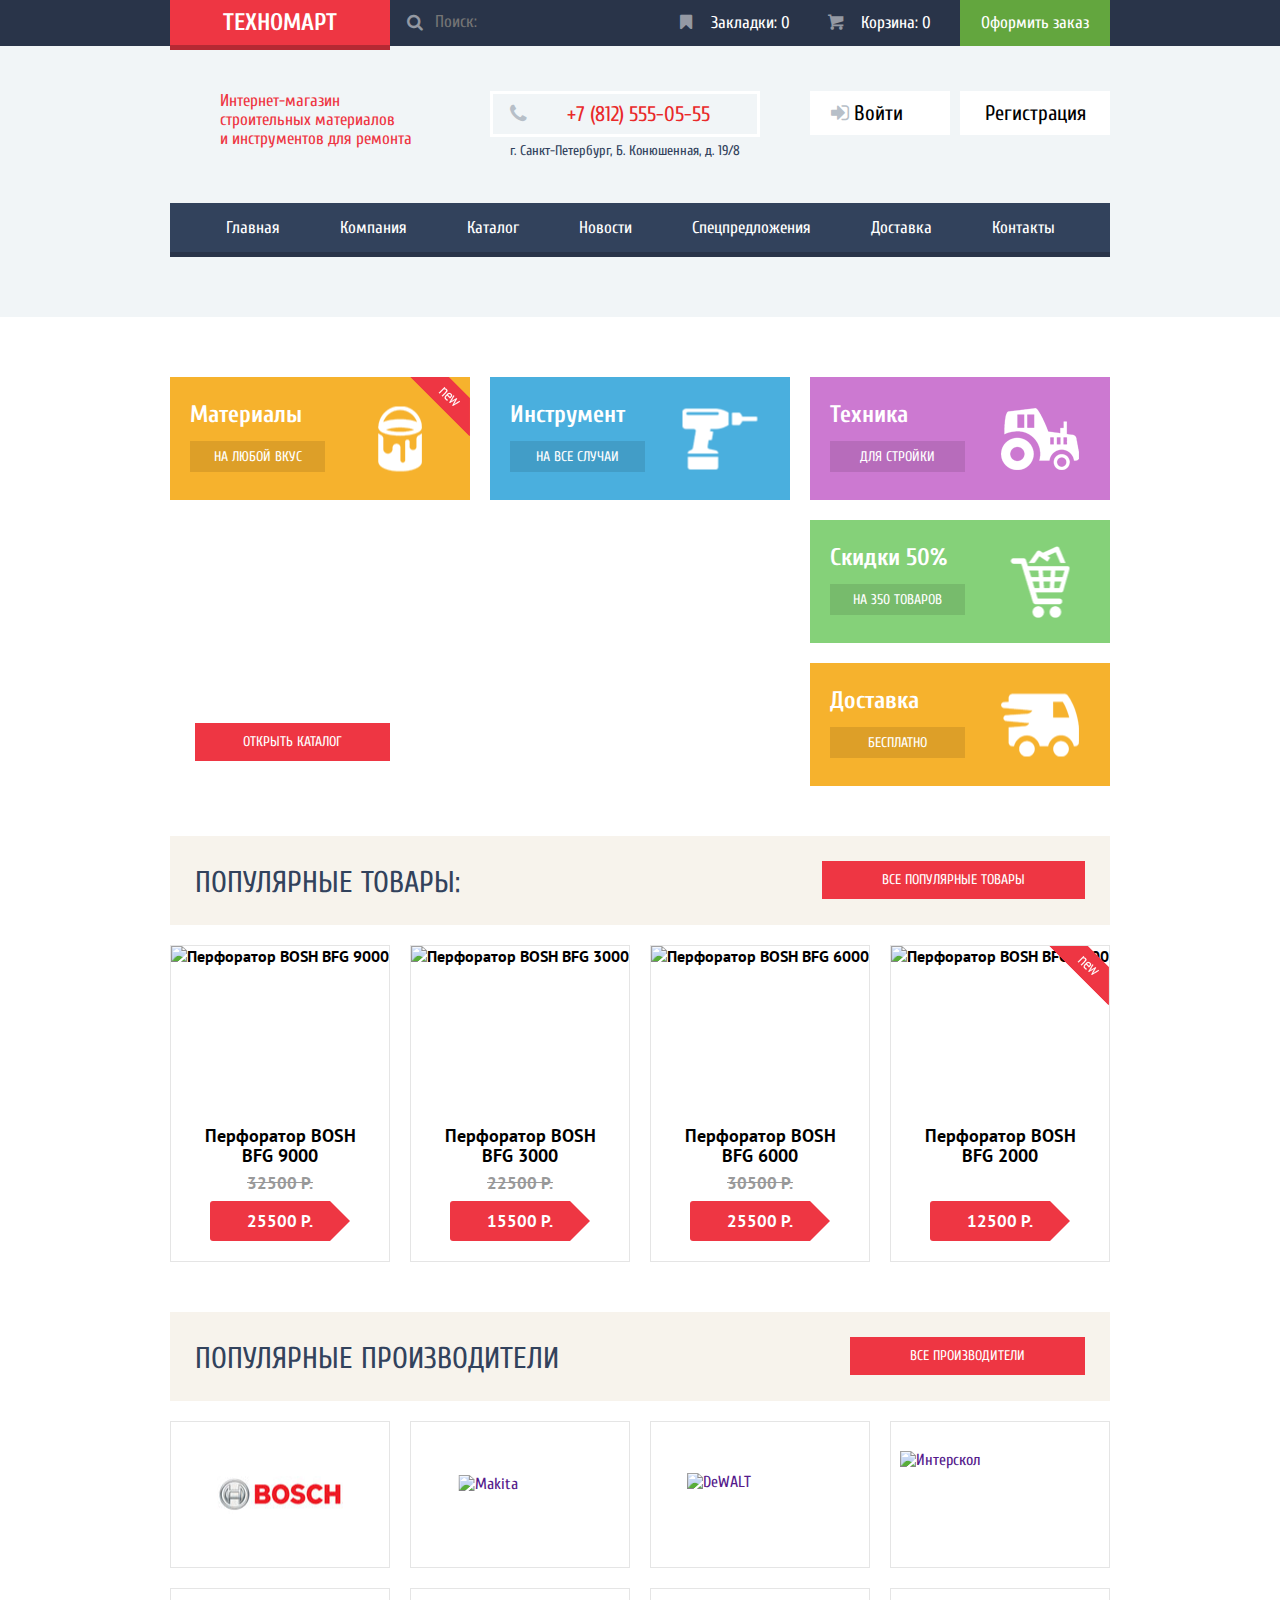
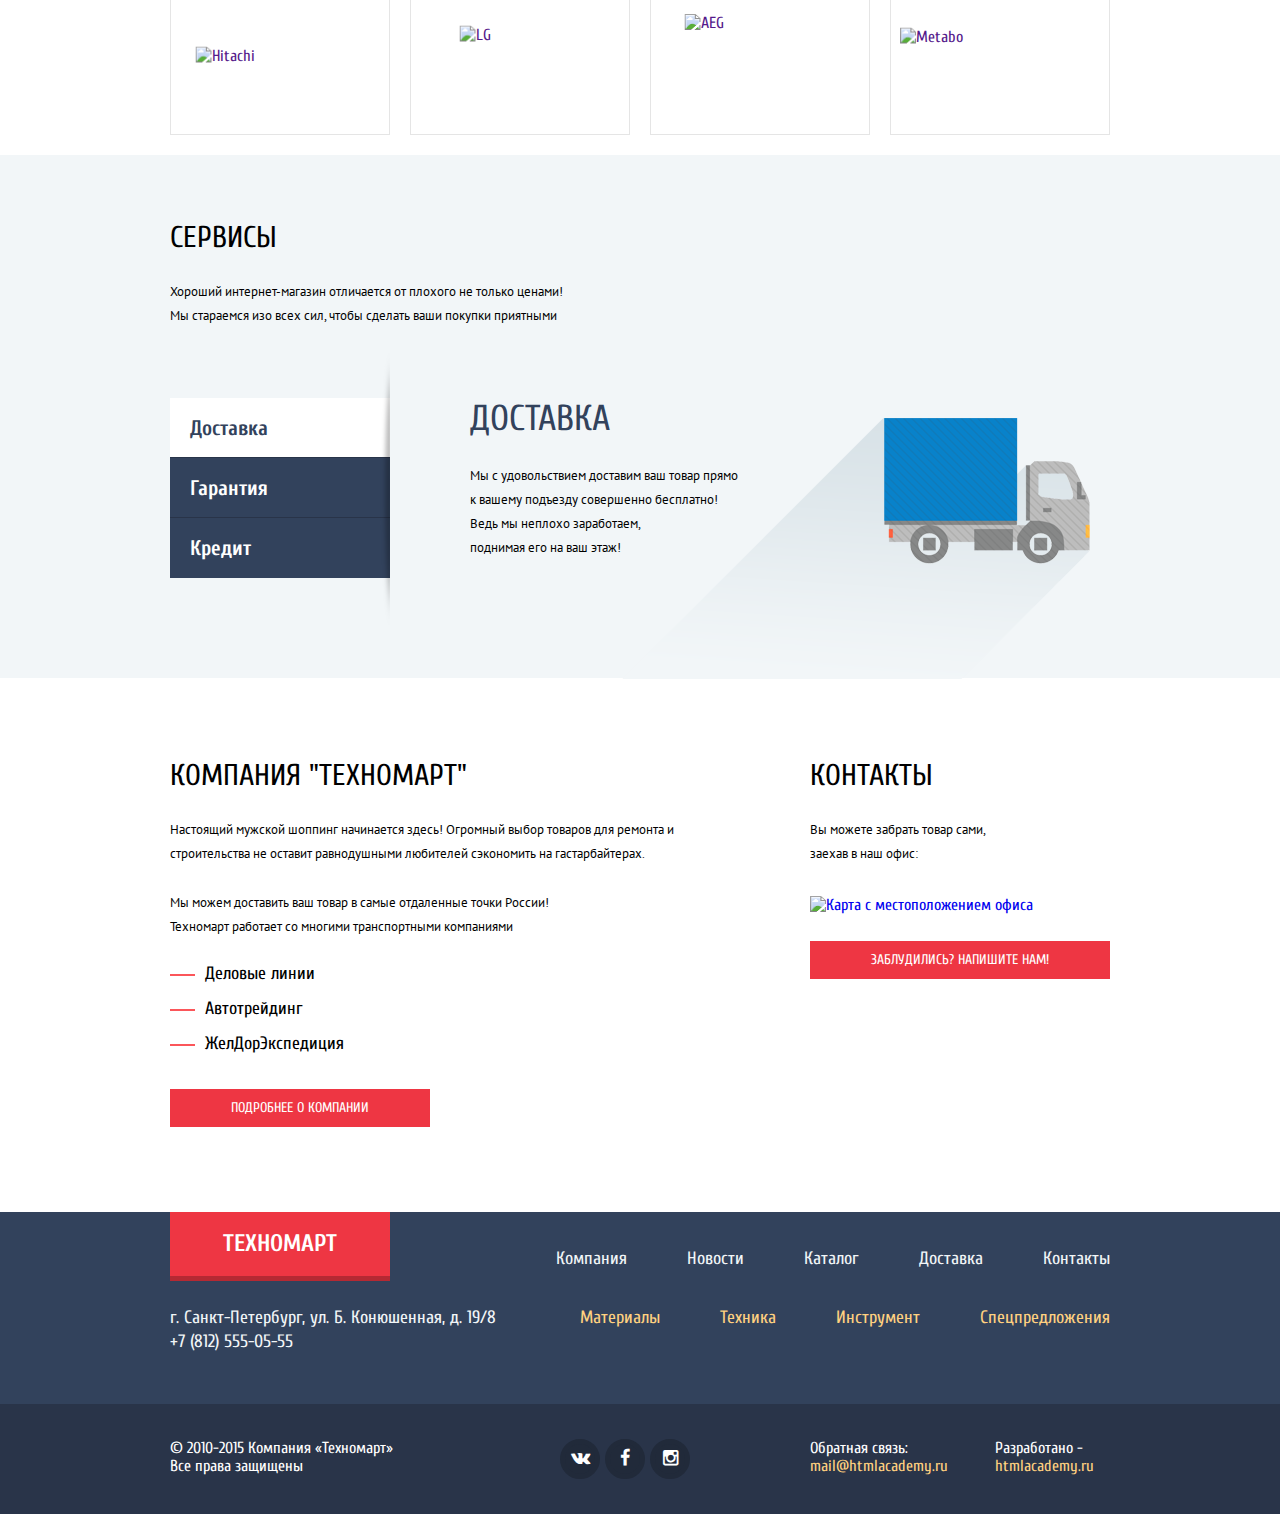
==== index.html @ d82d37bf "Technomart v 6_4" ====
<!DOCTYPE html>
<html lang="ru">
	<head>
		<meta charset="utf-8">
		<title>Техномарт: интернет-магазин строительных материалов и инструменты</title>
		<meta name="keywords" content="Техномарт, магазин строительных материалов, инструменты для ремонта">
		<link href='https://fonts.googleapis.com/css?family=Cuprum:400,700|PT+Sans:400,700|PT+Sans+Caption:400,700&amp;subset=latin,cyrillic' rel='stylesheet' type='text/css'>
		<link href="css/normalize.css" rel="stylesheet">
		<link href="css/style.css" rel="stylesheet">
	</head>
	<body>
		<header class="main-header">
			<section class="header-first-row">
				<div class="container">
					<div class="logo">
						<a href="index.html">Техномарт</a>
					</div>
					<form class="info-block search"> 
						<input type="search" name="search" placeholder="Поиск:">
						<i class="icon-search"></i>
					</form>
					<div class="info-block  bookmarks">
						<a href=""><i class="icon-bookmark"></i>Закладки: 0</a>
					</div>
					<div class="info-block basket">
						<a href="#"><i class="icon-basket"></i>Корзина: 0</a>
					</div>
					<div class="order">
						<a href="#">Оформить заказ</a>
					</div>
				</div>
			</section>
			<div class="container">
				<section class="header-second-row clearfix">
					<div class="header-description">
						Интернет-магазин строительных материалов и&nbsp;инструментов для ремонта
					</div>
					<div class="header-contacts">
						<div class="phone"><a href="#"><i class="icon-phone"></i>+7 (812) 555-05-55</a></div>
							<p>г. Санкт-Петербург, Б. Конюшенная, д. 19/8</p>
						</div>
					<div class="user-block">
						<a href="#" class="login"><i class="icon-login"></i>Войти</a>
						<a href="#" class="registration">Регистрация</a>
					</div>
				</section>
				<nav class="main-navigation">
					<ul class="main-menu">
						<li class="active"><a href="index.html">Главная</a></li>
						<li><a href="#">Компания</a></li>
						<li><a href="catalog.html">Каталог</a></li>
						<li><a href="">Новости</a></li>
						<li><a href="">Спецпредложения</a></li>
						<li><a href="">Доставка</a></li>
						<li><a href="">Контакты</a></li>
					</ul>
				</nav>
			</div>
		</header>
		<section class="categories container">
			<div class="category category-material">
				<div class="flag-new"></div>
					<p>Материалы</p>
					<a class="category-caption" href="">На любой вкус</a>
				<div class="icon-wrapper"><i class="icon"></i></div>
			</div>
			<div class="category category-instrument">
					<p>Инструмент</p>
					<a class="category-caption" href="">На все случаи</a>
				<div class="icon-wrapper"><i class="icon"></i></div>
			</div>
			<div class="category category-technic">
					<p>Техника</p>
					<a class="category-caption" href="">Для стройки</a>
				<div class="icon-wrapper"><i class="icon"></i></div>
			</div>
			<div class="adv adv-perforator">
				<div class="adv-title">
					<h2>Перфораторы</h2>
					<p>Настоящие мужские игрушки</p>
				</div>
				<div class="arrows">
					<span class="arrows-left"><i class="icon-left"></i></span>
					<span class="arrows-right"><i class="icon-right"></i></span>
				</div>
				<a href="#" class="btn-basic">Открыть каталог</a>
			</div>
			<div class="adv adv-drill">
				<div class="adv-title">
					<h2>Дрели</h2>
					<p>Соседям на радость</p>
				</div>
				<div class="arrows"> 
					<span class="arrows-left"></span>
					<span class="arrows-right"></span>
				</div>
					<a href="#" class="btn-basic">Открыть каталог</a>
			</div>
			<div class="category category-sale">
					<p>Скидки 50%</p>
					<a class="category-caption" href="#">на 350 товаров</a>
				<div class="icon-wrapper"><i class="icon"></i></div>
			</div>
			<div class="category category-delivery">
					<p>Доставка</p>
					<a class="category-caption" href="#">Бесплатно</a>
				<div class="icon-wrapper"><i class="icon"></i></div>
			</div>
		</section>
		<section class="popular container">
			<header class="popular-title clearfix">
				<h2>Популярные товары:</h2>
				<a href="#" class="btn-basic">Все популярные товары</a>
			</header>
			<section class="catalog-items">
				<article class="catalog-item">
					<div class="flag-new"></div>
					<div class="actions">
                    			<a href="#" class="btn buy">Купить</a>
                    			<a href="#" class="btn bookmark">В закладки</a>
                			</div>
					<div class="img-wrapper">
						<img src="img/bosh-bfg9000.jpg" width="218" height="160" alt="Перфоратор BOSH BFG 9000">
					</div>
					<h3 class="title">
						Перфоратор BOSH BFG 9000
					</h3>
					<div class="price-ex">
						32500 Р.
					</div>
					<div class="price">
						25500 Р.
					</div>
				</article>
				<article class="catalog-item">
					<div class="flag-new"></div>
					<div class="actions">
                    			<a href="#" class="btn buy">Купить</a>
                    			<a href="#" class="btn bookmark">В закладки</a>
                			</div>
					<div class="img-wrapper">
						<img src="img/bosh-bfg3000.jpg" width="218" height="160" alt="Перфоратор BOSH BFG 3000">
					</div>
					<h3 class="title">
						Перфоратор BOSH BFG 3000
					</h3>
					<div class="price-ex">
						22500 Р.
					</div>
					<div class="price">
						15500 Р.
					</div>
				</article>
				<article class="catalog-item">
					<div class="flag-new"></div>
					<div class="actions">
                    			<a href="#" class="btn buy">Купить</a>
                    			<a href="#" class="btn bookmark">В закладки</a>
                			</div>
					<div class="img-wrapper">
						<img src="img/bosh-bfg6000.jpg" width="218" height="160" alt="Перфоратор BOSH BFG 6000">
					</div>
					<h3 class="title">
						Перфоратор BOSH BFG 6000
					</h3>
					<div class="price-ex">
						30500 Р.
					</div>
					<div class="price">
						25500 Р.
					</div>
				</article>
				<article class="catalog-item">
					<div class="flag-new"></div>
					<div class="actions">
                    			<a href="#" class="btn buy">Купить</a>
                    			<a href="#" class="btn bookmark">В закладки</a>
                			</div>
					<div class="img-wrapper">
						<img src="img/bosh-bfg2000.jpg" width="218" height="160" alt="Перфоратор BOSH BFG 2000">
					</div>
					<h3 class="title">
						Перфоратор BOSH BFG 2000
					</h3>
					<div class="price-ex">
					</div>
					<div class="price">
						12500 Р.
					</div>
				</article>
			</section>
		</section>
		<section class="popular container">
			<header class="popular-title clearfix">
				<h2>Популярные производители</h2>
				<a href="" class="btn-basic">Все производители</a>
			</header>
			<div class="produser-items clearfix">
				<div class="produser-item">
					<a href=""><img src="img/logo-bosh.jpg" width="126" height="37" alt="Bosh"></a>
				</div>
				<div class="produser-item">
					<a href=""><img src="img/logo-makita.jpg" width="123" height="40" alt="Makita"></a>
				</div>
				<div class="produser-item">
					<a href=""><img src="img/logo-dewalt.jpg" width="146" height="44" alt="DeWALT"></a>
				</div>
				<div class="produser-item">
					<a href=""><img src="img/logo-interscol.jpg" width="200" height="88" alt="Интерскол"></a>
				</div>
				<div class="produser-item">
					<a href=""><img src="img/logo-hitachi.jpg" width="169" height="31" alt="Hitachi"></a>
				</div>
				<div class="produser-item">
					<a href=""><img src="img/logo-lg.jpg" width="121" height="73" alt="LG"></a>
				</div>
				<div class="produser-item">
					<a href=""><img src="img/logo-aeg.jpg" width="151" height="96" alt="AEG"></a>
				</div>
				<div class="produser-item">
					<a href=""><img src="img/logo-metabo.jpg" width="200" height="69" alt="Metabo"></a>
				</div>
			</div>
		</section>
		<section class="services">
			<div class="container">
				<header class="services-exp">
					<h2>Сервисы</h2>
					<p>Хороший интернет-магазин отличается от плохого не только ценами!</p> 
					<p>Мы стараемся изо всех сил, чтобы сделать ваши покупки приятными</p>
				</header>
				<article class="service-item delivery">
					<ul class="services-select">
						<li  class="active"><a href="#">Доставка</a></li>
						<li><a href="#" >Гарантия</a></li>
						<li><a href="#">Кредит</a></li>
					</ul>
					<section class="service-description">
						<h2 class="service-title">Доставка</h2>
						<p>Мы с удовольствием доставим ваш товар прямо к&nbsp;вашему&nbsp;подъезду совершенно бесплатно!</p>
						<p>Ведь мы неплохо заработаем,<br>поднимая его на ваш этаж!</p>
					</section>
				</article>
				<article class="service-item garanty">
					<ul class="services-select">
						<li><a href="#">Доставка</a></li>
						<li  class="active"><a href="#">Гарантия</a></li>
						<li><a href="#">Кредит</a></li>
					</ul>
					<section class="service-description">
						<h2 class="service-title">Гарантия</h2>
						<p>Если купленный у нас товар поломается или заискрит,<br> а&nbsp;также в случае пожара, спровоцированного его возгаранием,  вы всегда можете быть уверены в нашей гарантии. Мы обменяем сгоревший товар на новый. </p>
						<p>Дом уж восстановите как-нибудь сами.</p>
					</section>
				</article>
				<article class="service-item credit">
					<ul class="services-select">
						<li><a href="#">Доставка</a></li>
						<li><a href="#">Гарантия</a></li>
						<li class="active"><a href="#">Кредит</a></li>
					</ul>
				<section class="service-description">
					<h2 class="service-title">Кредит</h2>
					<p>Залезть в долговую яму стало проще!</p>
					<p>Кредитные консультанты придут вам на помощь.</p>
					<a href="#" class="btn-basic">Отправить заявку</a>
				</section>
			</article>
			</div>
		</section>
		<section class="company container">
			<div class="about-company">
				<h2>Компания "Техномарт"</h2>
				<p>Настоящий мужской шоппинг начинается здесь! Огромный выбор товаров для ремонта и строительства не оставит равнодушными любителей сэкономить на гастарбайтерах.</p>
				<p>Мы можем доставить ваш товар в самые отдаленные точки России!<br>
					Техномарт работает со многими транспортными компаниями</p>
				<ul class="transp-campany">
					<li>Деловые линии</li>
					<li>Автотрейдинг</li>
					<li>ЖелДорЭкспедиция</li>
				</ul>
				<a href="#" class="btn-basic">Подробнее о компании</a>
			</div>
			<section class="contacts">
				<h2>Контакты</h2>
				<p>Вы можете забрать товар сами, заехав в наш офис:</p>
				<a href="#" class="map"><img src="img/map.jpg" width="300" height="158" alt="Карта с местоположением офиса"></a>
				<a href="" class="btn-basic">Заблудились? Напишите нам!</a>			
			</section>
		</section>
		<footer class="main-footer">
			<div class="container">
				<div class="footer-first-row clearfix">
					<div class="logo">
						<a href="index.html">Техномарт</a>
					</div>
					<nav class="footer-nav footer-nav-1">
						<ul class="footer-menu">
							<li><a href="#">Компания</a></li>
							<li><a href="#">Новости</a></li>
							<li><a href="catalog.html">Каталог</a></li>
							<li><a href="#">Доставка</a></li>
							<li><a href="#">Контакты</a></li>
						</ul>
					</nav>
				</div>
				<div class="footer-second-row clearfix">
					<div class="footer-contacts">
						г. Санкт-Петербург, ул. Б. Конюшенная, д. 19/8<br>
						+7 (812) 555-05-55
					</div>
					<nav class="footer-nav footer-nav-2">
						<ul class="footer-menu">
							<li><a href="#">Материалы</a></li>
							<li><a href="#">Техника</a></li>
							<li><a href="#">Инструмент</a></li>
							<li><a href="#">Спецпредложения</a></li>
						</ul>
					</nav>
				</div>
			</div>
				<div class="footer-third-row clearfix">
					<div class="container">
						<div class="footer-copyright">
							&#169; 2010-2015 Компания &laquo;Техномарт&raquo; <br>Все права защищены
						</div>
						<div class="footer-social">
							<a href="#" class="social-btn social-btn-vk"><i class="icon-vk"></i></a>
							<a href="#" class="social-btn social-btn-fb"><i class="icon-facebook"></i></a>
							<a href="#" class="social-btn social-btn-inst"><i class="icon-instagramm"></i></a>
						</div>
						<div class="footer-email">
							Обратная связь:
							<a href="mailto:mail@htmlacademy.ru">mail@htmlacademy.ru</a>
						</div>
						<div class="footer-develop">
							Разработано - 
							<a href="http://htmlacademy.ru">htmlacademy.ru</a>
						</div>
					</div>
				</div>
		</footer>
	</body>
</html>
		
<!-- 		
		<form action="/" method="post" class="write-us-form">
			<fieldset class="input-form clearfix">
				<div class="form-left-column">
					<label>Ваше имя:
						<input type="text" name="name" placeholder="Представьтесь, пожалуйста">
					</label>
				</div>
				<div class="form-right-column">
					<label>Ваш email:
						<input type="email" name="email" placeholder="Для отправки ответа">
					</label>
				</div>
				<label>Текст письма:<br>
					<textarea rows="6" placeholder="В свободной форме" class="letter"></textarea>
				</label>
			</fieldset>
			<fieldset class="button-form">
				<button type="submit" class="btn-basic">Отправить</button>
				<button type="reset"  class="btn-basic btn-reset">Отменить</button>
			</fieldset>
		</form>
	</body>

-->
---- css/style.css ----
/*иконочный щрифт*/
@charset "UTF-8";

 @font-face {
  font-family: 'symbols-technomart';
  src: url('../font/symbols-technomart.eot?22619757');
  src: url('../font/symbols-technomart.eot?22619757#iefix') format('embedded-opentype'),
       url('../font/symbols-technomart.woff?22619757') format('woff'),
       url('../font/symbols-technomart.ttf?22619757') format('truetype'),
       url('../font/symbols-technomart.svg?22619757#symbols-technomart') format('svg');
  font-weight: normal;
  font-style: normal;
}
/* Chrome hack: SVG is rendered more smooth in Windozze. 100% magic, uncomment if you need it. */
/* Note, that will break hinting! In other OS-es font will be not as sharp as it could be */
/*
@media screen and (-webkit-min-device-pixel-ratio:0) {
  @font-face {
    font-family: 'symbols-technomart';
    src: url('../font/symbols-technomart.svg?22619757#symbols-technomart') format('svg');
  }
}
*/
 
 [class^="icon-"]:before, [class*=" icon-"]:before {
  font-family: "symbols-technomart";
  font-style: normal;
  font-weight: normal;
  speak: none;
 
  display: inline-block;
  text-decoration: inherit;
  width: 1em;
  margin-right: .2em;
  text-align: center;
  /* opacity: .8; */
 
  /* For safety - reset parent styles, that can break glyph codes*/
  font-variant: normal;
  text-transform: none;
     
  /* fix buttons height, for twitter bootstrap */
  line-height: 1em;
 
  /* Animation center compensation - margins should be symmetric */
  /* remove if not needed */
  margin-left: .2em;
 
  /* you can be more comfortable with increased icons size */
  /* font-size: 120%; */
 
  /* Uncomment for 3D effect */
  /* text-shadow: 1px 1px 1px rgba(127, 127, 127, 0.3); */
}
 
.icon-left:before { content: '\3c'; } /* '&lt;' */
.icon-right:before { content: '\3e'; } /* '&gt;' */
.icon-basket:before { content: '\62'; } /* 'b' */
.icon-facebook:before { content: '\66'; } /* 'f' */
.icon-twitter:before { content: '\74'; } /* 't' */
.icon-vk:before { content: '\76'; } /* 'v' */
.icon-up:before { content: '\2c4'; } /* '˄' */
.icon-down:before { content: '\2c5'; } /* '˅' */
.icon-left-big:before { content: '\2190'; } /* '←' */
.icon-right-big:before { content: '\2192'; } /* '→' */
.icon-login:before { content: '\2386'; } /* '⎆' */
.icon-logout:before { content: '\241b'; } /* '␛' */
.icon-up-dir:before { content: '\25b2'; } /* '▲' */
.icon-down-dir:before { content: '\25bc'; } /* '▼' */
.icon-circle:before { content: '\25cb'; } /* '○' */
.icon-circle-dot:before { content: '\25cf'; } /* '●' */
.icon-star:before { content: '\2605'; } /* '★' */
.icon-check-off:before { content: '\2610'; } /* '☐' */
.icon-check-on:before { content: '\2611'; } /* '☑' */
.icon-youtube:before { content: '\f39e'; } /* '' */
.icon-home:before { content: '🏠'; } /* '\1f3e0' */
.icon-user:before { content: '👨'; } /* '\1f468' */
.icon-phone:before { content: '📞'; } /* '\1f4de' */
.icon-instagramm:before { content: '📷'; } /* '\1f4f7' */
.icon-search:before { content: '🔍'; } /* '\1f50d' */
.icon-bookmark:before { content: '🔖'; } /* '\1f516' */

/*стили страницы*/
body{
	font-family: "Cuprum", "Arial", sans-serif;
	color: #000000;
	padding:0;
	margin:0;
}
.container{
	width: 940px;
	padding: 0 10px;
	margin: auto;
}
.container::after{
content: "";
display: table;
clear: both;
}
.container a{
	text-decoration: none;
}
.clearfix::after{
	content: "";
	display: table;
	clear: both;
}
.container h2{
	font-family: "Cuprum", "Arial", sans-serif;
	font-size: 30px;
	text-transform: uppercase;
	margin:0;
	padding:0;
}
.container h3{
	font-size: 17px;
	line-height: 30px;
	text-transform: uppercase;
	margin:0;
}

.container h2.service-title{
	font-size: 36px;
	color: #32425c;
}
/*_______________________________*/
/*header-main*/
.main-header{
	background-color: #f1f5f7;
	font-family: "Cuprum", "Arial", sans-serif;
	color: #ffffff;
	font-size: 17px;
}
/*first row*/
.header-first-row{
	background-color: #293449;
}
.header-first-row a{
	color: #ffffff;
}
.logo{
	position:relative;
	float: left;	
	text-align: center;
	background-color: #ee3643;
}

.logo a{
	color: #ffffff;
	display: block;
	width: 220px;
	padding: 9px 0;
	font-size: 24px;
	font-weight: bold;
	text-transform: uppercase;
}
.logo a::after{
	content: "";
	width: 220px;
	height: 5px;
	background-color: #b52933;
	display: block;
	position: absolute;
	bottom: -5px;
}
.logo a:hover{
	background-color: #ca2c37;
}
.info-block{
	float: left;
	width: 150px;
}
.info-block a{
	display:block;
	font-size: 17px;
	line-height: 18px;
	padding: 14px 0;
}
.info-block i{
	margin-right: 13px;
	margin-left: 14px;
	color: rgba(255,255,255,0.5);
}
.info-block:hover i{
	color: rgba(255,255,255,1)
}
.info-block:active i{
	color: rgba(255,255,255,0.3)
}
.info-block a:hover{
	background-color: #212a3a;
}
.info-block a:active{
	background-color: #161d29;
	color: rgba(255,255,255,0.6);
}
.info-block .full{
	background-color: #ee3643;
}
form.info-block{
	position: relative;
	width: 270px;
}
.icon-search{
	content: "";
	display: block;
	position: absolute;
	top: 13px;
	left: -1px;
}

input[type="search"]{
	color: #ffffff;
	padding: 12.5px 0;
	margin:0;
	font-family: "Cuprum", "Arial", sans-serif;
	font-size: 17px;
	line-height: 18px;
	width: 270px;
	padding-left: 45px;
	background-color: #293449;
	border: none;
}
input[type="search"]:focus{
	background-color: #ffffff;
	color: #000000;
}
input[type="search"]:focus + .icon-search{
	color: #ee3643;
}

.order{
	float: right;
	width: 150px;
}
.order a{
	display:block;
	font-size: 17px;
	line-height: 18px;
	padding: 14px 0;
	text-align: center;
	background-color: #63a63e;
}
.order a:hover{
	background-color: #518533;
	color: #a0bb90;
}
/*second-row*/
.header-second-row{
	padding-top: 45px;
	padding-bottom: 40px;
}
.header-description{
	color: #ee3643;
	width: 200px;
	padding: 0 50px;
	margin-right: 20px;
	float: left;
}
.header-contacts{
	width: 270px;
	margin-right: 20px;
	float:left;
}
.header-contacts .phone a{
	display: block;
	font-size: 21px;
	color: #e9292a;
	padding-left:10px;
	padding-right: 45px;
	padding-top: 8px;
	padding-bottom: 8px;
	border: 3px solid #ffffff;
}
.header-contacts .phone i{
	margin-right: 35px;
	color: #b7bfc8;
}
.header-contacts  p{
	text-align: center;
	margin:0;
	margin-top: 2px;
	font-size: 14px;
	line-height: 24px;
	color: #32425c;
}
.user-block{
	width: 300px;
	float: right;
	text-align: left;
	font-size:0;
}
.user-block .login,
.user-block .registration{
	display: inline-block;
	vertical-align: top;
	font-size: 21px;
	padding: 10px 25px;
	background-color: #ffffff;
	color: #000000;
}
.user-block .registration{
	max-width: 100px;
	margin-left: 10px;
}
.user-block .login{
	width: 100px;
	padding-left: 15px;
}
.user-block .logined{
	position: relative;
	width: 215px;
	padding-left: 45px;
	padding-right: 40px;
}
.logined .icon-user{
	font-size: 18px;
	position: absolute;
	left: 10px;
	top: 10px;
}
.logined .icon-logout{
	font-size: 18px;
	position: absolute;
	right: 10px;
	top: 10px
}
.personal-navigation{
	display: inline-block;
	text-align: left;
	max-width: 320px;
	margin-top: 5px;
}
.personal-menu li{
	padding-left: 16px;
	padding-right: 16px;
	position: relative;
}
.personal-menu li::after{
	content: "";
	position: absolute;
	display: block;
	border: 2px solid #32425c;
	border-radius: 50%;
	top: 8px;
	right: 0px;
}
.personal-menu li:last-child::after{
	display: none;
}
.personal-menu a{
	color: #32425c;
	font-size: 16px;
	line-height: 18px;
	display: inline-block;
	text-decoration: underline;
}
.personal-menu a:active{
	color: rgba(50,66,92,0.3);
}
.login i{
	color: #b7bfc8;
}
.user-block a:hover{
	color: #ee3643;
}
.login:hover i{
	color: #32425c;
}
.user-block a:active{
	color: #b7bfc8;
}
/*main-navigation*/
.main-navigation{
	margin-bottom: 60px;
	background-color: #32425c;
	border-bottom: 5px solid #293449;
	text-align: center;
	padding:0;
}
ul.main-menu {
	list-style: none;
	margin:0;
	padding: 0;
	font-size: 0;
}
.main-menu li{
	display: inline-block;
	vertical-align: top;
}
.main-menu a{
	display: block;
	color: #ffffff;
	font-size: 17px;
	padding: 15px 30px;
}
.main-menu a:hover{
	background-color: #293449;
}

/*footer*/
/*first-row*/
.main-footer{
	font-size: 18px;
	line-height: 24px;
	background-color: #32425c;
}
.main-footer .logo a{
	padding:20px 0;
}

.footer-nav::after{
	content:"";
	display: table;
	clear: both;
}
ul.footer-menu {
	list-style: none;
	padding: 0;
	margin: 0;
	font-size: 0;
}

.footer-menu li{
	font-size: 18px;
	display: inline-block;
	vertical-align: top;
	margin-left: 60px;
}
.footer-menu li:first-child{
	margin-left: 0;
}
.footer-nav-1 .footer-menu{
	padding-top: 35px;
}

.footer-nav-1 a{
	color: #f1f5f7;
}
.footer-nav-2 a{
	color: #ffd180;
}
.footer-menu a:hover{
	text-decoration: underline;
}
.footer-menu{
	float: right;
	max-width: 580px;
}
.footer-first-row{
margin-bottom:30px;
}

/*second-row*/
.footer-second-row{
	margin-bottom: 50px;
}
.footer-contacts{
	float: left;
	width: 330px;
	color: #f1f5f7;
}

/*third-row*/
.footer-third-row {
	background-color: #293449;
	padding: 35px 0;
}
.footer-copyright{
	font-size: 16px;
	line-height: 18px;
	color: #ffffff;
	float: left;
	width: 320px;
	margin-right: 70px;
}
.footer-social{
	float: left;
	width: 170px;
	margin-right: 80px;
}
.social-btn{
	background-color: #212a3a;
	border: 5px solid #212a3a;
	border-radius: 50%;
	cursor: pointer;
	display: inline-block;
	height: 30px;
	line-height: 30px;
	text-align: center;
	text-decoration: none;
	vertical-align: middle;
	width: 30px;
}
.social-btn i{
	color: #ffffff;
}
.social-btn:hover {
	background-color: #ee3643;
	border: 5px solid #ee3643;
}
.social-btn:active {
	background-color: #ee3643;
	border: 5px solid #ee3643;
}
.footer-email{
	font-size: 16px;
	line-height: 18px;
	color: #ffffff;
	float: left;
	width: 160px;
}
.footer-develop{
	font-size: 16px;
	line-height: 18px;
	color: #ffffff;
	float: right;
	width: 115px;
	padding-left: 25px;
}
.footer-email a,
.footer-develop a{
	color: #ffd180;
}
.footer-email a:hover,
.footer-develop a:hover{
	color: #ee3743;
}

/*btn*/
.btn-basic{
	display: inline-block;
	font-family: "Cuprum", "Arial", sans-serif;
	font-size: 14px;
	line-height: 18px;
	text-align: center;
	text-transform: uppercase;
	padding: 10px 20px;
	color: #ffffff;
	background-color: #ee3643;
}
.btn-basic:hover{
	background-color: #ca2c37;
}
.btn-basic:active{
	background-color: #ba2732;
}
/*_______________________________*/
/*technomart-index*/

/*categoires*/
.categories{
	margin-top: 60px;
}
.category{
	float: left;
	width: 300px;
	height: 123px;
	margin-bottom: 20px;
	position: relative;
}

.category::after{
	content: "";
	clear:both;
	display: table;
}

.icon-wrapper{
	z-index: 5;
	position: absolute;
	width: 140px;
	height: 123px;
	top:0;
	right:0;
}

.icon-wrapper i{
	z-index: 20;
	position: absolute;
	background-image: url(../img/sprite.png);
	background-repeat: no-repeat;
	display: block;
	top: 50%;
	left:50%;
	transform: translate(-50%, -50%);
}
.category:nth-child(1),
.category:nth-child(2){
	margin-right: 20px;
}
.category p{
	color: #ffffff;
	font-size: 24px;
	font-weight: bold;
	margin-left: 20px;
	margin-bottom: 13px;
}
.category a{
	display: block;
	text-align: center;
	color: #ffffff;
	margin-left: 20px;
	width: 135px;
	font-size: 14px;
	text-transform: uppercase;
	padding-top: 7px;
	padding-bottom: 7px;
	background-color: rgba(0,0,0,0.1);
}
.category a:hover{
	background-color: rgba(0,0,0,0.2);
}
.category a:active{
	background-color: rgba(0,0,0,0.3);
}
.category-material{
	background-color: #f6b22d;
}
.category-material .flag-new{
	display: block;
}
.category-material .icon{
	width: 44px;
	height: 65px;
	background-position: -480px -149px;
}
.category-instrument{
	background-color: #4aafde;
}
.category-instrument .icon{
	 width: 75px;
    height: 61px;
    background-position: -949px -78px;
}
.category-technic{
	background-color: #cc79d1;
}
.category-technic .icon{
	width: 78px;
	height: 62px;
	background-position: -949px -231px;
}
.category-sale {
	background-color: #85d179;
}
.category-sale .icon{
	width: 59px;
	height: 72px;
	background-position: -949px -149px;
}

.category-delivery{
	background-color: #f6b22d;
}

.category-delivery .icon{
	width: 78px;
	height: 63px;
	background-position: -949px -5px;
}

.adv {
	float: left;
	width: 620px;
	height: 265px;
	margin-right: 20px;
	color: #ffffff;
}

.adv-title{
}

.adv-title h2{
	font-size: 36px;
	line-height: 30px;
	margin-top: 25px;
	margin-left: 23px;
}
.adv-title p{
	margin-top:3px;
	font-family: "PT Sans", "Arial", sans-serif;
	font-size: 18px;
	margin-left: 25px;
}
.adv .arrows{
	margin-left: 5px;
	margin-right: 5px;
	margin-top: 30px;
	font-size: 45px;
	line-height: 45px;
}
.adv .arrows::after{
	content: "";
	clear:both;
	display: table;
}
.adv .arrows-left{
	float: left;
}
.adv .arrows-right{
	float:right;
}
.adv .btn-basic{
	margin-top: 45px;
	margin-left: 25px;
	width: 155px;
}

.adv-perforator{
	background: url("../img/perf_slider_1.jpg") no-repeat 0 0;
}

.adv-drill{
	background: url("../img/perf_slider_2.jpg") no-repeat;
	display: none;
}


/*popular-items*/
.popular-title{
	background-color: #f7f3ec;
	color: #32425c;
	padding: 25px 25px;
	margin-top: 30px;
	margin-bottom: 20px;
}
.popular-title h2{
	margin-top:4px;
	max-width: 590px;
	float: left;
	font-size: 30px;
	font-weight: normal;
}
.popular-title .btn-basic{
	max-width: 275px;
	float: right;
	padding-left: 60px;
	padding-right: 60px;
}
.catalog-item{
	font-family: "PT Sans", "Arial", sans-serif;
	font-weight: bold;
	position: relative;
	float: left;
	margin-bottom: 20px;
	margin-right: 20px;
	width: 218px;
	border: 1px solid #e5e5e5;
}
.catalog-item:last-child{
	margin-right: 0;
}
.catalog-item:hover{
	box-shadow: 0 0 20px -5px;
}
.catalog-item:hover .actions{
	display: block;
}
.flag-new{
	z-index:20;
	position:absolute;
	right:0;
	width: 60px;
	height:60px;
	background-image: url(../img/sprite.png);
	background-repeat: no-repeat;
	background-position: -480px -5px;
	display: none;
}
.popular .catalog-item:nth-child(4) .flag-new{
	display:block;
}
.catalog-item .img-wrapper{
	width: 218px;
	height: 160px;
}
.catalog-item .title{
	text-transform: none;
	font-size: 18px;
	text-align: center;
	line-height: 20px;
	margin-top: 20px;
	padding: 0 25px;
}

.catalog-item .price-ex{
	font-size: 17px;
	font-weight: bold;
	color: #999999;
	text-align: center;
	min-height: 35px;
	line-height: 35px;
	text-decoration: line-through;
}
.actions{
	position: absolute;
	display: none;
	padding: 30px 0;
	width: 218px;
	background-color: #ffffff;
}

.actions .btn{
	margin: 0 auto;
	display: block;
	width: 129px;
	text-align: center;
	font-family: "Cuprum", "Arial", sans-serif;
	font-size: 14px;
	text-transform: uppercase;
	padding: 7px 0;
	border: 3px solid #63a63e;
	border-radius: 3px;
	color: #32425c;
}
.actions .buy{
	background-color: #63a63e;
	border-bottom-color: #367315;
	color: #ffffff;
	margin-bottom:7px;
}
.actions .buy:hover{
	background-color: #5fbb2d;
	border-color: #5fbb2d;
	border-bottom-color: #367315;
}
.actions .buy:active{
	background-color: #518534;
	border-color: #518534;
}
.actions .bookmark:hover{
	border-color: #33435d;
}
.actions .bookmark:active{
	border-color: #c1c6ce;
	color: #c1c6ce;
}
.catalog-item .price{
	position: relative;
	background-color: #ee3643;
	color: #ffffff;
	font-size: 17px;
	line-height: 20px;
	font-family: "PT Sans", "Arial", sans-serif;
	padding: 10px 0;
	font-weight: bold;
	width: 140px;
	margin: 0 auto;
	margin-bottom: 20px;
	text-align: center;
	border-radius: 3px;
}
.price::after{
content:"";
    position:absolute;
    top:0;
    right:-20px;
    width:0;
    height:0;
    border:20px solid white;
    border-left-color:#ee3643;
}



/*popular-produser*/

.produser-item{
	width: 218px;
	height: 145px;
	float: left;
	margin-right: 20px;
	margin-bottom: 20px;
	position: relative;
	border: 1px solid #e5e5e5;
	
}
.produser-item:hover{
	box-shadow: 0 0 20px -5px black;
}
.produser-item:active{
}
.produser-item img{
	position: absolute;
	top: 50%;
	left: 50%;
	transform: translate(-50%, -50%);
}
.produser-item:nth-child(4n){
	margin-right: 0;
}

/*services*/
.services{
	background-color: #f2f6f8;
	padding-top: 30px; 
	padding-bottom: 100px;
}

.services h2,
.company h2{
	font-family: "Cuprum", "Arial", sans-serif;
	font-size: 30px;
	font-weight: normal;
	margin-top: 35px;
	margin-bottom: 25px;
}
.services-exp{
	margin-bottom: 70px;
}
.services p{
	margin:0;
	font-family: "PT Sans", "Arial", sans-serif;
	font-size: 13px;
	line-height: 24px;
}

ul.services-select{
	list-style: none;
	padding:0;
	margin:0;
	position: relative;
	width: 220px;
	float: left;
	margin-right: 80px;
}
.service-description{
	z-index:5;
	float: left;
	width: 620px;
	position: relative;
}
.service-description p{
	width: 370px;
	
}
.service-description h2{
	margin-top: 0;
}

.services-select a{
	display: block;
	padding: 15px 0;
	padding-left: 20px;
	font-family: "Cuprum", "Arial", sans-serif;
	box-shadow: inset 0 -1px 0 0 #293449;
	font-size: 21px;
	line-height: 30px;
	font-weight: bold;
	color: #ffffff;
	background-color: #32425c;
}
.services-select a:hover {
	background-color: #293449;
}
.services-select .active a:hover{
	background-color: #293449;
	color:  #ffffff;
}
.services-select li:last-child a{
	box-shadow: none;
}

.services-select .active a{
	color: #32425c;
	background-color: #ffffff;
}

.service-description::after{
	z-index:2;
	content: "";
	position: absolute;
	right: 0;
	top: 20px;
	background-image: url(../img/sprite.png);
	background-repeat: no-repeat;
	display: block;
}
.delivery .service-description::after{
	width: 468px;
	height: 261px;
	background-position: -5px -300px;
}
.garanty .service-description::after{
	right: 10px;
	top: -5px;
	width: 389px;
	height: 283px;
	background-position: -550px -5px;
}
.credit .service-description::after{
	right: -20px;
	top: -5px;
	width: 465px;
	height: 285px;
	background-position: -5px -5px;
}
.credit .btn-basic{
	margin-top: 25px;
	width: 195px;
}

.service-item:after{
	content: "";
	display: table;
	clear: both;
}
.garanty,
.credit{
	display: none;
}
.service-item{
	position: relative;
}
.service-item:after{
	content: "";
	background: url("../img/separator-fon.png");
	width: 10px;
	height: 272px;
	display: block;
	position: absolute;
	top:-45px;
	left: 210px;
}
/*company*/
.company{
	margin-top: 45px;
	margin-bottom: 85px;
}
.company p{
	margin-bottom: 25px;
	font-family: "PT Sans", "Arial", sans-serif;
	font-size: 13px;
	line-height: 24px;
}
.about-company{
	float: left;
	width: 540px;
}
.company .contacts{
	margin:0;
	float: right;
	width: 300px;
}
ul.transp-campany{
	max-width: 300px;
	font-family: "Cuprum", "Arial", sans-serif;
	font-size: 18px;
	line-height: 20px;
	list-style: none;
	padding:0;
	margin:0;
	padding-left: 35px;
}
.transp-campany li{
	position: relative;
	margin-bottom: 15px;
}
.transp-campany li::before{
	content: "";
	width: 25px;
	height: 2px;
	background-color: #fb565a;
	display: block;
	position: absolute;
	left: -35px;
	top: 10px;
}
.about-company .btn-basic{
	margin-top: 20px;
	width: 220px;
}
.contacts p{
	width: 200px;
}
.contacts img{
	margin-top: 5px;
	margin-bottom: 27px;
	
}
.contacts .btn-basic{
	padding-left:0; 
	padding-right: 0;
	text-align: center;
	display: block;
	width: 100%;
}



/*________________________________-*/
/*technomart-catalog*/
/*header*/
.login {
	max-width: 300px;
}
ul.personal-menu{
	list-style: none;
	padding:0;
}
.personal-menu li{
	display: inline-block;
}

/*breadcrumbs*/
.breadcrumbs{
	margin-top: 20px;
	margin-bottom: 20px;
}
ul.breadcrumbs-menu{
	list-style: none;
	font-size: 0;
	padding: 0;
}
.breadcrumbs-menu li{
	position: relative;
	font-size: 13px;
	display: inline-block;
	padding-right: 34px;
}
.breadcrumbs-menu a{
	color: #000000;
	font-family: "PT Sans", "Arial", sans-serif;
	font-size: 13px;
	text-transform: uppercase;
}
.breadcrumbs-menu li:first-child a{
	color: #c1c6ce;
}
.breadcrumbs-menu li::after{
	content: '\3e';
	position: absolute;
	right: 16px;
	color: #c1c6ce;
	font-size: 14px;
}
.breadcrumbs-menu .active::after{
	display: none;
}

.sector-title{
	background-color: #f2f6f8;
	padding: 30px 0;
	padding-left: 30px;
	font-family: "Cuprum", "Arial", sans-serif;
	font-size: 30px;
	text-transform: uppercase;
	color: #32425c;
	margin-bottom: 20px;
}

.left-column{
	float: left;
	width: 220px;
	margin-right: 20px;
}
.right-column{
	float: right;
	width: 700px;
}
.box{
	background-color: #f7f3ec;
	padding: 10px 15px;
	margin-bottom: 20px;
	font-family: "PT Sans", "Arial", sans-serif;
	font-size: 13px;
	line-height: 18px;
	text-transform: uppercase;
}
/*form select*/

/*select-price*/
.select fieldset{
	border: none;
	border-bottom: 1px solid #e5e5e5;
	font-family: "PT Sans", "Arial", sans-serif;
	margin:0;
	padding:0;
	margin-bottom: 18px;
}
.select legend{
	font-size: 17px;
	line-height: 30px;
	font-weight: bold;
	text-transform: uppercase;
	margin-bottom: 10px;
}
.select .select-aliment{
	border:none;
}

.range-controls {
 	position: relative;
 	height: 40px;
	padding: 0 30px;
 	padding-top: 38px;
	background-color:  #f7f3ec;
	margin-bottom: 10px;
}

.range-controls .scale {
	height: 2px;
	background: #d7dcde;
}

.range-controls .bar {
	width: 100%;
	height: 2px;
	background: #00ca74;
}

.range-controls .toggle {
  position: absolute;
  top: 30px;
  left: 0px;
  width: 4px;
  height: 4px;
  cursor: pointer;
  border: 8px solid #fff;
  border-radius: 50%;
  background: #ababab;
  box-shadow: 0 2px 1px 0 #cfcfcf;
}

.range-controls .toggle-min {
  left: 30px;
}

.range-controls .toggle-max {
  left: 170px;
}

.price-controls {
	font-size: 0;
	text-align: justify;
}
.price-controls .price-bar{
	display: inline-block;
	padding:0;
	margin:0;
}
.price-controls::after{
	display: inline-block;
	visibility: hidden;
	overflow: hidden;
	width: 100%;
	height: 0px;
	content: "";
}

.price-controls input[type="text"]{
	font-size: 17px;
	line-height: 18px;
	font-family: "PT Sans", "Arial", sans-serif;
	display: inline-block;
	width: 95px;
	background-color: #f7f3ec;
	padding: 10px 0;
	text-align: center;
	border: none;
	border-radius: 5px;
	outline: none;
}


.select label{
	display: block;
	font-size: 15px;
	line-height: 20px;
	text-transform: uppercase;
	margin-bottom: 15px;
	padding-left: 35px;
	position: relative;
}
.select input{
	display: none;
}
.select-producer label::before{
	content: '\2610';
	display: block;
	position: absolute;
	left:0;
	font-size: 28px;
	color: #c1c1c1;
}
.select-producer input:checked + label::before{
	content: '\2611'; 
}
.select-element label::before{
	content: '\25cb'; 
	display: block;
	position: absolute;
	left:0;
	top:0;
	font-size: 28px;
	color: #c1c1c1;
}
.select-element input:checked + label::after{
	content: '\25cf';
	position: absolute;
	display: block;
	font-size: 10px;
	color: #c1c1c1;
	left: 2.5%;
	top: 8%;
}
.select button{
	background-color: #ffffff;
	text-transform: uppercase;
	font-family: "PT Sans", "Arial", sans-serif;
	font-size: 13px;
	border: 1px solid #c1c1c1;
	border-radius: 3px;
	width: 140px;
	padding: 10px;
	margin-top: 40px;
}


/*sorting*/
.right-column .box{
	padding-bottom: 6px;
}
.sort-title{
	float: left;
	width: 150px;
}
.sort-menu{
	float: right;
	margin-left: 55px;
}
.sort-menu a{
	color: rgba(0,0,0,0.3);
	border-bottom: 1px dashed #ee3643;
}
.sort-menu .active{
	color: #ee3643;
	border-bottom: none;
}
.sort-menu a:hover{
	color: rgba(0,0,0,1);
	border-bottom: 1px solid #ee3643;
}
.sort-menu .arrows{
	font-size: 23px;
	border-bottom: none;
}
.sort-menu .arrows:hover{
	border-bottom: none;
}


/*catalog-item*/
.right-column .catalog-item:nth-child(3n)
{
	margin-right: 0;
	margin-bottom: 20px;
}

.right-column .catalog-item:nth-child(3) .flag-new,
.right-column .catalog-item:nth-child(5) .flag-new,
.right-column .catalog-item:nth-child(7) .flag-new{
	display: block;
}


/*paginator*/
.paginator{
	margin-top: 40px;
	font-size: 0;
}
.paginator a{
	background-color: #ffffff;
	display: inline-block;
	color: #000000;
	vertical-align: top;
	font-family: "PT Sans", "Arial", sans-serif;
	font-size: 13px;
	height: 38px;
	width: 38px;
	line-height: 38px;
	margin-right: 10px;
	border: 1px solid #e5e5e5;
	border-radius: 3px;
	text-align: center;
	text-transform: uppercase;
}
.paginator a:hover{
	border: 1px solid #bdc6ca;
}
.paginator a:active{
	border: 1px solid #ee3643;
}

.paginator .current{
	background-color: #ee3643;
	color: #ffffff;
}
.paginator .next{
	width: 140px;
}

/*perf-descr*/
.perf-descr{
	padding: 60px 0;
	background-color: #f2f6f8;
	font-family: "PT Sans", "Arial", sans-serif;
	font-size: 13px;
	line-height: 24px;
	margin-top: 60px;
}
.perf-descr h2{
	margin-bottom: 30px;
	font-family: "Cuprum", "Arial", sans-serif;
	font-size: 30px;
	font-weight: normal;
}
/*_____________________________*/
/*popupwindow*/

.write-us-form{
	clear: both;
	width: 460px;
	padding-left: 80px;
	padding-right: 80px;
	display: none;
	
}

.letter{
	width: 460px;
}
.form-left-column,
.form-right-column {
	display: inline-block;
}
.button-form {
width: 460px;
}

/*____________SPRITE________*/
.sprite {
    background-image: url(../img/sprite.png);
    background-repeat: no-repeat;
    display: block;
}

.sprite-credit_symbol {
    width: 465px;
    height: 285px;
    background-position: -5px -5px;
}

.sprite-delivery_symbol {
    width: 468px;
    height: 261px;
    background-position: -5px -300px;
}

.sprite-flag-new {
    width: 60px;
    height: 59px;
    background-position: -480px -5px;
}

.sprite-garanty_symbol {
    width: 389px;
    height: 283px;
    background-position: -550px -5px;
}

.sprite-icon-delivres {
    width: 78px;
    height: 63px;
    background-position: -949px -5px;
}

.sprite-icon-instrument {
    width: 75px;
    height: 61px;
    background-position: -949px -78px;
}

.sprite-icon-materials {
    width: 44px;
    height: 65px;
    background-position: -480px -149px;
}

.sprite-icon-sale {
    width: 59px;
    height: 72px;
    background-position: -949px -149px;
}

.sprite-icon-technic {
    width: 78px;
    height: 62px;
    background-position: -949px -231px;
}
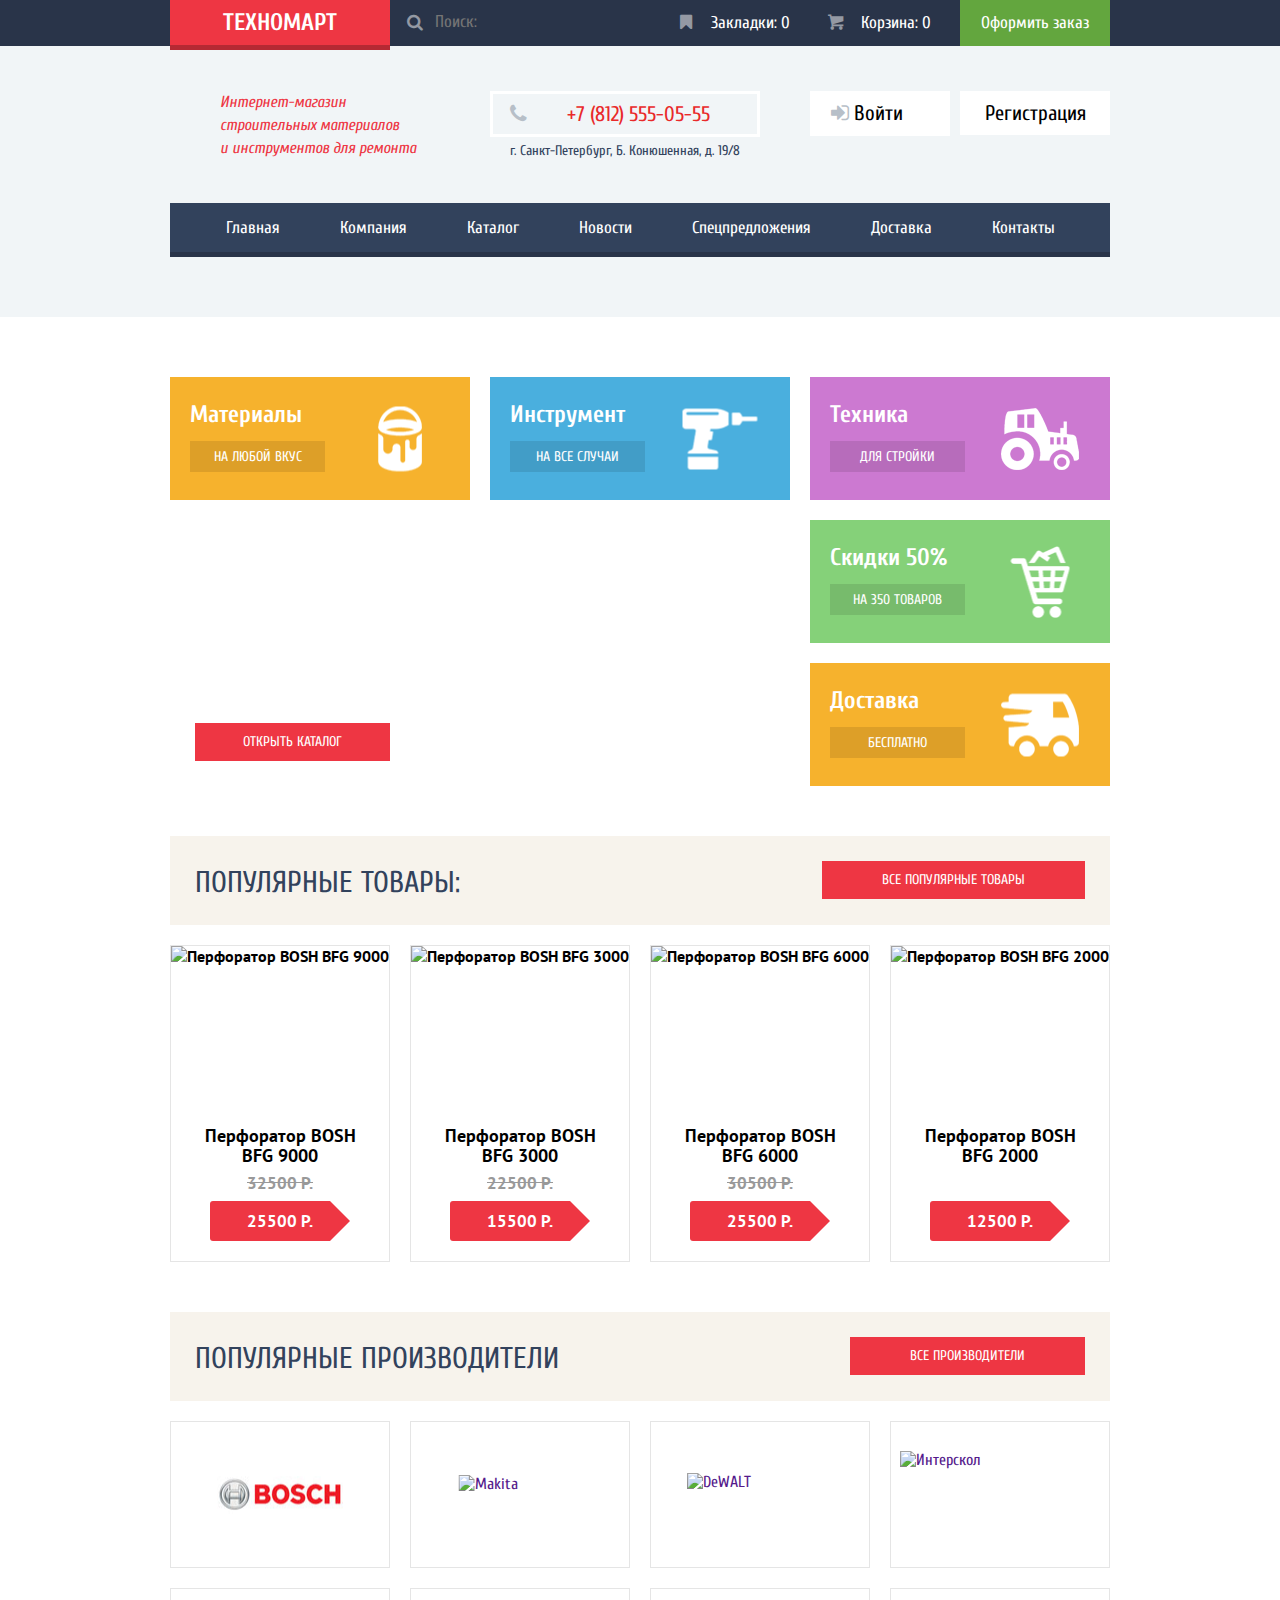
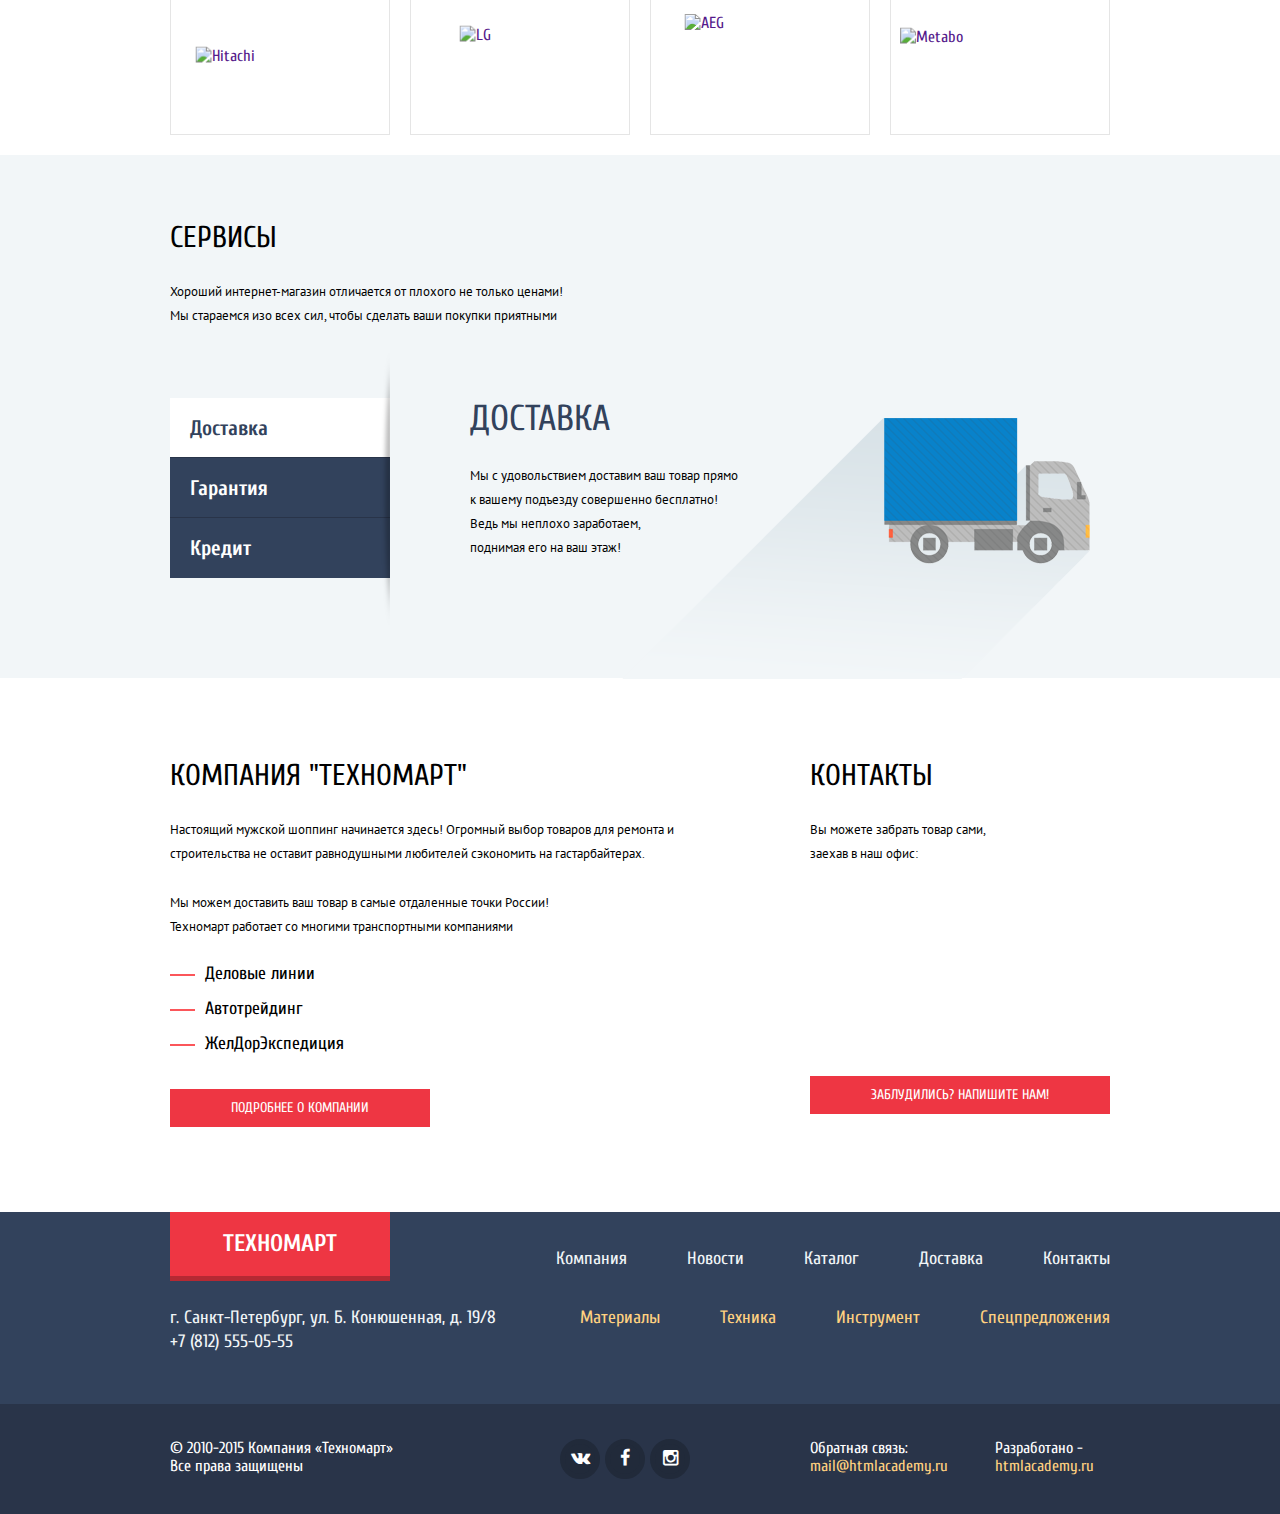
==== commit 9bb4239a: "Technomart v7_2 (js added)" ====
--- a/index.html
+++ b/index.html
@@ -4,7 +4,7 @@
 		<meta charset="utf-8">
 		<title>Техномарт: интернет-магазин строительных материалов и инструменты</title>
 		<meta name="keywords" content="Техномарт, магазин строительных материалов, инструменты для ремонта">
-		<link href='https://fonts.googleapis.com/css?family=Cuprum:400,700|PT+Sans:400,700|PT+Sans+Caption:400,700&amp;subset=latin,cyrillic' rel='stylesheet' type='text/css'>
+		<link href='https://fonts.googleapis.com/css?family=Cuprum:400,400italic,700%7CPT+Sans+Caption%7CPT+Sans:400,700&amp;subset=latin,cyrillic' rel='stylesheet' type='text/css'>
 		<link href="css/normalize.css" rel="stylesheet">
 		<link href="css/style.css" rel="stylesheet">
 	</head>
@@ -284,8 +284,8 @@
 			<section class="contacts">
 				<h2>Контакты</h2>
 				<p>Вы можете забрать товар сами, заехав в наш офис:</p>
-				<a href="#" class="map"><img src="img/map.jpg" width="300" height="158" alt="Карта с местоположением офиса"></a>
-				<a href="" class="btn-basic">Заблудились? Напишите нам!</a>			
+				<a href="#" class="map"><div id="yandex-map-small" class="map-small"></div></a>
+				<a href="" class="btn-basic lost">Заблудились? Напишите нам!</a>			
 			</section>
 		</section>
 		<footer class="main-footer">
@@ -340,31 +340,52 @@
 					</div>
 				</div>
 		</footer>
+
+		
+		<div class="modal-window modal-lost">
+			<div class="modal-close"></div>
+			<form action="/" method="post" class="write-us-form">
+				<fieldset class="modal-first-row">
+					<label class="name">Ваше имя:
+						<input type="text" name="name" placeholder="Представьтесь, пожалуйста">
+					</label>
+					<label class="email">Ваш email:	
+						<input type="email" name="email" placeholder="Для отправки ответа">
+					</label>
+					<label class="text">Текст письма:
+						<textarea rows="6" placeholder="В свободной форме" class="letter"></textarea>
+					</label>
+				</fieldset>
+				<fieldset class="button-form">
+					<button type="submit" class="btn-basic">Отправить</button>
+					<button type="reset"  class="btn-basic btn-reset">Отменить</button>
+				</fieldset>
+			</form>
+		</div>
+		
+		<div class="modal-window-map">
+			<div class="modal-close"></div>
+			<div id="yandex-map"></div>
+		</div>
+		
+		<div class="modal-window modal-basket">
+			<div class="modal-close"></div>
+			<div class="modal-first-row">
+				Товар добавлен в корзину!
+			</div>
+			
+			<div class="button-form">
+				<a class="btn-basic">Оформить заказ</a>
+				<a class="btn-basic btn-reset">Продолжить покупки</a>
+			</div>
+		</div>
+		<script src="js/lost.js"></script>
+		<script src="js/map.js"></script>
+		<script src="js/buy.js"></script>
+		
+		<script type="text/javascript" charset="utf-8" src="https://api-maps.yandex.ru/services/constructor/1.0/js/?sid=Saiq00_9rh6_GF0O8wFUXAz4xLBdVM8c&width=100%&height=100%&id=yandex-map-small&lang=ru_RU&sourceType=constructor"></script>
+		<script type="text/javascript" charset="utf-8" src="https://api-maps.yandex.ru/services/constructor/1.0/js/?sid=zOwY8qcuy_6zJhKbjJMWlPxVWjpNVF6y&width=940&height=450&id=yandex-map&lang=ru_RU&sourceType=constructor"></script>
 	</body>
 </html>
-		
-<!-- 		
-		<form action="/" method="post" class="write-us-form">
-			<fieldset class="input-form clearfix">
-				<div class="form-left-column">
-					<label>Ваше имя:
-						<input type="text" name="name" placeholder="Представьтесь, пожалуйста">
-					</label>
-				</div>
-				<div class="form-right-column">
-					<label>Ваш email:
-						<input type="email" name="email" placeholder="Для отправки ответа">
-					</label>
-				</div>
-				<label>Текст письма:<br>
-					<textarea rows="6" placeholder="В свободной форме" class="letter"></textarea>
-				</label>
-			</fieldset>
-			<fieldset class="button-form">
-				<button type="submit" class="btn-basic">Отправить</button>
-				<button type="reset"  class="btn-basic btn-reset">Отменить</button>
-			</fieldset>
-		</form>
-	</body>
 
--->+
--- a/css/style.css
+++ b/css/style.css
@@ -93,9 +93,9 @@
 	margin: auto;
 }
 .container::after{
-content: "";
-display: table;
-clear: both;
+	content: "";
+	display: table;
+	clear: both;
 }
 .container a{
 	text-decoration: none;
@@ -211,7 +211,7 @@
 
 input[type="search"]{
 	color: #ffffff;
-	padding: 12.5px 0;
+	padding: 13px 0;
 	margin:0;
 	font-family: "Cuprum", "Arial", sans-serif;
 	font-size: 17px;
@@ -252,6 +252,9 @@
 }
 .header-description{
 	color: #ee3643;
+	font-style: italic;
+	font-size: 16px;
+	line-height: 23px;
 	width: 200px;
 	padding: 0 50px;
 	margin-right: 20px;
@@ -307,26 +310,65 @@
 	width: 100px;
 	padding-left: 15px;
 }
+
+.login i{
+	color: #b7bfc8;
+	line-height: 25px;
+}
 .user-block .logined{
 	position: relative;
 	width: 215px;
+	padding-top: 14px;
+	padding-bottom: 14px;
 	padding-left: 45px;
 	padding-right: 40px;
+	font-size: 21px;
+	line-height: 18px;
+	background-color: #ffffff;
+}
+.user-block .logined a{
+	color: #000000;
+}
+.logined .personal-page:hover{
+	color: #000000;
 }
 .logined .icon-user{
+	content: "";
 	font-size: 18px;
 	position: absolute;
+	color: #c5c5c5;
 	left: 10px;
-	top: 10px;
+	top: 14px;
 }
 .logined .icon-logout{
 	font-size: 18px;
 	position: absolute;
+	color: #c5c5c5;
 	right: 10px;
-	top: 10px
+	top: 14px
+}
+.logined .icon-user:hover,
+.logined .icon-logout:hover{
+	color: #32425c;
+}
+.logined .personal-page:active,
+.logined .icon-user:active,
+.logined .icon-logout:active{
+	color: #c5c5c5;
+}
+
+.user-block a:hover{
+	color: #ee3643;
+}
+.login:hover i{
+	color: #32425c;
+}
+.user-block a:active{
+	color: #b7bfc8;
 }
 .personal-navigation{
 	display: inline-block;
+	vertical-align: top;
 	text-align: left;
 	max-width: 320px;
 	margin-top: 5px;
@@ -343,7 +385,7 @@
 	border: 2px solid #32425c;
 	border-radius: 50%;
 	top: 8px;
-	right: 0px;
+	right: 0;
 }
 .personal-menu li:last-child::after{
 	display: none;
@@ -353,23 +395,13 @@
 	font-size: 16px;
 	line-height: 18px;
 	display: inline-block;
+	vertical-align: top;
 	text-decoration: underline;
 }
 .personal-menu a:active{
 	color: rgba(50,66,92,0.3);
 }
-.login i{
-	color: #b7bfc8;
-}
-.user-block a:hover{
-	color: #ee3643;
-}
-.login:hover i{
-	color: #32425c;
-}
-.user-block a:active{
-	color: #b7bfc8;
-}
+
 /*main-navigation*/
 .main-navigation{
 	margin-bottom: 60px;
@@ -524,12 +556,18 @@
 }
 .footer-email a:hover,
 .footer-develop a:hover{
+	text-decoration: underline;
+}
+.footer-email a:active,
+.footer-develop a:active {
 	color: #ee3743;
+	text-decoration: none;
 }
 
 /*btn*/
 .btn-basic{
 	display: inline-block;
+	vertical-align: top;
 	font-family: "Cuprum", "Arial", sans-serif;
 	font-size: 14px;
 	line-height: 18px;
@@ -578,8 +616,7 @@
 .icon-wrapper i{
 	z-index: 20;
 	position: absolute;
-	background-image: url(../img/sprite.png);
-	background-repeat: no-repeat;
+	background: url(../img/sprite.png) no-repeat;
 	display: block;
 	top: 50%;
 	left:50%;
@@ -697,9 +734,11 @@
 }
 .adv .arrows-left{
 	float: left;
+	cursor: pointer;
 }
 .adv .arrows-right{
-	float:right;
+	float: right;
+	cursor: pointer;
 }
 .adv .btn-basic{
 	margin-top: 45px;
@@ -763,9 +802,7 @@
 	right:0;
 	width: 60px;
 	height:60px;
-	background-image: url(../img/sprite.png);
-	background-repeat: no-repeat;
-	background-position: -480px -5px;
+	background-image: url(../img/sprite.png) no-repeat -480px -5px;
 	display: none;
 }
 .popular .catalog-item:nth-child(4) .flag-new{
@@ -880,6 +917,7 @@
 	box-shadow: 0 0 20px -5px black;
 }
 .produser-item:active{
+	opacity: 0.3;
 }
 .produser-item img{
 	position: absolute;
@@ -1074,10 +1112,12 @@
 .contacts p{
 	width: 200px;
 }
-.contacts img{
+.contacts .map-small{
+	width: 300px;
+	height: 158px;
+	background: url("../img/map.jpg") no-repeat 0 0;
 	margin-top: 5px;
 	margin-bottom: 27px;
-	
 }
 .contacts .btn-basic{
 	padding-left:0; 
@@ -1101,6 +1141,7 @@
 }
 .personal-menu li{
 	display: inline-block;
+	vertical-align: top;
 }
 
 /*breadcrumbs*/
@@ -1117,6 +1158,7 @@
 	position: relative;
 	font-size: 13px;
 	display: inline-block;
+	vertical-align: top;
 	padding-right: 34px;
 }
 .breadcrumbs-menu a{
@@ -1174,9 +1216,10 @@
 .select fieldset{
 	border: none;
 	border-bottom: 1px solid #e5e5e5;
-	font-family: "PT Sans", "Arial", sans-serif;
+	font-family: "PT Sans", "Arial", sans-serif;/*!!!!!!!!!!!!!!!!!!!!!!!!!*/
 	margin:0;
 	padding:0;
+	padding-bottom: 15px;
 	margin-bottom: 18px;
 }
 .select legend{
@@ -1213,7 +1256,7 @@
 .range-controls .toggle {
   position: absolute;
   top: 30px;
-  left: 0px;
+  left: 0;
   width: 4px;
   height: 4px;
   cursor: pointer;
@@ -1237,15 +1280,17 @@
 }
 .price-controls .price-bar{
 	display: inline-block;
+	vertical-align: middle;
 	padding:0;
 	margin:0;
 }
 .price-controls::after{
 	display: inline-block;
+	vertical-align: middle;
 	visibility: hidden;
 	overflow: hidden;
 	width: 100%;
-	height: 0px;
+	height: 0;
 	content: "";
 }
 
@@ -1315,6 +1360,7 @@
 	width: 140px;
 	padding: 10px;
 	margin-top: 40px;
+	cursor: pointer;
 }
 
 
@@ -1417,92 +1463,150 @@
 	font-weight: normal;
 }
 /*_____________________________*/
-/*popupwindow*/
-
+/*modal windows*/
+
+/*write us*/
+.modal-window{
+	position: fixed;
+	top: 50%;
+	left: 50%;
+	width: 620px;
+	margin-left: -310px;
+	margin-top: -215px;
+	display: none;
+	z-index: 50;
+	box-shadow: 0 5px 20px rgba(0,0,0,0.8);	
+}
+.modal-close{
+	position: absolute;
+	content: "";
+	display: block;
+	top: 15px;
+	right: 10px;
+	width: 22px;
+	height: 22px;
+	cursor: pointer;
+	z-index: 40;
+	background: url(../img/sprite.png) no-repeat -18px -13px;
+}
 .write-us-form{
-	clear: both;
-	width: 460px;
+	font-size: 18px;
+	box-shadow: 0 0 35px rgba(0,0,0,0.7);
+	
+}
+.modal-window .modal-first-row{
+	background-color: #ffffff;
+	border: none;
+	border-top: 7px solid #ee3643;
+	margin:0;
+	padding-top: 45px;
+	padding-bottom: 20px;
 	padding-left: 80px;
 	padding-right: 80px;
+}
+
+.write-us-form .name{
+	float: left;
+}
+.write-us-form .email{
+	float: right;
+}
+.write-us-form .text{
+	display: block;
+	clear: both;
+}
+.write-us-form input,
+.write-us-form textarea
+{
+	display: block;
+	font-family: "PT Sans", "Arial", sans-serif;
+	font-size: 13px;
+	line-height: 18px;
+	border: 2px solid #d7dcde;
+	margin-top: 10px;
+	margin-bottom: 20px;
+}
+.write-us-form input{
+	padding: 10px 12px;
+	width: 192px;
+}
+.write-us-form textarea{
+	padding: 10px 12px;
+	width: 432px;
+}
+.modal-window .button-form{
+	background-color: #f1f1f1;
+	border:none;
+	padding:0 80px;
+	margin:0;
+	/*font-size:0;*/
+}
+.button-form .btn-basic{
+	border: none;
+	outline: none;
+	width: 220px;
+	padding-left: 0;
+	padding-right:0;
+	margin-top: 35px;
+	margin-bottom: 35px;
+}
+.button-form .btn-reset{
+	background-color: #ffffff;
+	color: #000000;
+	float: right;
+}
+.button-form .btn-reset:hover{
+	color: #ee3643;
+}
+
+/*map*/
+.modal-window-map{
 	display: none;
+	position: fixed;
+	content: "";
+	top: 50%;
+	left: 50%;
+	margin-left: -470px;
+	margin-top: -225px;
+	box-shadow: 0 0 50px rgba(0,0,0,0.8);
+	width: 940px;
+	height: 450px;
+	background: url("../img/big-map.jpg") no-repeat 0 0;
+	box-shadow: 0 5px 20px rgba(0,0,0,0.8);	
+	z-index: 55;
+}
+
+.modal-window-show{
+	display: block;
+}
+
+/*modal-basket*/
+.modal-basket .modal-first-row{
+	font-size: 30px;
+	line-height: 30px;
+	padding-left: 180px;
+	position: relative;
+	padding-top: 60px;
+	padding-bottom: 60px;
 	
 }
-
-.letter{
-	width: 460px;
-}
-.form-left-column,
-.form-right-column {
-	display: inline-block;
-}
-.button-form {
-width: 460px;
-}
-
-/*____________SPRITE________*/
-.sprite {
-    background-image: url(../img/sprite.png);
-    background-repeat: no-repeat;
-    display: block;
-}
-
-.sprite-credit_symbol {
-    width: 465px;
-    height: 285px;
-    background-position: -5px -5px;
-}
-
-.sprite-delivery_symbol {
-    width: 468px;
-    height: 261px;
-    background-position: -5px -300px;
-}
-
-.sprite-flag-new {
-    width: 60px;
-    height: 59px;
-    background-position: -480px -5px;
-}
-
-.sprite-garanty_symbol {
-    width: 389px;
-    height: 283px;
-    background-position: -550px -5px;
-}
-
-.sprite-icon-delivres {
-    width: 78px;
-    height: 63px;
-    background-position: -949px -5px;
-}
-
-.sprite-icon-instrument {
-    width: 75px;
-    height: 61px;
-    background-position: -949px -78px;
-}
-
-.sprite-icon-materials {
-    width: 44px;
-    height: 65px;
-    background-position: -480px -149px;
-}
-
-.sprite-icon-sale {
-    width: 59px;
-    height: 72px;
-    background-position: -949px -149px;
-}
-
-.sprite-icon-technic {
-    width: 78px;
-    height: 62px;
-    background-position: -949px -231px;
-}
-
-
-
-
-
-
-
+.modal-basket .modal-first-row::before{
+	content: "";
+	display: block;
+	position: absolute;
+	top: 25px;
+	left:75px;
+	width: 80px;
+	height: 80px;
+	background-image: url("../img/sprite.png");
+	background-position: 107px 115px;
+}
+
+
+
+
+
+
+
+
+
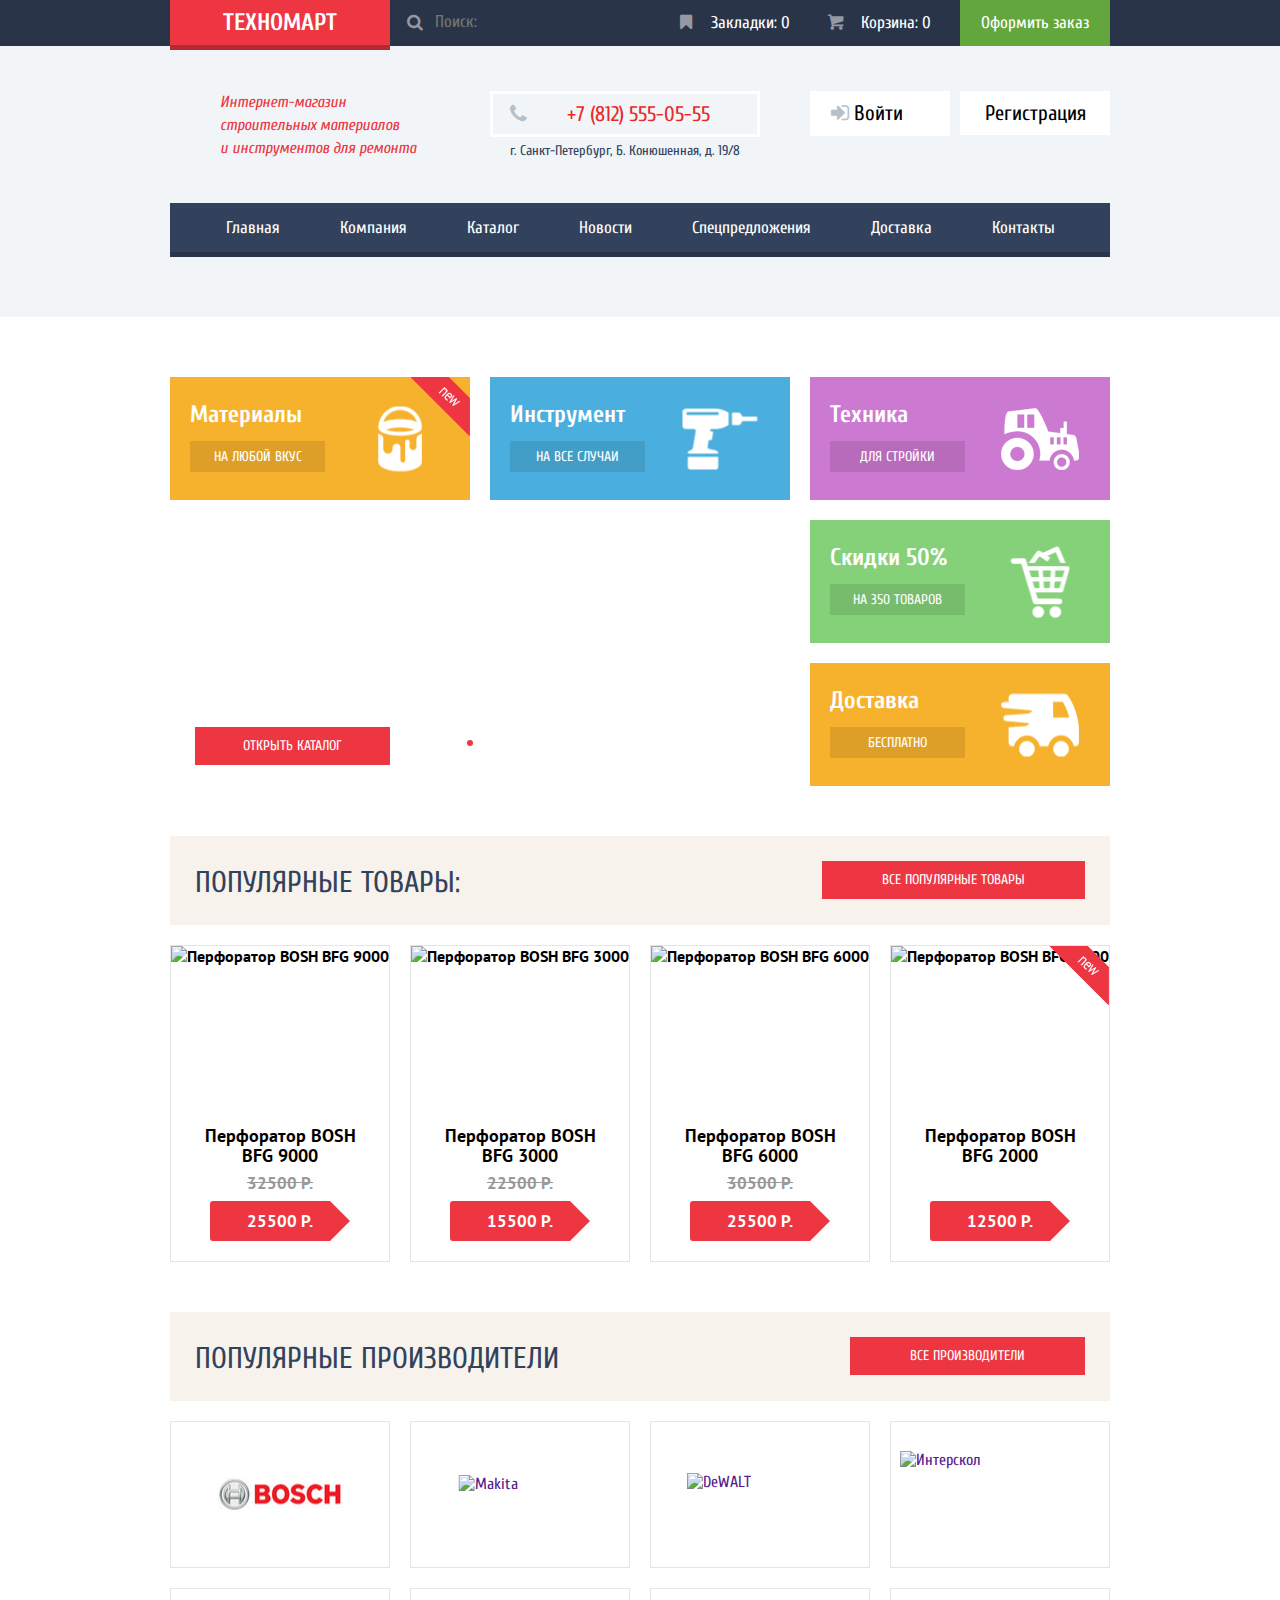
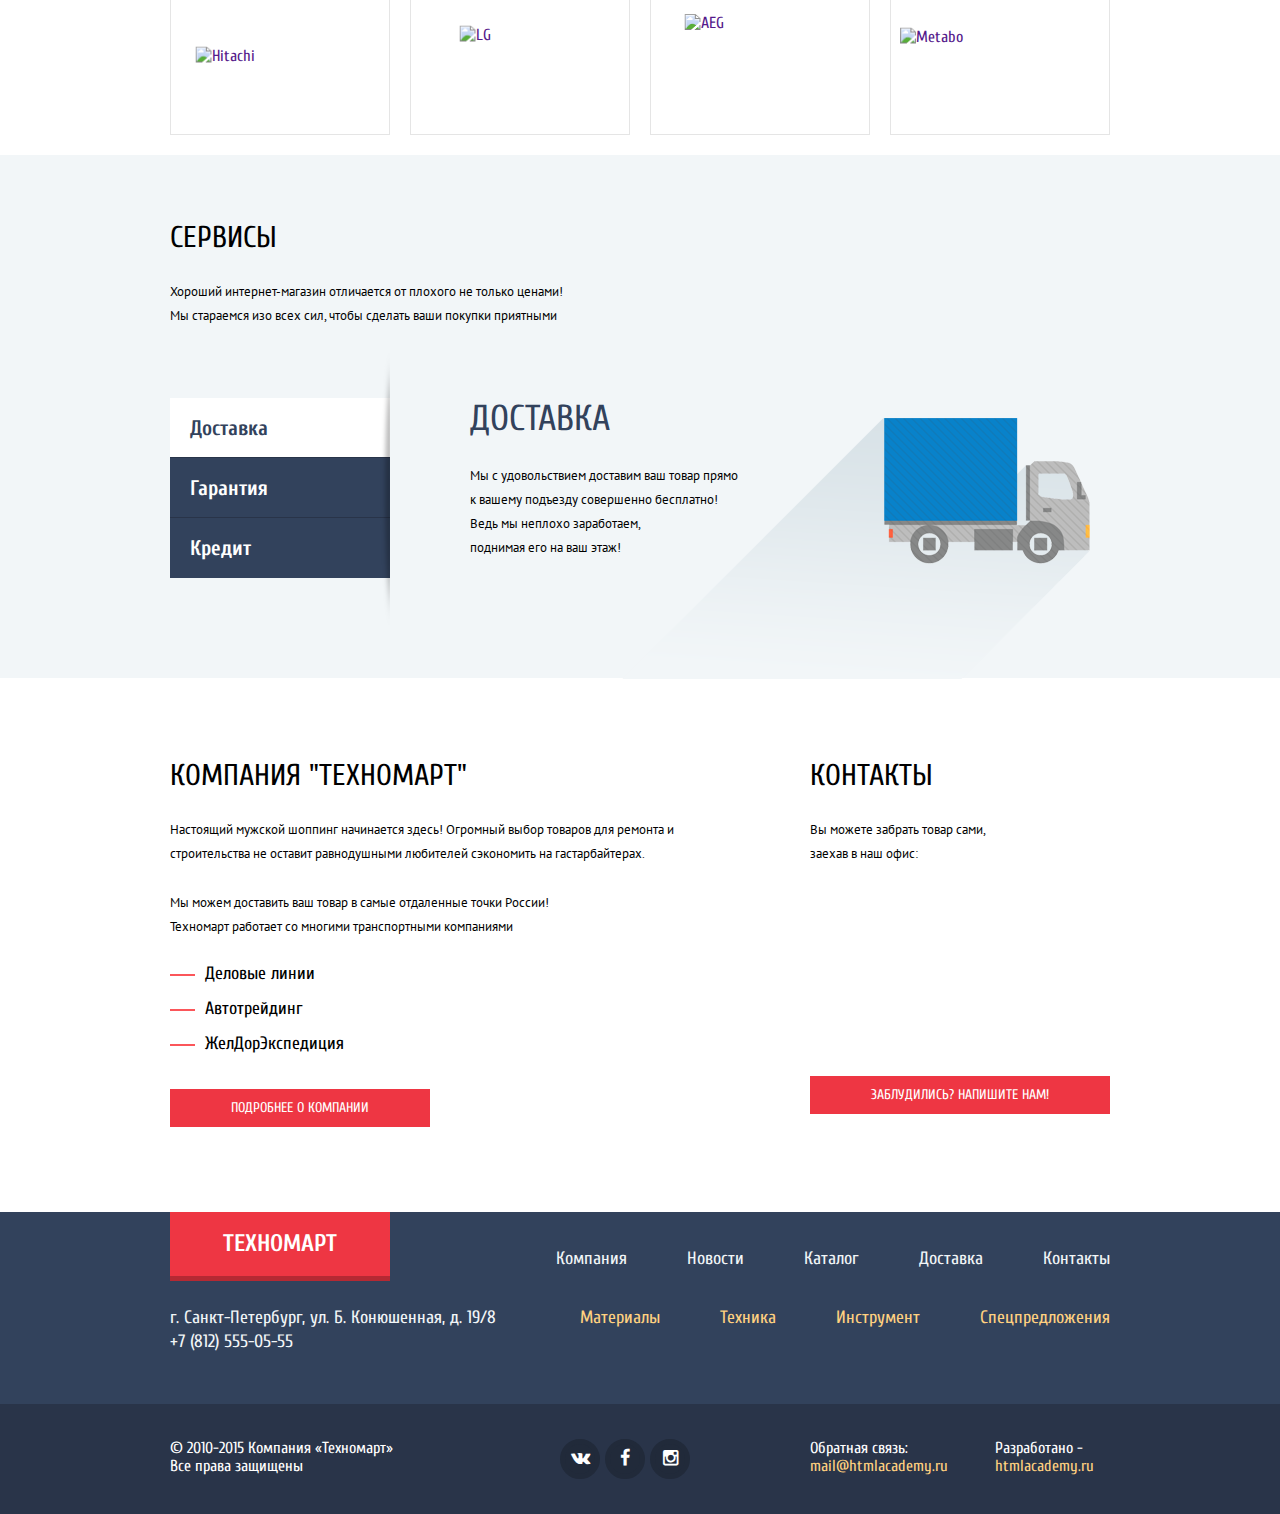
==== commit a27860c7: "Techomart v7_3" ====
--- a/index.html
+++ b/index.html
@@ -74,27 +74,35 @@
 					<a class="category-caption" href="">Для стройки</a>
 				<div class="icon-wrapper"><i class="icon"></i></div>
 			</div>
-			<div class="adv adv-perforator">
-				<div class="adv-title">
-					<h2>Перфораторы</h2>
-					<p>Настоящие мужские игрушки</p>
-				</div>
+			<div class="adv-slider">
+				<input type="radio" name="toggle" id="btn-1" checked>
+				<input type="radio" name="toggle" id="btn-2">
 				<div class="arrows">
 					<span class="arrows-left"><i class="icon-left"></i></span>
 					<span class="arrows-right"><i class="icon-right"></i></span>
 				</div>
-				<a href="#" class="btn-basic">Открыть каталог</a>
-			</div>
-			<div class="adv adv-drill">
-				<div class="adv-title">
-					<h2>Дрели</h2>
-					<p>Соседям на радость</p>
-				</div>
-				<div class="arrows"> 
-					<span class="arrows-left"></span>
-					<span class="arrows-right"></span>
-				</div>
-					<a href="#" class="btn-basic">Открыть каталог</a>
+				<div class="slider-controls">
+					<label for="btn-1"></label>
+					<label for="btn-2"></label>
+				</div>
+				<div class="adv-slides">
+					<div class="adv-slide">
+						<div class="adv-title">
+							<h2>Перфораторы</h2>
+							<p>Настоящие мужские игрушки</p>
+						</div>
+						
+						<a href="#" class="btn-basic">Открыть каталог</a>
+					</div>
+					<div class="adv-slide">
+						<div class="adv-title">
+							<h2>Дрели</h2>
+							<p>Соседям на радость</p>
+						</div>
+						<a href="#" class="btn-basic">Открыть каталог</a>
+						</div>
+					</div>
+				
 			</div>
 			<div class="category category-sale">
 					<p>Скидки 50%</p>
@@ -379,6 +387,8 @@
 				<a class="btn-basic btn-reset">Продолжить покупки</a>
 			</div>
 		</div>
+		
+	
 		<script src="js/lost.js"></script>
 		<script src="js/map.js"></script>
 		<script src="js/buy.js"></script>
--- a/css/style.css
+++ b/css/style.css
@@ -347,10 +347,15 @@
 	right: 10px;
 	top: 14px
 }
+.user-block .logined a:hover .icon-user,
 .logined .icon-user:hover,
 .logined .icon-logout:hover{
+ color: #32425c;
+}
+/*.logined .icon-user:hover,
+.logined .icon-logout:hover{
 	color: #32425c;
-}
+}*/
 .logined .personal-page:active,
 .logined .icon-user:active,
 .logined .icon-logout:active{
@@ -696,16 +701,104 @@
 	height: 63px;
 	background-position: -949px -5px;
 }
-
-.adv {
+.adv-slider{
+	position: relative;
 	float: left;
 	width: 620px;
 	height: 265px;
 	margin-right: 20px;
 	color: #ffffff;
-}
-
-.adv-title{
+	
+}
+.adv-slider .arrows {
+	position: absolute;
+	width: 620px;
+	height: 50px;
+	top: 110px;
+	z-index: 40;
+	font-size: 45px;
+}
+.adv-slider .arrows-right{
+	float: right;
+	cursor:pointer;
+}
+.adv-slider .arrows-left{
+	cursor:pointer;
+}
+ .slider-controls{
+	position: absolute;
+	width: 80px;
+	left: 50%;
+	 height: 12px;
+	 margin-left: -40px;
+	 bottom: 35px;
+	 text-align: center;
+	 font-size: 0;
+	 z-index: 40;
+}
+.adv-slider input[name="toggle"]{ 
+	opacity: 0;
+	position: absolute;
+	
+}
+.slider-controls label{
+	content: "";
+	display: inline-block;
+	width: 6px;
+	height: 6px;
+	border-radius: 50%;
+	background-color: #ffffff;
+	border: 2px solid #ffffff;
+	margin-right: 10px;
+	cursor: pointer;
+}
+.slider-controls label:last-child{
+	margin-right: 0;
+}
+
+#btn-1:checked ~ .slider-controls label[for="btn-1"],
+#btn-2:checked ~ .slider-controls label[for="btn-2"] { 
+    background:#ee3643;
+}
+
+.slider-controls .arrows{
+	margin-left: 5px;
+	margin-right: 5px;
+	margin-top: 30px;
+	font-size: 45px;
+	line-height: 45px;
+}
+.slider-controls .arrows::after{
+	content: "";
+	clear:both;
+	display: table;
+}
+.slider-controls .arrows-left{
+	float: left;
+	cursor: pointer;
+}
+.slider-controls .arrows-right{
+	float: right;
+	cursor: pointer;
+}
+.adv-slides{
+	position: absolute;
+	width: 100%;
+	height: 100%;
+}
+.adv-slide{
+	position: absolute;
+	top:0;
+	left:0;
+	width: 100%;
+	height: 100%;
+	display: none;
+}
+.adv-slide:nth-child(1){
+	background: url("../img/perf_slider_1.jpg") no-repeat 0 0; 
+}
+.adv-slide:nth-child(2){
+	background: url("../img/perf_slider_2.jpg") no-repeat 0 0;
 }
 
 .adv-title h2{
@@ -720,40 +813,21 @@
 	font-size: 18px;
 	margin-left: 25px;
 }
-.adv .arrows{
-	margin-left: 5px;
-	margin-right: 5px;
-	margin-top: 30px;
-	font-size: 45px;
-	line-height: 45px;
-}
-.adv .arrows::after{
-	content: "";
-	clear:both;
-	display: table;
-}
-.adv .arrows-left{
-	float: left;
-	cursor: pointer;
-}
-.adv .arrows-right{
-	float: right;
-	cursor: pointer;
-}
-.adv .btn-basic{
-	margin-top: 45px;
+
+.adv-slide .btn-basic{
+	position: absolute;
+	 bottom: 20px;
 	margin-left: 25px;
 	width: 155px;
 }
-
-.adv-perforator{
-	background: url("../img/perf_slider_1.jpg") no-repeat 0 0;
-}
-
-.adv-drill{
-	background: url("../img/perf_slider_2.jpg") no-repeat;
-	display: none;
-}
+#btn-1:checked ~ .adv-slides .adv-slide:nth-child(1) { 
+    display: block;
+}
+#btn-2:checked ~ .adv-slides .adv-slide:nth-child(2) { 
+    display: block;
+}
+
+
 
 
 /*popular-items*/
@@ -802,7 +876,7 @@
 	right:0;
 	width: 60px;
 	height:60px;
-	background-image: url(../img/sprite.png) no-repeat -480px -5px;
+	background: url(../img/sprite.png) no-repeat -480px -5px;
 	display: none;
 }
 .popular .catalog-item:nth-child(4) .flag-new{
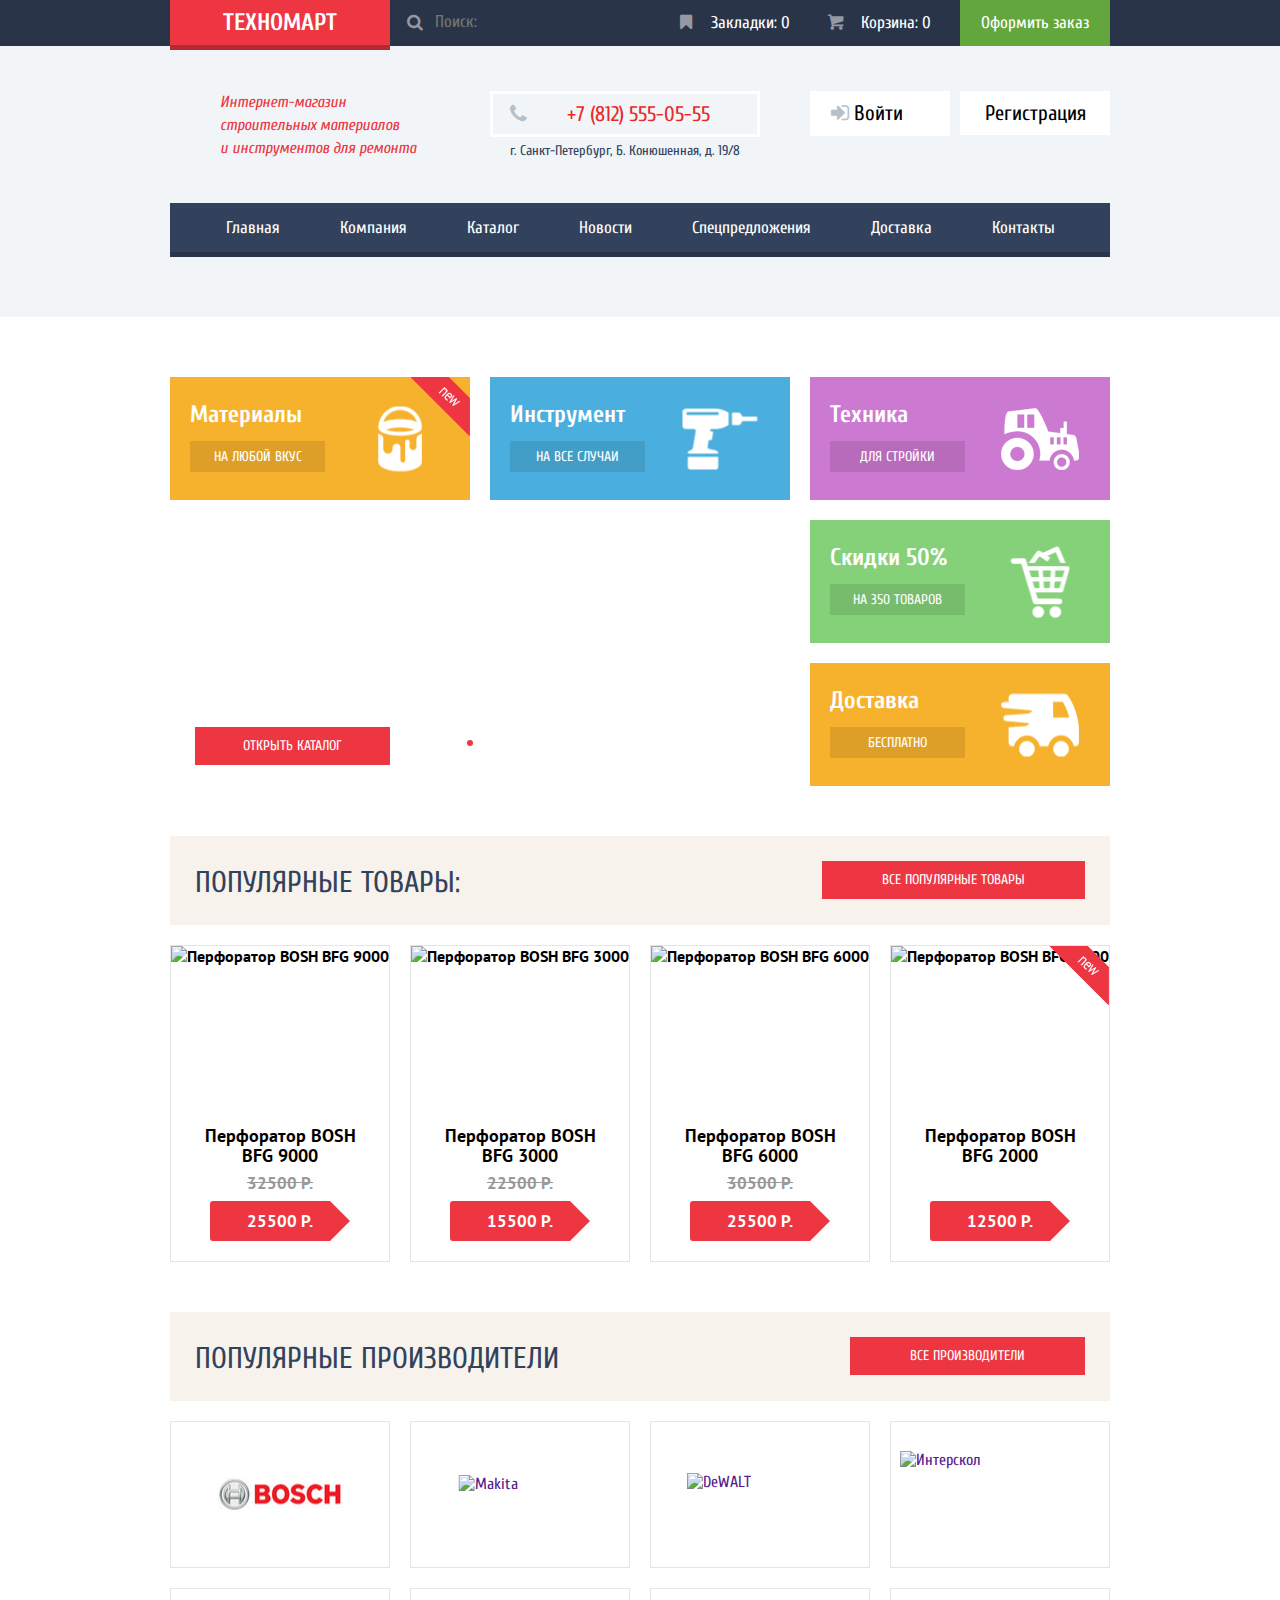
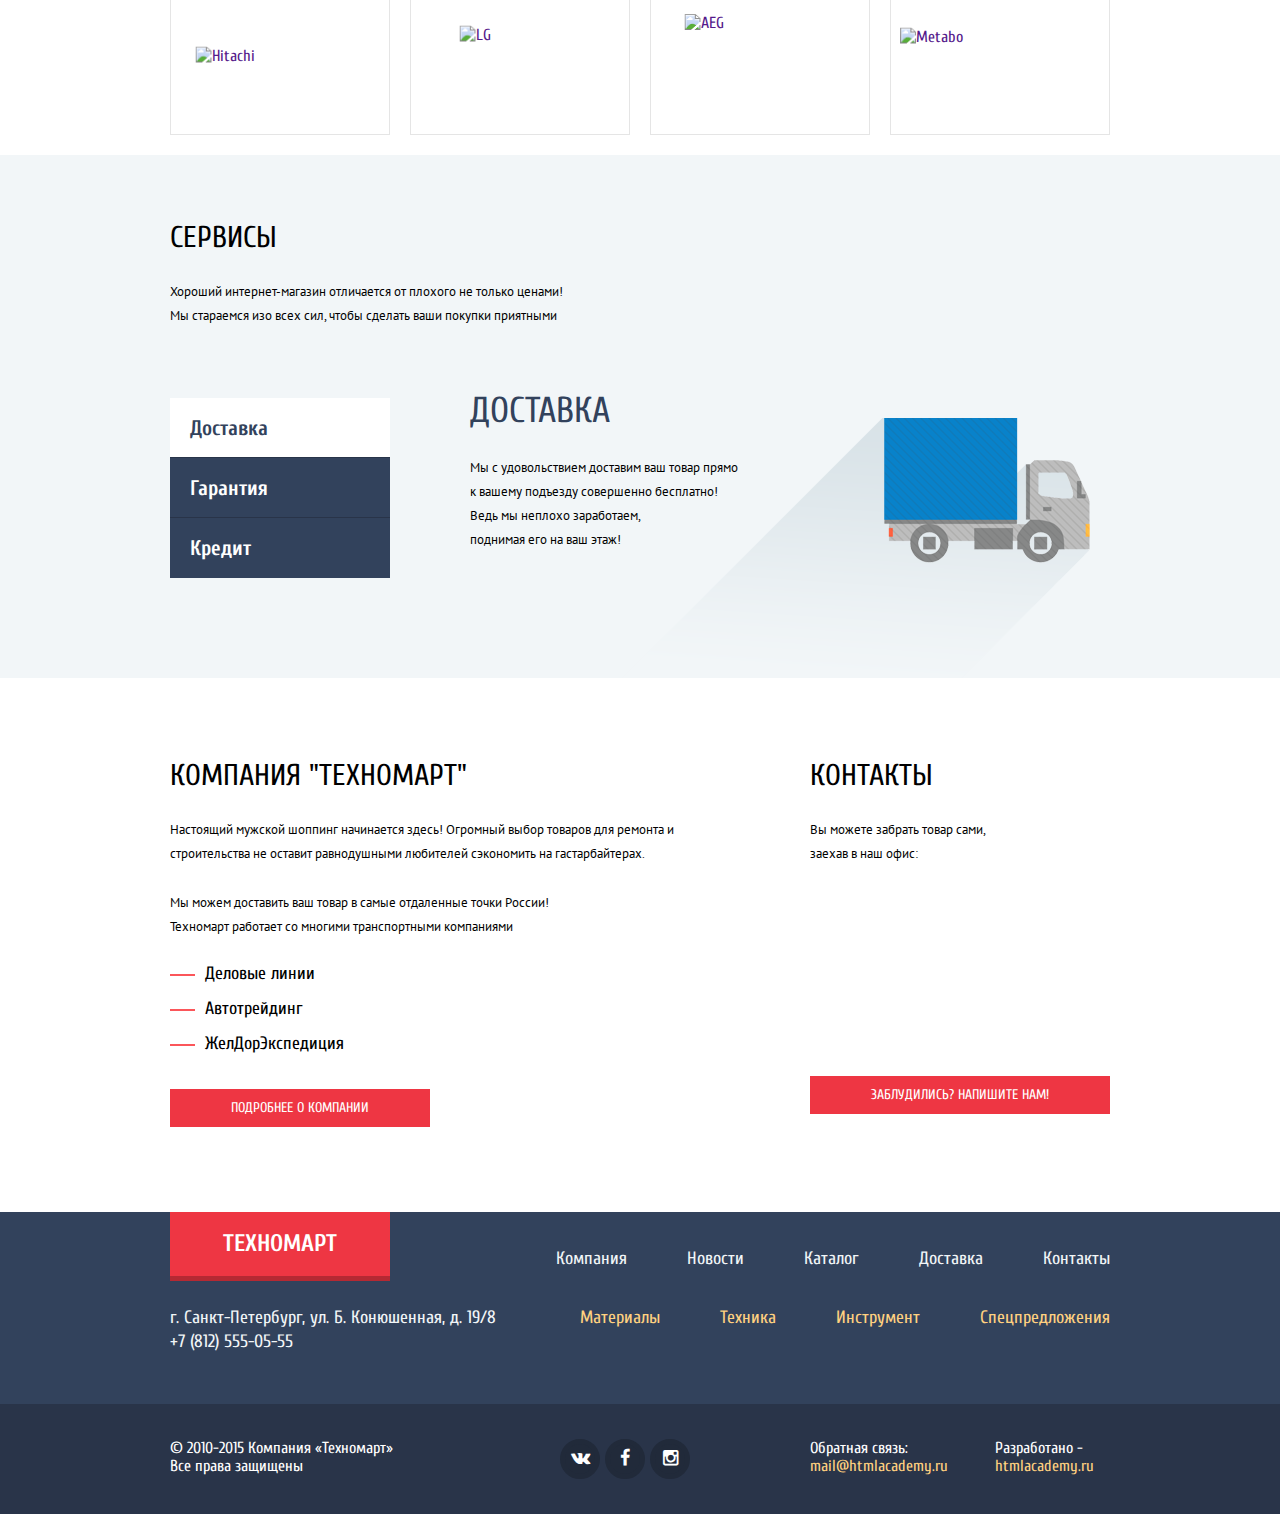
==== commit c1474bf8: "Technomart v8" ====
--- a/index.html
+++ b/index.html
@@ -237,43 +237,34 @@
 					<p>Хороший интернет-магазин отличается от плохого не только ценами!</p> 
 					<p>Мы стараемся изо всех сил, чтобы сделать ваши покупки приятными</p>
 				</header>
-				<article class="service-item delivery">
+				<div class="services-slider">
+					<input type="radio" id="btn-serv-1" name="toggle-serv" checked>
+					<input type="radio" id="btn-serv-2" name="toggle-serv">
+					<input type="radio" id="btn-serv-3" name="toggle-serv">
 					<ul class="services-select">
-						<li  class="active"><a href="#">Доставка</a></li>
-						<li><a href="#" >Гарантия</a></li>
-						<li><a href="#">Кредит</a></li>
+						<li><label for="btn-serv-1">Доставка</label></li>
+						<li><label for="btn-serv-2">Гарантия</label></li>
+						<li><label for="btn-serv-3">Кредит</label></li>
 					</ul>
-					<section class="service-description">
-						<h2 class="service-title">Доставка</h2>
-						<p>Мы с удовольствием доставим ваш товар прямо к&nbsp;вашему&nbsp;подъезду совершенно бесплатно!</p>
-						<p>Ведь мы неплохо заработаем,<br>поднимая его на ваш этаж!</p>
-					</section>
-				</article>
-				<article class="service-item garanty">
-					<ul class="services-select">
-						<li><a href="#">Доставка</a></li>
-						<li  class="active"><a href="#">Гарантия</a></li>
-						<li><a href="#">Кредит</a></li>
-					</ul>
-					<section class="service-description">
-						<h2 class="service-title">Гарантия</h2>
-						<p>Если купленный у нас товар поломается или заискрит,<br> а&nbsp;также в случае пожара, спровоцированного его возгаранием,  вы всегда можете быть уверены в нашей гарантии. Мы обменяем сгоревший товар на новый. </p>
-						<p>Дом уж восстановите как-нибудь сами.</p>
-					</section>
-				</article>
-				<article class="service-item credit">
-					<ul class="services-select">
-						<li><a href="#">Доставка</a></li>
-						<li><a href="#">Гарантия</a></li>
-						<li class="active"><a href="#">Кредит</a></li>
-					</ul>
-				<section class="service-description">
-					<h2 class="service-title">Кредит</h2>
-					<p>Залезть в долговую яму стало проще!</p>
-					<p>Кредитные консультанты придут вам на помощь.</p>
-					<a href="#" class="btn-basic">Отправить заявку</a>
-				</section>
-			</article>
+					<div class="services-items clearfix">
+						<article class="service-item delivery">
+							<h2 class="service-title">Доставка</h2>
+							<p>Мы с удовольствием доставим ваш товар прямо к&nbsp;вашему&nbsp;подъезду совершенно бесплатно!</p>
+							<p>Ведь мы неплохо заработаем,<br>поднимая его на ваш этаж!</p>
+						</article>
+						<article class="service-item garanty">
+							<h2 class="service-title">Гарантия</h2>
+							<p>Если купленный у нас товар поломается или заискрит,<br> а&nbsp;также в случае пожара, спровоцированного его возгаранием,  вы всегда можете быть уверены в нашей гарантии. Мы обменяем сгоревший товар на новый. </p>
+							<p>Дом уж восстановите как-нибудь сами.</p>
+						</article>
+						<article class="service-item credit">
+							<h2 class="service-title">Кредит</h2>
+							<p>Залезть в долговую яму стало проще!</p>
+							<p>Кредитные консультанты придут вам на помощь.</p>
+							<a href="#" class="btn-basic">Отправить заявку</a>
+						</article>
+					</div>
+				</div>
 			</div>
 		</section>
 		<section class="company container">
@@ -392,7 +383,7 @@
 		<script src="js/lost.js"></script>
 		<script src="js/map.js"></script>
 		<script src="js/buy.js"></script>
-		
+
 		<script type="text/javascript" charset="utf-8" src="https://api-maps.yandex.ru/services/constructor/1.0/js/?sid=Saiq00_9rh6_GF0O8wFUXAz4xLBdVM8c&width=100%&height=100%&id=yandex-map-small&lang=ru_RU&sourceType=constructor"></script>
 		<script type="text/javascript" charset="utf-8" src="https://api-maps.yandex.ru/services/constructor/1.0/js/?sid=zOwY8qcuy_6zJhKbjJMWlPxVWjpNVF6y&width=940&height=450&id=yandex-map&lang=ru_RU&sourceType=constructor"></script>
 	</body>
--- a/css/style.css
+++ b/css/style.css
@@ -726,9 +726,9 @@
 	cursor:pointer;
 }
  .slider-controls{
-	position: absolute;
-	width: 80px;
-	left: 50%;
+	 position: absolute;
+	 width: 80px;
+	 left: 50%;
 	 height: 12px;
 	 margin-left: -40px;
 	 bottom: 35px;
@@ -757,8 +757,8 @@
 }
 
 #btn-1:checked ~ .slider-controls label[for="btn-1"],
-#btn-2:checked ~ .slider-controls label[for="btn-2"] { 
-    background:#ee3643;
+#btn-2:checked ~ .slider-controls label[for="btn-2"] {
+	background:#ee3643;
 }
 
 .slider-controls .arrows{
@@ -816,15 +816,15 @@
 
 .adv-slide .btn-basic{
 	position: absolute;
-	 bottom: 20px;
+	bottom: 20px;
 	margin-left: 25px;
 	width: 155px;
 }
 #btn-1:checked ~ .adv-slides .adv-slide:nth-child(1) { 
-    display: block;
+	display: block;
 }
 #btn-2:checked ~ .adv-slides .adv-slide:nth-child(2) { 
-    display: block;
+	display: block;
 }
 
 
@@ -963,14 +963,14 @@
 	border-radius: 3px;
 }
 .price::after{
-content:"";
-    position:absolute;
-    top:0;
-    right:-20px;
-    width:0;
-    height:0;
-    border:20px solid white;
-    border-left-color:#ee3643;
+	content:"";
+	position:absolute;
+	top:0;
+	right:-20px;
+	width:0;
+	height:0;
+	border:20px solid white;
+	border-left-color:#ee3643;
 }
 
 
@@ -1035,23 +1035,14 @@
 	position: relative;
 	width: 220px;
 	float: left;
+	z-index: 100;
 	margin-right: 80px;
 }
-.service-description{
-	z-index:5;
-	float: left;
-	width: 620px;
-	position: relative;
-}
-.service-description p{
-	width: 370px;
-	
-}
-.service-description h2{
-	margin-top: 0;
-}
-
-.services-select a{
+.services-slider input{
+	position:absolute;
+	opacity:0;
+}
+.services-select label{
 	display: block;
 	padding: 15px 0;
 	padding-left: 20px;
@@ -1062,24 +1053,51 @@
 	font-weight: bold;
 	color: #ffffff;
 	background-color: #32425c;
-}
-.services-select a:hover {
+	cursor: pointer;
+}
+.services-select label:hover {
 	background-color: #293449;
 }
-.services-select .active a:hover{
-	background-color: #293449;
-	color:  #ffffff;
-}
-.services-select li:last-child a{
-	box-shadow: none;
-}
-
-.services-select .active a{
+#btn-serv-1:checked ~ .services-select label[for="btn-serv-1"],
+#btn-serv-2:checked ~ .services-select label[for="btn-serv-2"],
+#btn-serv-3:checked ~ .services-select label[for="btn-serv-3"] { 
 	color: #32425c;
 	background-color: #ffffff;
 }
 
-.service-description::after{
+.services-select li:last-child label{
+	box-shadow: none;
+}
+.services-items{
+	position: relative;
+}
+.service-items:after{
+	content: "";
+	background: url("../img/separator-fon.png");
+	width: 10px;
+	height: 272px;
+	display: block;
+	position: absolute;
+	z-index: 40;
+	top:10px;
+	left: 10px;
+}
+.service-item{
+	z-index:5;
+	float: left;
+	width: 620px;
+	position: relative;
+	display: none;
+}
+
+.service-item p{
+	width: 370px;
+}
+.service-item h2{
+	margin-top: -8px;
+}
+
+.service-item::after{
 	z-index:2;
 	content: "";
 	position: absolute;
@@ -1089,19 +1107,19 @@
 	background-repeat: no-repeat;
 	display: block;
 }
-.delivery .service-description::after{
+.services-items .delivery::after{
 	width: 468px;
 	height: 261px;
-	background-position: -5px -300px;
-}
-.garanty .service-description::after{
+	background-position: -5px -301px;
+}
+.services-items .garanty::after{
 	right: 10px;
 	top: -5px;
 	width: 389px;
 	height: 283px;
 	background-position: -550px -5px;
 }
-.credit .service-description::after{
+.services-items .credit::after{
 	right: -20px;
 	top: -5px;
 	width: 465px;
@@ -1118,23 +1136,18 @@
 	display: table;
 	clear: both;
 }
-.garanty,
-.credit{
-	display: none;
-}
-.service-item{
-	position: relative;
-}
-.service-item:after{
-	content: "";
-	background: url("../img/separator-fon.png");
-	width: 10px;
-	height: 272px;
-	display: block;
-	position: absolute;
-	top:-45px;
-	left: 210px;
-}
+
+#btn-serv-1:checked ~ .services-items .service-item:nth-child(1) {
+	display: block;
+}
+#btn-serv-2:checked ~ .services-items .service-item:nth-child(2) {
+	display: block;
+}
+#btn-serv-3:checked ~ .services-items .service-item:nth-child(3) {
+	display: block;
+}
+
+
 /*company*/
 .company{
 	margin-top: 45px;
@@ -1328,24 +1341,24 @@
 }
 
 .range-controls .toggle {
-  position: absolute;
-  top: 30px;
-  left: 0;
-  width: 4px;
-  height: 4px;
-  cursor: pointer;
-  border: 8px solid #fff;
-  border-radius: 50%;
-  background: #ababab;
-  box-shadow: 0 2px 1px 0 #cfcfcf;
+	position: absolute;
+	top: 30px;
+	left: 0;
+	width: 4px;
+	height: 4px;
+	cursor: pointer;
+	border: 8px solid #fff;
+	border-radius: 50%;
+	background: #ababab;
+	box-shadow: 0 2px 1px 0 #cfcfcf;
 }
 
 .range-controls .toggle-min {
-  left: 30px;
+	left: 30px;
 }
 
 .range-controls .toggle-max {
-  left: 170px;
+	left: 170px;
 }
 
 .price-controls {
@@ -1382,7 +1395,6 @@
 	outline: none;
 }
 
-
 .select label{
 	display: block;
 	font-size: 15px;
@@ -1440,7 +1452,7 @@
 
 /*sorting*/
 .right-column .box{
-	padding-bottom: 6px;
+	padding-bottom: 3px;
 }
 .sort-title{
 	float: left;
@@ -1561,7 +1573,7 @@
 	height: 22px;
 	cursor: pointer;
 	z-index: 40;
-	background: url(../img/sprite.png) no-repeat -18px -13px;
+	background: url(../img/sprite.png) no-repeat -824px -494px;
 }
 .write-us-form{
 	font-size: 18px;
@@ -1649,9 +1661,36 @@
 	box-shadow: 0 5px 20px rgba(0,0,0,0.8);	
 	z-index: 55;
 }
+.modal-window-map .modal-close {
+	top: -25px;
+	right: 0;
+}
+@keyframes opacity{
+	0%{opacity: 0};
+	50%{opacity: 0.5};
+	100%{opacity: 1};
+}
+
+@keyframes move{
+	0%{transform: translateX(-1000px);}
+	70%{transform: translateX(30px)}
+	90%{transform: translateX(-20px)}
+	100%{transform: translateX(0)}
+}
+@keyframes error{
+	to {transform: rotate(380deg)}
+}
 
 .modal-window-show{
 	display: block;
+	animation-name: move, opacity;
+	animation-duration: 0.6s;
+}
+.modal-window-error{
+	animation-name: error;
+	animation-duration: 0.4s;
+	animation-delay: 1s;
+	
 }
 
 /*modal-basket*/
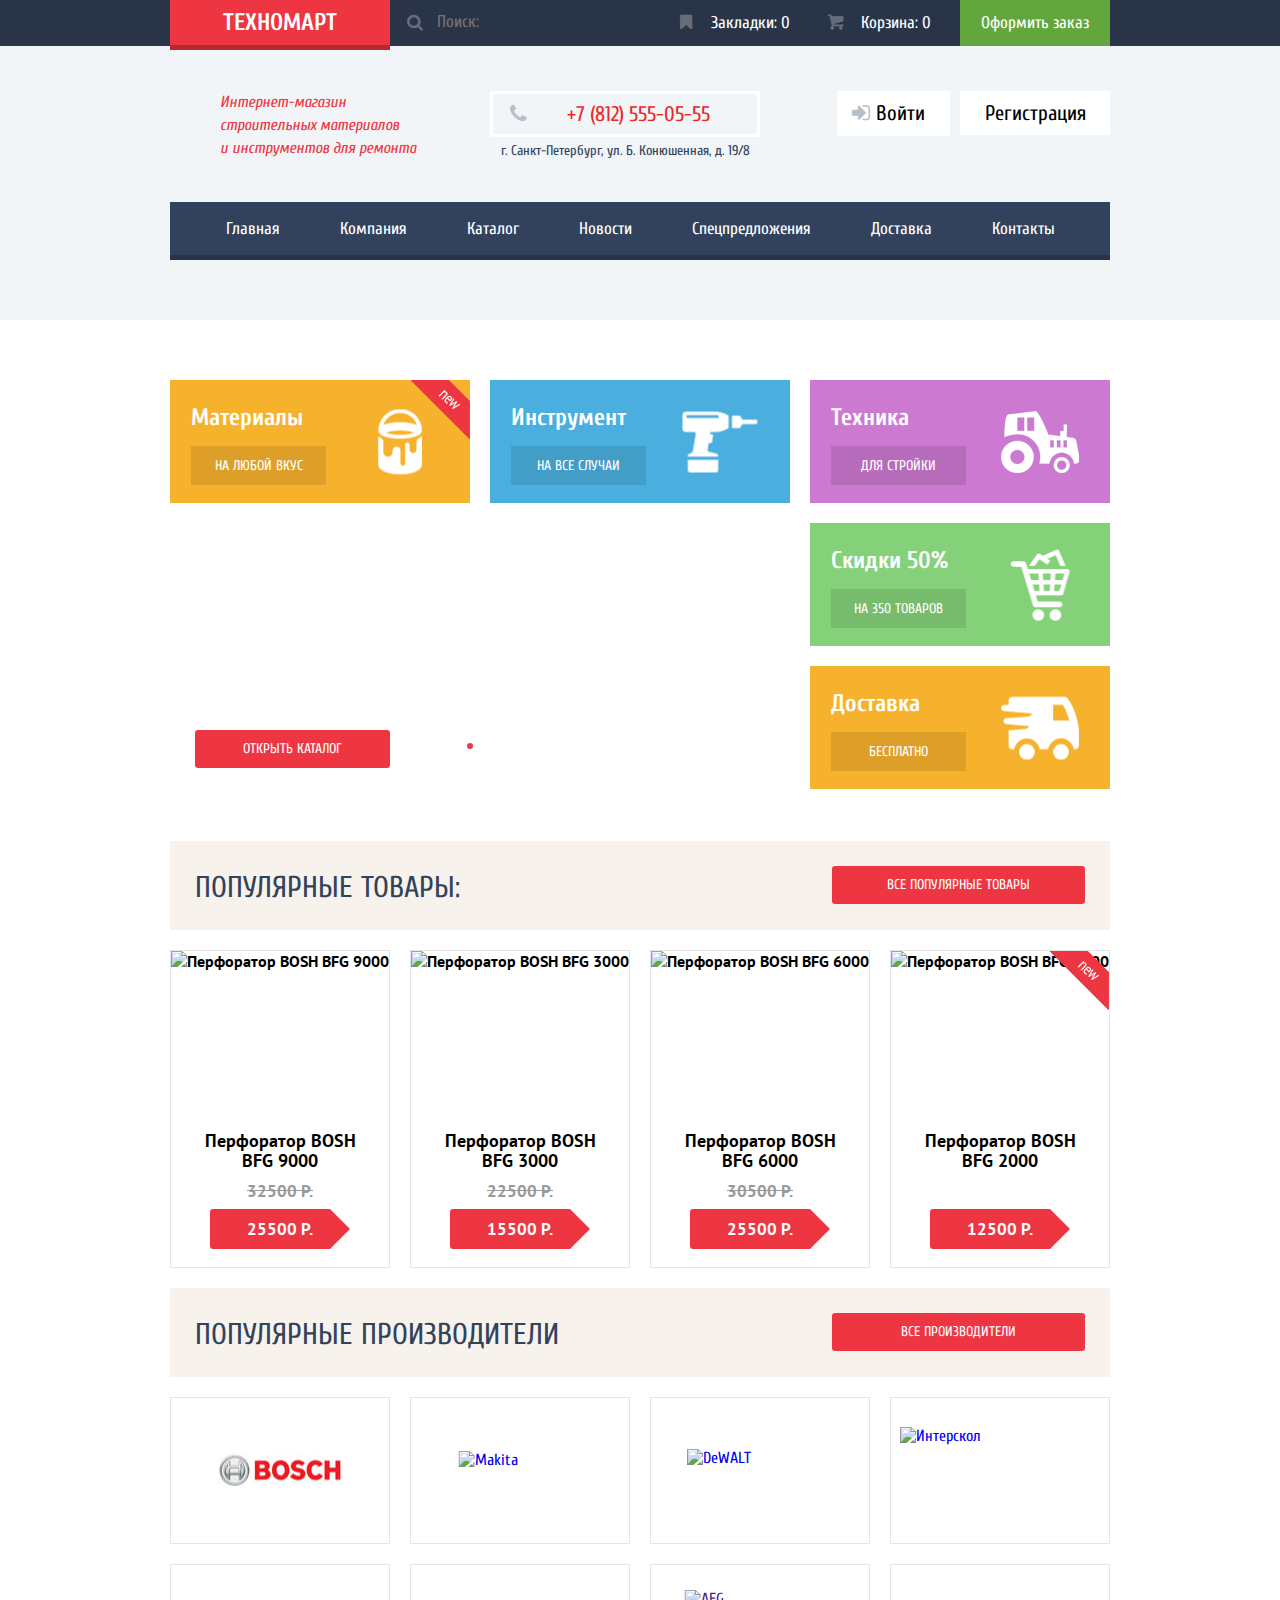
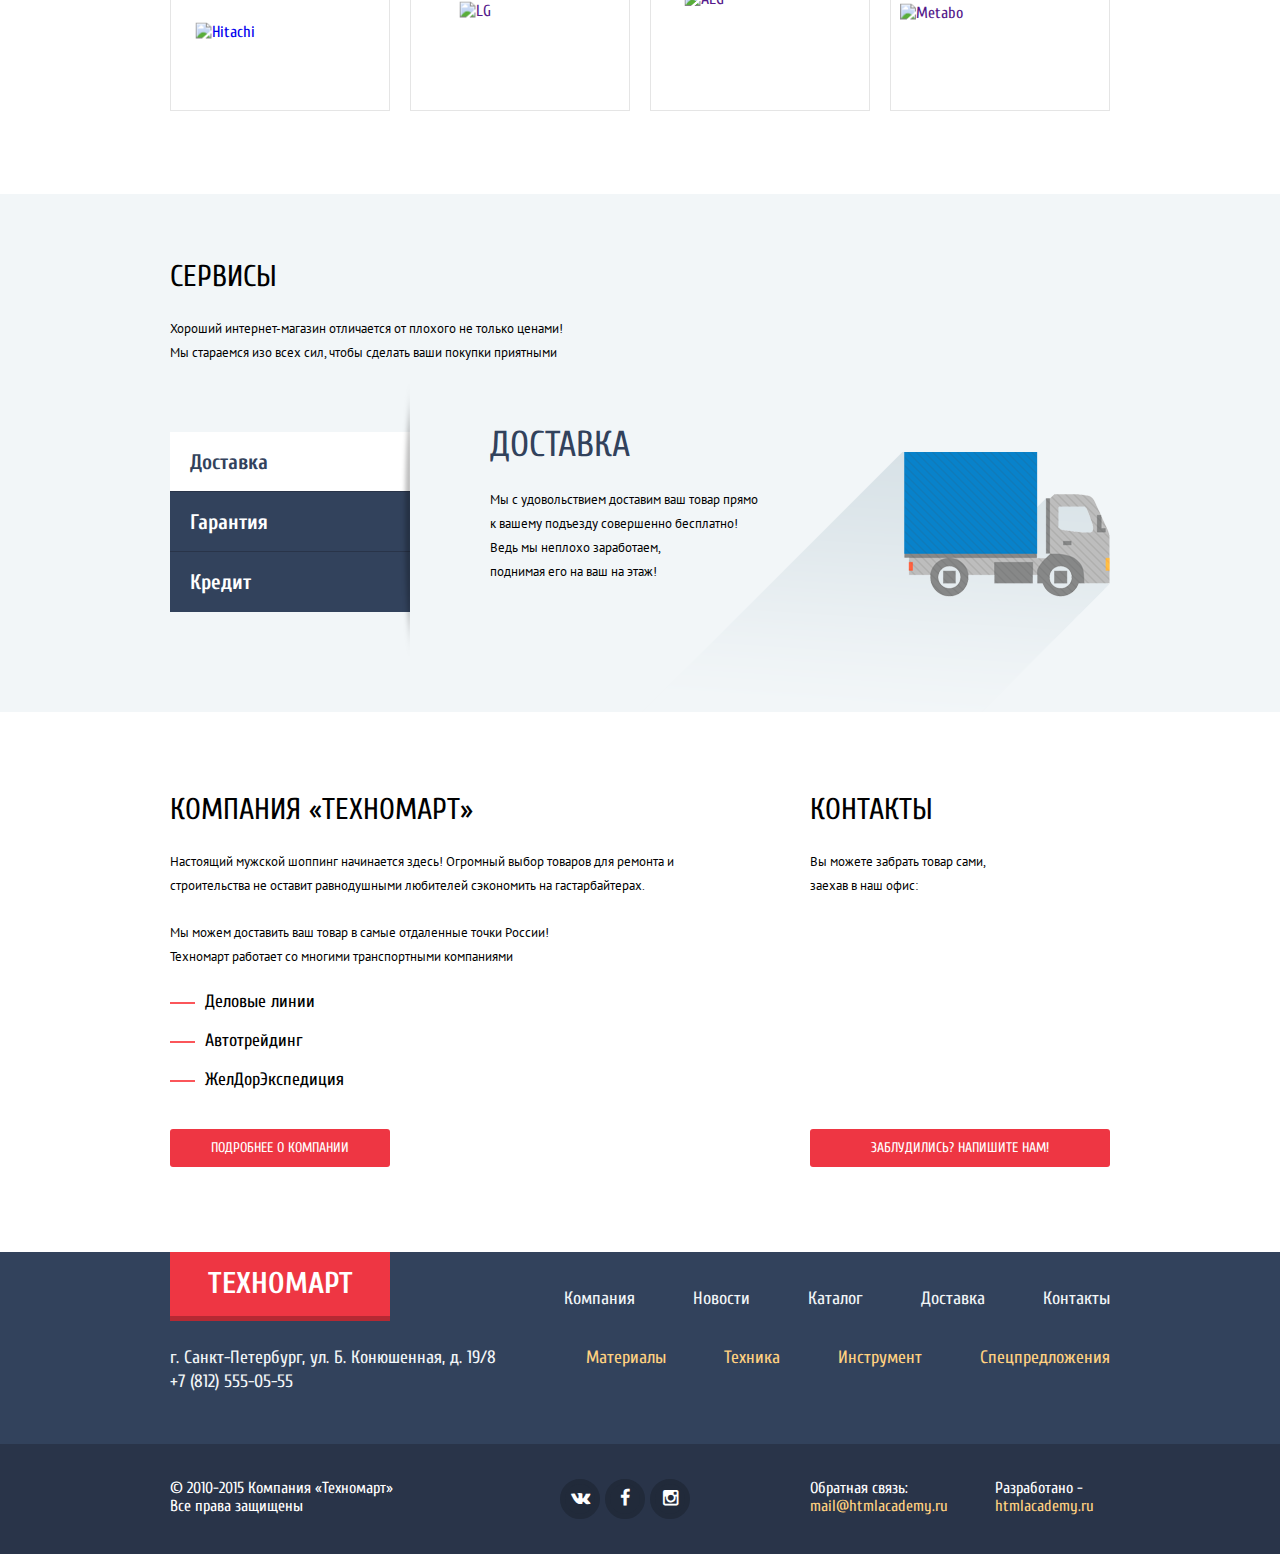
==== commit 2f1c5315: "Technomart v_10" ====
--- a/index.html
+++ b/index.html
@@ -10,7 +10,7 @@
 	</head>
 	<body>
 		<header class="main-header">
-			<section class="header-first-row">
+			<div class="header-first-row">
 				<div class="container">
 					<div class="logo">
 						<a href="index.html">Техномарт</a>
@@ -19,8 +19,8 @@
 						<input type="search" name="search" placeholder="Поиск:">
 						<i class="icon-search"></i>
 					</form>
-					<div class="info-block  bookmarks">
-						<a href=""><i class="icon-bookmark"></i>Закладки: 0</a>
+					<div class="info-block bookmarks">
+						<a href="#"><i class="icon-bookmark"></i>Закладки: 0</a>
 					</div>
 					<div class="info-block basket">
 						<a href="#"><i class="icon-basket"></i>Корзина: 0</a>
@@ -29,21 +29,21 @@
 						<a href="#">Оформить заказ</a>
 					</div>
 				</div>
-			</section>
+			</div>
 			<div class="container">
-				<section class="header-second-row clearfix">
+				<div class="header-second-row clearfix">
 					<div class="header-description">
 						Интернет-магазин строительных материалов и&nbsp;инструментов для ремонта
 					</div>
 					<div class="header-contacts">
 						<div class="phone"><a href="#"><i class="icon-phone"></i>+7 (812) 555-05-55</a></div>
-							<p>г. Санкт-Петербург, Б. Конюшенная, д. 19/8</p>
+							<p>г. Санкт-Петербург, ул. Б. Конюшенная, д. 19/8</p>
 						</div>
 					<div class="user-block">
 						<a href="#" class="login"><i class="icon-login"></i>Войти</a>
 						<a href="#" class="registration">Регистрация</a>
 					</div>
-				</section>
+				</div>
 				<nav class="main-navigation">
 					<ul class="main-menu">
 						<li class="active"><a href="index.html">Главная</a></li>
@@ -120,13 +120,13 @@
 				<h2>Популярные товары:</h2>
 				<a href="#" class="btn-basic">Все популярные товары</a>
 			</header>
-			<section class="catalog-items">
+			<div class="catalog-items">
 				<article class="catalog-item">
 					<div class="flag-new"></div>
 					<div class="actions">
-                    			<a href="#" class="btn buy">Купить</a>
-                    			<a href="#" class="btn bookmark">В закладки</a>
-                			</div>
+						<a href="#" class="btn buy"><i class="icon-basket"></i>Купить</a>
+						<a href="#" class="btn bookmark">В закладки</a>
+					</div>
 					<div class="img-wrapper">
 						<img src="img/bosh-bfg9000.jpg" width="218" height="160" alt="Перфоратор BOSH BFG 9000">
 					</div>
@@ -143,9 +143,9 @@
 				<article class="catalog-item">
 					<div class="flag-new"></div>
 					<div class="actions">
-                    			<a href="#" class="btn buy">Купить</a>
-                    			<a href="#" class="btn bookmark">В закладки</a>
-                			</div>
+						<a href="#" class="btn buy"><i class="icon-basket"></i>Купить</a>
+						<a href="#" class="btn bookmark">В закладки</a>
+					</div>
 					<div class="img-wrapper">
 						<img src="img/bosh-bfg3000.jpg" width="218" height="160" alt="Перфоратор BOSH BFG 3000">
 					</div>
@@ -162,9 +162,9 @@
 				<article class="catalog-item">
 					<div class="flag-new"></div>
 					<div class="actions">
-                    			<a href="#" class="btn buy">Купить</a>
-                    			<a href="#" class="btn bookmark">В закладки</a>
-                			</div>
+						<a href="#" class="btn buy"><i class="icon-basket"></i>Купить</a>
+						<a href="#" class="btn bookmark">В закладки</a>
+					</div>
 					<div class="img-wrapper">
 						<img src="img/bosh-bfg6000.jpg" width="218" height="160" alt="Перфоратор BOSH BFG 6000">
 					</div>
@@ -181,9 +181,9 @@
 				<article class="catalog-item">
 					<div class="flag-new"></div>
 					<div class="actions">
-                    			<a href="#" class="btn buy">Купить</a>
-                    			<a href="#" class="btn bookmark">В закладки</a>
-                			</div>
+						<a href="#" class="btn buy"><i class="icon-basket"></i>Купить</a>
+						<a href="#" class="btn bookmark">В закладки</a>
+					</div>
 					<div class="img-wrapper">
 						<img src="img/bosh-bfg2000.jpg" width="218" height="160" alt="Перфоратор BOSH BFG 2000">
 					</div>
@@ -196,7 +196,7 @@
 						12500 Р.
 					</div>
 				</article>
-			</section>
+			</div>
 		</section>
 		<section class="popular container">
 			<header class="popular-title clearfix">
@@ -205,19 +205,19 @@
 			</header>
 			<div class="produser-items clearfix">
 				<div class="produser-item">
-					<a href=""><img src="img/logo-bosh.jpg" width="126" height="37" alt="Bosh"></a>
-				</div>
-				<div class="produser-item">
-					<a href=""><img src="img/logo-makita.jpg" width="123" height="40" alt="Makita"></a>
-				</div>
-				<div class="produser-item">
-					<a href=""><img src="img/logo-dewalt.jpg" width="146" height="44" alt="DeWALT"></a>
-				</div>
-				<div class="produser-item">
-					<a href=""><img src="img/logo-interscol.jpg" width="200" height="88" alt="Интерскол"></a>
-				</div>
-				<div class="produser-item">
-					<a href=""><img src="img/logo-hitachi.jpg" width="169" height="31" alt="Hitachi"></a>
+					<a href="#"><img src="img/logo-bosh.jpg" width="126" height="37" alt="Bosh"></a>
+				</div>
+				<div class="produser-item">
+					<a href="#"><img src="img/logo-makita.jpg" width="123" height="40" alt="Makita"></a>
+				</div>
+				<div class="produser-item">
+					<a href="#"><img src="img/logo-dewalt.jpg" width="146" height="44" alt="DeWALT"></a>
+				</div>
+				<div class="produser-item">
+					<a href="#"><img src="img/logo-interscol.jpg" width="200" height="88" alt="Интерскол"></a>
+				</div>
+				<div class="produser-item">
+					<a href="#"><img src="img/logo-hitachi.jpg" width="169" height="31" alt="Hitachi"></a>
 				</div>
 				<div class="produser-item">
 					<a href=""><img src="img/logo-lg.jpg" width="121" height="73" alt="LG"></a>
@@ -250,7 +250,7 @@
 						<article class="service-item delivery">
 							<h2 class="service-title">Доставка</h2>
 							<p>Мы с удовольствием доставим ваш товар прямо к&nbsp;вашему&nbsp;подъезду совершенно бесплатно!</p>
-							<p>Ведь мы неплохо заработаем,<br>поднимая его на ваш этаж!</p>
+							<p>Ведь мы неплохо заработаем,<br>поднимая его на ваш на этаж!</p>
 						</article>
 						<article class="service-item garanty">
 							<h2 class="service-title">Гарантия</h2>
@@ -269,7 +269,7 @@
 		</section>
 		<section class="company container">
 			<div class="about-company">
-				<h2>Компания "Техномарт"</h2>
+				<h2>Компания &laquo;Техномарт&raquo;</h2>
 				<p>Настоящий мужской шоппинг начинается здесь! Огромный выбор товаров для ремонта и строительства не оставит равнодушными любителей сэкономить на гастарбайтерах.</p>
 				<p>Мы можем доставить ваш товар в самые отдаленные точки России!<br>
 					Техномарт работает со многими транспортными компаниями</p>
@@ -379,14 +379,11 @@
 			</div>
 		</div>
 		
-	
-		<script src="js/lost.js"></script>
-		<script src="js/map.js"></script>
-		<script src="js/buy.js"></script>
+		<script src="js/lost.min.js"></script>
+		<script src="js/map.min.js"></script>
+		<script src="js/buy.min.js"></script>
 
-		<script type="text/javascript" charset="utf-8" src="https://api-maps.yandex.ru/services/constructor/1.0/js/?sid=Saiq00_9rh6_GF0O8wFUXAz4xLBdVM8c&width=100%&height=100%&id=yandex-map-small&lang=ru_RU&sourceType=constructor"></script>
-		<script type="text/javascript" charset="utf-8" src="https://api-maps.yandex.ru/services/constructor/1.0/js/?sid=zOwY8qcuy_6zJhKbjJMWlPxVWjpNVF6y&width=940&height=450&id=yandex-map&lang=ru_RU&sourceType=constructor"></script>
+		<script type="text/javascript" charset="utf-8" src="https://api-maps.yandex.ru/services/constructor/1.0/js/?sid=Saiq00_9rh6_GF0O8wFUXAz4xLBdVM8c&amp;width=100%25&amp;height=100%25&amp;id=yandex-map-small&amp;lang=ru_RU&amp;sourceType=constructor"></script>
+		<script type="text/javascript" charset="utf-8" src="https://api-maps.yandex.ru/services/constructor/1.0/js/?sid=zOwY8qcuy_6zJhKbjJMWlPxVWjpNVF6y&amp;width=940&amp;height=450&amp;id=yandex-map&amp;lang=ru_RU&amp;sourceType=constructor"></script>
 	</body>
-</html>
-
-
+</html>--- a/css/style.css
+++ b/css/style.css
@@ -1,5 +1,4 @@
-/*иконочный щрифт*/
-@charset "UTF-8";
+@charset "UTF-8"; 
 
  @font-face {
   font-family: 'symbols-technomart';
@@ -81,71 +80,87 @@
 .icon-bookmark:before { content: '🔖'; } /* '\1f516' */
 
 /*стили страницы*/
-body{
+body {
 	font-family: "Cuprum", "Arial", sans-serif;
 	color: #000000;
 	padding:0;
 	margin:0;
-}
-.container{
+	min-width: 960px;
+}
+
+.container {
 	width: 940px;
 	padding: 0 10px;
 	margin: auto;
 }
-.container::after{
+
+.container::after {
 	content: "";
 	display: table;
 	clear: both;
 }
-.container a{
+
+.container a {
 	text-decoration: none;
 }
-.clearfix::after{
+
+img {
+	max-width: 100%;
+	height: auto;
+}
+
+.clearfix::after {
 	content: "";
 	display: table;
 	clear: both;
 }
-.container h2{
+
+.container h2 {
 	font-family: "Cuprum", "Arial", sans-serif;
 	font-size: 30px;
 	text-transform: uppercase;
-	margin:0;
-	padding:0;
-}
-.container h3{
+	margin: 0;
+	padding: 0;
+}
+
+.container h3 {
 	font-size: 17px;
 	line-height: 30px;
 	text-transform: uppercase;
-	margin:0;
-}
-
-.container h2.service-title{
+	margin: 0;
+}
+
+.container h2.service-title {
 	font-size: 36px;
 	color: #32425c;
 }
+
 /*_______________________________*/
 /*header-main*/
-.main-header{
+.main-header {
 	background-color: #f1f5f7;
 	font-family: "Cuprum", "Arial", sans-serif;
 	color: #ffffff;
 	font-size: 17px;
 }
+
 /*first row*/
-.header-first-row{
+.header-first-row {
 	background-color: #293449;
 }
-.header-first-row a{
+
+.header-first-row a {
 	color: #ffffff;
 }
-.logo{
+
+.logo {
 	position:relative;
 	float: left;	
 	text-align: center;
 	background-color: #ee3643;
 }
 
-.logo a{
+.logo a {
 	color: #ffffff;
 	display: block;
 	width: 220px;
@@ -154,7 +169,8 @@
 	font-weight: bold;
 	text-transform: uppercase;
 }
-.logo a::after{
+
+.logo a::after {
 	content: "";
 	width: 220px;
 	height: 5px;
@@ -163,45 +179,56 @@
 	position: absolute;
 	bottom: -5px;
 }
-.logo a:hover{
+
+.logo a:hover {
 	background-color: #ca2c37;
 }
-.info-block{
+
+.info-block {
 	float: left;
 	width: 150px;
 }
-.info-block a{
-	display:block;
+
+.info-block a {
+	display: block;
 	font-size: 17px;
 	line-height: 18px;
 	padding: 14px 0;
 }
-.info-block i{
+
+.info-block i {
 	margin-right: 13px;
 	margin-left: 14px;
-	color: rgba(255,255,255,0.5);
-}
-.info-block:hover i{
+	color: rgba(255,255,255,0.3);
+}
+
+.info-block:hover i {
 	color: rgba(255,255,255,1)
 }
-.info-block:active i{
-	color: rgba(255,255,255,0.3)
-}
-.info-block a:hover{
+
+.info-block:active i {
+	color: rgba(255,255,255,0.5)
+}
+
+.info-block a:hover {
 	background-color: #212a3a;
 }
-.info-block a:active{
+
+.info-block a:active {
 	background-color: #161d29;
 	color: rgba(255,255,255,0.6);
 }
-.info-block .full{
+
+.info-block .full {
 	background-color: #ee3643;
 }
-form.info-block{
+
+form.info-block {
 	position: relative;
 	width: 270px;
 }
-.icon-search{
+
+.icon-search {
 	content: "";
 	display: block;
 	position: absolute;
@@ -209,48 +236,59 @@
 	left: -1px;
 }
 
-input[type="search"]{
+input[type="search"] {
 	color: #ffffff;
 	padding: 13px 0;
-	margin:0;
+	margin: 0;
 	font-family: "Cuprum", "Arial", sans-serif;
 	font-size: 17px;
 	line-height: 18px;
-	width: 270px;
-	padding-left: 45px;
+	width: 223px;
+	padding-left: 47px;
 	background-color: #293449;
 	border: none;
 }
-input[type="search"]:focus{
+
+input[type="search"]:focus {
 	background-color: #ffffff;
 	color: #000000;
 }
-input[type="search"]:focus + .icon-search{
+
+input[type="search"]:focus + .icon-search {
 	color: #ee3643;
 }
 
-.order{
+.order {
 	float: right;
 	width: 150px;
 }
-.order a{
-	display:block;
+
+.order a {
+	display: block;
 	font-size: 17px;
 	line-height: 18px;
 	padding: 14px 0;
 	text-align: center;
 	background-color: #63a63e;
 }
-.order a:hover{
-	background-color: #518533;
-	color: #a0bb90;
-}
+
+.order a:hover {
+	background-color: #5fbb2d;
+}
+
+.order a:active{
+	background-color: #518534;
+	color: rgba(255,255,255,0.5);
+}
+
+
 /*second-row*/
-.header-second-row{
+.header-second-row {
 	padding-top: 45px;
-	padding-bottom: 40px;
-}
-.header-description{
+	padding-bottom: 39px;
+}
+
+.header-description {
 	color: #ee3643;
 	font-style: italic;
 	font-size: 16px;
@@ -260,41 +298,47 @@
 	margin-right: 20px;
 	float: left;
 }
-.header-contacts{
+
+.header-contacts {
 	width: 270px;
 	margin-right: 20px;
-	float:left;
-}
-.header-contacts .phone a{
+	float: left;
+}
+
+.header-contacts .phone a {
 	display: block;
 	font-size: 21px;
 	color: #e9292a;
-	padding-left:10px;
+	padding-left: 10px;
 	padding-right: 45px;
 	padding-top: 8px;
 	padding-bottom: 8px;
 	border: 3px solid #ffffff;
 }
-.header-contacts .phone i{
+
+.header-contacts .phone i {
 	margin-right: 35px;
 	color: #b7bfc8;
 }
-.header-contacts  p{
+
+.header-contacts  p {
 	text-align: center;
-	margin:0;
+	margin: 0;
 	margin-top: 2px;
 	font-size: 14px;
 	line-height: 24px;
 	color: #32425c;
 }
-.user-block{
+
+.user-block {
 	width: 300px;
 	float: right;
-	text-align: left;
-	font-size:0;
-}
+	text-align: right;
+	font-size: 0;
+}
+
 .user-block .login,
-.user-block .registration{
+.user-block .registration {
 	display: inline-block;
 	vertical-align: top;
 	font-size: 21px;
@@ -302,20 +346,23 @@
 	background-color: #ffffff;
 	color: #000000;
 }
-.user-block .registration{
+
+.user-block .registration {
 	max-width: 100px;
 	margin-left: 10px;
 }
-.user-block .login{
-	width: 100px;
-	padding-left: 15px;
-}
-
-.login i{
+
+.user-block .login {
+	padding-left: 10px;
+}
+
+.login i {
 	color: #b7bfc8;
 	line-height: 25px;
 }
-.user-block .logined{
+
+.user-block .logined {
+	text-align: left;
 	position: relative;
 	width: 215px;
 	padding-top: 14px;
@@ -326,13 +373,16 @@
 	line-height: 18px;
 	background-color: #ffffff;
 }
-.user-block .logined a{
+
+.user-block .logined a {
 	color: #000000;
 }
-.logined .personal-page:hover{
+
+.logined .personal-page:hover {
 	color: #000000;
 }
-.logined .icon-user{
+
+.logined .icon-user {
 	content: "";
 	font-size: 18px;
 	position: absolute;
@@ -340,50 +390,59 @@
 	left: 10px;
 	top: 14px;
 }
-.logined .icon-logout{
+
+.logined .icon-logout {
 	font-size: 18px;
 	position: absolute;
 	color: #c5c5c5;
 	right: 10px;
 	top: 14px
 }
-.user-block .logined a:hover .icon-user,
+
+.logined a:hover .icon-user,
 .logined .icon-user:hover,
-.logined .icon-logout:hover{
+.logined .icon-logout:hover {
  color: #32425c;
 }
-/*.logined .icon-user:hover,
-.logined .icon-logout:hover{
+
+.logined .personal-page:active,
+.logined .personal-page:active .icon-user,
+.logined .icon-user:active,
+.logined .icon-logout:active {
+	color: #c5c5c5;
+}
+
+.user-block a:hover {
+	color: #ee3643;
+}
+
+.login:hover i {
 	color: #32425c;
-}*/
-.logined .personal-page:active,
-.logined .icon-user:active,
-.logined .icon-logout:active{
-	color: #c5c5c5;
-}
-
-.user-block a:hover{
-	color: #ee3643;
-}
-.login:hover i{
-	color: #32425c;
-}
-.user-block a:active{
+}
+
+.user-block a:active {
 	color: #b7bfc8;
 }
-.personal-navigation{
+
+.personal-navigation {
+	float: left;
+}
+
+.personal-menu {
 	display: inline-block;
 	vertical-align: top;
 	text-align: left;
 	max-width: 320px;
 	margin-top: 5px;
 }
-.personal-menu li{
+
+.personal-menu li {
 	padding-left: 16px;
 	padding-right: 16px;
 	position: relative;
 }
-.personal-menu li::after{
+
+.personal-menu li::after {
 	content: "";
 	position: absolute;
 	display: block;
@@ -392,10 +451,12 @@
 	top: 8px;
 	right: 0;
 }
-.personal-menu li:last-child::after{
+
+.personal-menu li:last-child::after {
 	display: none;
 }
-.personal-menu a{
+
+.personal-menu a {
 	color: #32425c;
 	font-size: 16px;
 	line-height: 18px;
@@ -403,54 +464,67 @@
 	vertical-align: top;
 	text-decoration: underline;
 }
-.personal-menu a:active{
+
+.personal-menu a:active {
 	color: rgba(50,66,92,0.3);
 }
 
 /*main-navigation*/
-.main-navigation{
+.main-navigation {
 	margin-bottom: 60px;
 	background-color: #32425c;
 	border-bottom: 5px solid #293449;
 	text-align: center;
-	padding:0;
-}
+	padding: 0;
+}
+
 ul.main-menu {
 	list-style: none;
-	margin:0;
+	margin: 0;
 	padding: 0;
 	font-size: 0;
 }
-.main-menu li{
+
+.main-menu li {
 	display: inline-block;
 	vertical-align: top;
 }
-.main-menu a{
+
+.main-menu a {
 	display: block;
 	color: #ffffff;
 	font-size: 17px;
-	padding: 15px 30px;
-}
-.main-menu a:hover{
+	padding: 17px 30px;
+}
+
+.main-menu a:hover {
 	background-color: #293449;
+}
+
+.main-menu a:active {
+	background-color: #293449;
+	color: rgba(255,255,255,0.5);
 }
 
 /*footer*/
 /*first-row*/
-.main-footer{
+.main-footer {
 	font-size: 18px;
 	line-height: 24px;
 	background-color: #32425c;
 }
-.main-footer .logo a{
+
+.main-footer .logo a {
 	padding:20px 0;
-}
-
-.footer-nav::after{
+	font-size: 30px;
+}
+
+.footer-nav::after {
 	content:"";
 	display: table;
 	clear: both;
 }
+
 ul.footer-menu {
 	list-style: none;
 	padding: 0;
@@ -458,41 +532,53 @@
 	font-size: 0;
 }
 
-.footer-menu li{
+.footer-menu li {
 	font-size: 18px;
 	display: inline-block;
 	vertical-align: top;
-	margin-left: 60px;
-}
-.footer-menu li:first-child{
+	margin-left: 58px;
+}
+
+.footer-menu li:first-child {
 	margin-left: 0;
 }
-.footer-nav-1 .footer-menu{
+
+.footer-nav-1 .footer-menu {
 	padding-top: 35px;
 }
 
-.footer-nav-1 a{
+.footer-nav-1 a {
 	color: #f1f5f7;
 }
-.footer-nav-2 a{
+
+.footer-nav-2 a {
 	color: #ffd180;
 }
-.footer-menu a:hover{
+
+.footer-menu a:hover {
 	text-decoration: underline;
 }
-.footer-menu{
+
+.footer-menu a:active {
+	opacity: 0.5;
+	text-decoration: none;
+}
+
+.footer-menu {
 	float: right;
 	max-width: 580px;
 }
-.footer-first-row{
-margin-bottom:30px;
+
+.footer-first-row {
+	margin-bottom: 30px;
 }
 
 /*second-row*/
-.footer-second-row{
+.footer-second-row {
 	margin-bottom: 50px;
 }
-.footer-contacts{
+
+.footer-contacts {
 	float: left;
 	width: 330px;
 	color: #f1f5f7;
@@ -503,7 +589,8 @@
 	background-color: #293449;
 	padding: 35px 0;
 }
-.footer-copyright{
+
+.footer-copyright {
 	font-size: 16px;
 	line-height: 18px;
 	color: #ffffff;
@@ -511,12 +598,14 @@
 	width: 320px;
 	margin-right: 70px;
 }
-.footer-social{
+
+.footer-social {
 	float: left;
 	width: 170px;
 	margin-right: 80px;
 }
-.social-btn{
+
+.social-btn {
 	background-color: #212a3a;
 	border: 5px solid #212a3a;
 	border-radius: 50%;
@@ -529,25 +618,30 @@
 	vertical-align: middle;
 	width: 30px;
 }
-.social-btn i{
+
+.social-btn i {
 	color: #ffffff;
 }
+
 .social-btn:hover {
 	background-color: #ee3643;
 	border: 5px solid #ee3643;
 }
+
 .social-btn:active {
 	background-color: #ee3643;
 	border: 5px solid #ee3643;
 }
-.footer-email{
+
+.footer-email {
 	font-size: 16px;
 	line-height: 18px;
 	color: #ffffff;
 	float: left;
 	width: 160px;
 }
-.footer-develop{
+
+.footer-develop {
 	font-size: 16px;
 	line-height: 18px;
 	color: #ffffff;
@@ -555,14 +649,17 @@
 	width: 115px;
 	padding-left: 25px;
 }
+
 .footer-email a,
-.footer-develop a{
+.footer-develop a {
 	color: #ffd180;
 }
+
 .footer-email a:hover,
-.footer-develop a:hover{
+.footer-develop a:hover {
 	text-decoration: underline;
 }
+
 .footer-email a:active,
 .footer-develop a:active {
 	color: #ee3743;
@@ -570,7 +667,7 @@
 }
 
 /*btn*/
-.btn-basic{
+.btn-basic {
 	display: inline-block;
 	vertical-align: top;
 	font-family: "Cuprum", "Arial", sans-serif;
@@ -579,23 +676,27 @@
 	text-align: center;
 	text-transform: uppercase;
 	padding: 10px 20px;
+	border-radius: 3px;
 	color: #ffffff;
 	background-color: #ee3643;
 }
-.btn-basic:hover{
+
+.btn-basic:hover {
 	background-color: #ca2c37;
 }
-.btn-basic:active{
+
+.btn-basic:active {
 	background-color: #ba2732;
 }
 /*_______________________________*/
 /*technomart-index*/
 
 /*categoires*/
-.categories{
+.categories {
 	margin-top: 60px;
 }
-.category{
+
+.category {
 	float: left;
 	width: 300px;
 	height: 123px;
@@ -603,113 +704,129 @@
 	position: relative;
 }
 
-.category::after{
+.category::after {
 	content: "";
-	clear:both;
+	clear: both;
 	display: table;
 }
 
-.icon-wrapper{
+.icon-wrapper {
 	z-index: 5;
 	position: absolute;
 	width: 140px;
 	height: 123px;
-	top:0;
-	right:0;
-}
-
-.icon-wrapper i{
+	top: 0;
+	right: 0;
+}
+
+.icon-wrapper i {
 	z-index: 20;
 	position: absolute;
 	background: url(../img/sprite.png) no-repeat;
 	display: block;
 	top: 50%;
-	left:50%;
+	left: 50%;
 	transform: translate(-50%, -50%);
 }
+
 .category:nth-child(1),
-.category:nth-child(2){
+.category:nth-child(2) {
 	margin-right: 20px;
 }
-.category p{
+
+.category p {
 	color: #ffffff;
 	font-size: 24px;
 	font-weight: bold;
-	margin-left: 20px;
-	margin-bottom: 13px;
-}
-.category a{
+	margin-left: 21px;
+	margin-bottom: 15px;
+}
+
+.category a {
 	display: block;
 	text-align: center;
 	color: #ffffff;
-	margin-left: 20px;
+	margin-left: 21px;
 	width: 135px;
 	font-size: 14px;
 	text-transform: uppercase;
-	padding-top: 7px;
-	padding-bottom: 7px;
+	padding-top: 11px;
+	padding-bottom: 11px;
 	background-color: rgba(0,0,0,0.1);
 }
-.category a:hover{
+
+.category a:hover {
 	background-color: rgba(0,0,0,0.2);
 }
-.category a:active{
+
+.category a:active {
 	background-color: rgba(0,0,0,0.3);
 }
-.category-material{
+
+.category-material {
 	background-color: #f6b22d;
 }
-.category-material .flag-new{
-	display: block;
-}
-.category-material .icon{
+
+.category-material .flag-new {
+	display: block;
+}
+
+.category-material .icon {
 	width: 44px;
 	height: 65px;
 	background-position: -480px -149px;
 }
-.category-instrument{
+
+.category-instrument {
 	background-color: #4aafde;
 }
-.category-instrument .icon{
+
+.category-instrument .icon {
 	 width: 75px;
     height: 61px;
     background-position: -949px -78px;
 }
-.category-technic{
+
+.category-technic {
 	background-color: #cc79d1;
 }
-.category-technic .icon{
+
+.category-technic .icon {
 	width: 78px;
 	height: 62px;
 	background-position: -949px -231px;
 }
+
 .category-sale {
 	background-color: #85d179;
 }
-.category-sale .icon{
+
+.category-sale .icon {
 	width: 59px;
 	height: 72px;
 	background-position: -949px -149px;
 }
 
-.category-delivery{
+.category-delivery {
 	background-color: #f6b22d;
 }
 
-.category-delivery .icon{
+.category-delivery .icon {
 	width: 78px;
 	height: 63px;
 	background-position: -949px -5px;
 }
-.adv-slider{
+
+.adv-slider {
 	position: relative;
 	float: left;
 	width: 620px;
 	height: 265px;
 	margin-right: 20px;
 	color: #ffffff;
-	
-}
+	margin-bottom: 53px;
+}
+
 .adv-slider .arrows {
 	position: absolute;
 	width: 620px;
@@ -718,14 +835,16 @@
 	z-index: 40;
 	font-size: 45px;
 }
-.adv-slider .arrows-right{
+
+.adv-slider .arrows-right {
 	float: right;
-	cursor:pointer;
-}
-.adv-slider .arrows-left{
-	cursor:pointer;
-}
- .slider-controls{
+	cursor: pointer;
+}
+.adv-slider .arrows-left {
+	cursor: pointer;
+}
+
+ .slider-controls {
 	 position: absolute;
 	 width: 80px;
 	 left: 50%;
@@ -736,12 +855,13 @@
 	 font-size: 0;
 	 z-index: 40;
 }
-.adv-slider input[name="toggle"]{ 
+
+.adv-slider input[name="toggle"] { 
 	opacity: 0;
 	position: absolute;
-	
-}
-.slider-controls label{
+}
+
+.slider-controls label {
 	content: "";
 	display: inline-block;
 	width: 6px;
@@ -752,106 +872,119 @@
 	margin-right: 10px;
 	cursor: pointer;
 }
-.slider-controls label:last-child{
+
+.slider-controls label:last-child {
 	margin-right: 0;
 }
 
 #btn-1:checked ~ .slider-controls label[for="btn-1"],
 #btn-2:checked ~ .slider-controls label[for="btn-2"] {
-	background:#ee3643;
-}
-
-.slider-controls .arrows{
+	background: #ee3643;
+}
+
+.slider-controls .arrows {
 	margin-left: 5px;
 	margin-right: 5px;
 	margin-top: 30px;
 	font-size: 45px;
 	line-height: 45px;
 }
-.slider-controls .arrows::after{
+
+.slider-controls .arrows::after {
 	content: "";
-	clear:both;
+	clear: both;
 	display: table;
 }
-.slider-controls .arrows-left{
+
+.slider-controls .arrows-left {
 	float: left;
 	cursor: pointer;
 }
-.slider-controls .arrows-right{
+
+.slider-controls .arrows-right {
 	float: right;
 	cursor: pointer;
 }
-.adv-slides{
+
+.adv-slides {
 	position: absolute;
 	width: 100%;
 	height: 100%;
 }
-.adv-slide{
-	position: absolute;
-	top:0;
-	left:0;
+
+.adv-slide {
+	position: absolute;
+	top: 0;
+	left: 0;
 	width: 100%;
 	height: 100%;
 	display: none;
 }
-.adv-slide:nth-child(1){
+
+.adv-slide:nth-child(1) {
 	background: url("../img/perf_slider_1.jpg") no-repeat 0 0; 
 }
-.adv-slide:nth-child(2){
+
+.adv-slide:nth-child(2) {
 	background: url("../img/perf_slider_2.jpg") no-repeat 0 0;
 }
 
-.adv-title h2{
+.adv-title h2 {
 	font-size: 36px;
 	line-height: 30px;
 	margin-top: 25px;
 	margin-left: 23px;
 }
-.adv-title p{
-	margin-top:3px;
+
+.adv-title p {
+	margin-top: 3px;
 	font-family: "PT Sans", "Arial", sans-serif;
 	font-size: 18px;
 	margin-left: 25px;
 }
 
-.adv-slide .btn-basic{
+.adv-slide .btn-basic {
 	position: absolute;
 	bottom: 20px;
 	margin-left: 25px;
 	width: 155px;
 }
+
 #btn-1:checked ~ .adv-slides .adv-slide:nth-child(1) { 
 	display: block;
 }
+
 #btn-2:checked ~ .adv-slides .adv-slide:nth-child(2) { 
 	display: block;
 }
 
 
-
-
 /*popular-items*/
-.popular-title{
+.popular-title {
 	background-color: #f7f3ec;
 	color: #32425c;
 	padding: 25px 25px;
-	margin-top: 30px;
+	margin-top: 0;
 	margin-bottom: 20px;
 }
-.popular-title h2{
-	margin-top:4px;
+
+.popular-title h2 {
+	margin-top: 4px;
 	max-width: 590px;
 	float: left;
 	font-size: 30px;
 	font-weight: normal;
 }
-.popular-title .btn-basic{
+
+.popular-title .btn-basic {
+	min-width: 153px;
 	max-width: 275px;
 	float: right;
-	padding-left: 60px;
-	padding-right: 60px;
-}
-.catalog-item{
+	padding-left: 50px;
+	padding-right: 50px;
+}
+
+.catalog-item {
 	font-family: "PT Sans", "Arial", sans-serif;
 	font-weight: bold;
 	position: relative;
@@ -861,32 +994,39 @@
 	width: 218px;
 	border: 1px solid #e5e5e5;
 }
-.catalog-item:last-child{
+
+.catalog-item:last-child {
 	margin-right: 0;
 }
-.catalog-item:hover{
+
+.catalog-item:hover {
 	box-shadow: 0 0 20px -5px;
 }
-.catalog-item:hover .actions{
-	display: block;
-}
-.flag-new{
-	z-index:20;
-	position:absolute;
-	right:0;
+
+.catalog-item:hover .actions {
+	display: block;
+}
+
+.flag-new {
+	z-index: 20;
+	position: absolute;
+	right: 0;
 	width: 60px;
-	height:60px;
+	height: 60px;
 	background: url(../img/sprite.png) no-repeat -480px -5px;
 	display: none;
 }
-.popular .catalog-item:nth-child(4) .flag-new{
+
+.popular .catalog-item:nth-child(4) .flag-new {
 	display:block;
 }
-.catalog-item .img-wrapper{
+
+.catalog-item .img-wrapper {
 	width: 218px;
 	height: 160px;
 }
-.catalog-item .title{
+
+.catalog-item .title {
 	text-transform: none;
 	font-size: 18px;
 	text-align: center;
@@ -895,16 +1035,18 @@
 	padding: 0 25px;
 }
 
-.catalog-item .price-ex{
+.catalog-item .price-ex {
 	font-size: 17px;
 	font-weight: bold;
 	color: #999999;
 	text-align: center;
 	min-height: 35px;
 	line-height: 35px;
+	margin-top: 3px;
 	text-decoration: line-through;
 }
-.actions{
+
+.actions {
 	position: absolute;
 	display: none;
 	padding: 30px 0;
@@ -912,7 +1054,7 @@
 	background-color: #ffffff;
 }
 
-.actions .btn{
+.actions .btn {
 	margin: 0 auto;
 	display: block;
 	width: 129px;
@@ -925,29 +1067,48 @@
 	border-radius: 3px;
 	color: #32425c;
 }
-.actions .buy{
+
+.actions .buy {
 	background-color: #63a63e;
 	border-bottom-color: #367315;
+	position: relative;
 	color: #ffffff;
-	margin-bottom:7px;
-}
-.actions .buy:hover{
+	position: relative;
+	margin-bottom: 7px;
+}
+.actions .buy .icon-basket {
+	position: absolute;
+	font-size: 17px;
+	left: 7px;
+	top: 5px;
+	color: rgba(255,255,255,0.3);
+}
+
+.actions .buy:hover {
 	background-color: #5fbb2d;
 	border-color: #5fbb2d;
 	border-bottom-color: #367315;
 }
-.actions .buy:active{
+
+.actions .buy:hover .icon-basket {
+	color: rgba(255,255,255,1);
+}
+
+.actions .buy:active {
 	background-color: #518534;
 	border-color: #518534;
 }
-.actions .bookmark:hover{
+
+.actions .bookmark:hover {
 	border-color: #33435d;
 }
-.actions .bookmark:active{
+
+.actions .bookmark:active {
 	border-color: #c1c6ce;
 	color: #c1c6ce;
 }
-.catalog-item .price{
+
+.catalog-item .price {
 	position: relative;
 	background-color: #ee3643;
 	color: #ffffff;
@@ -958,26 +1119,25 @@
 	font-weight: bold;
 	width: 140px;
 	margin: 0 auto;
-	margin-bottom: 20px;
+	margin-bottom: 18px;
 	text-align: center;
 	border-radius: 3px;
 }
-.price::after{
-	content:"";
-	position:absolute;
-	top:0;
-	right:-20px;
-	width:0;
-	height:0;
-	border:20px solid white;
-	border-left-color:#ee3643;
-}
-
+
+.price::after {
+	content: "";
+	position: absolute;
+	top: 0;
+	right: -20px;
+	width: 0;
+	height: 0;
+	border: 20px solid white;
+	border-left-color: #ee3643;
+}
 
 
 /*popular-produser*/
-
-.produser-item{
+.produser-item {
 	width: 218px;
 	height: 145px;
 	float: left;
@@ -985,64 +1145,72 @@
 	margin-bottom: 20px;
 	position: relative;
 	border: 1px solid #e5e5e5;
-	
-}
-.produser-item:hover{
+}
+
+.produser-item:hover {
 	box-shadow: 0 0 20px -5px black;
 }
-.produser-item:active{
+
+.produser-item:active {
 	opacity: 0.3;
 }
-.produser-item img{
+
+.produser-item img {
 	position: absolute;
 	top: 50%;
 	left: 50%;
 	transform: translate(-50%, -50%);
 }
-.produser-item:nth-child(4n){
+
+.produser-item:nth-child(4n) {
 	margin-right: 0;
 }
 
 /*services*/
-.services{
+.services {
 	background-color: #f2f6f8;
 	padding-top: 30px; 
 	padding-bottom: 100px;
+	margin-top: 63px;
 }
 
 .services h2,
-.company h2{
+.company h2 {
 	font-family: "Cuprum", "Arial", sans-serif;
 	font-size: 30px;
 	font-weight: normal;
 	margin-top: 35px;
-	margin-bottom: 25px;
-}
-.services-exp{
-	margin-bottom: 70px;
-}
-.services p{
-	margin:0;
+	margin-bottom: 23px;
+}
+
+.services-exp {
+	margin-bottom: 67px;
+}
+
+.services p {
+	margin: 0;
 	font-family: "PT Sans", "Arial", sans-serif;
 	font-size: 13px;
 	line-height: 24px;
 }
 
-ul.services-select{
+ul.services-select {
 	list-style: none;
-	padding:0;
-	margin:0;
+	padding: 0;
+	margin: 0;
 	position: relative;
-	width: 220px;
+	width: 240px;
 	float: left;
 	z-index: 100;
 	margin-right: 80px;
 }
-.services-slider input{
-	position:absolute;
-	opacity:0;
-}
-.services-select label{
+
+.services-slider input {
+	position: absolute;
+	opacity: 0;
+}
+
+.services-select label {
 	display: block;
 	padding: 15px 0;
 	padding-left: 20px;
@@ -1055,9 +1223,11 @@
 	background-color: #32425c;
 	cursor: pointer;
 }
+
 .services-select label:hover {
 	background-color: #293449;
 }
+
 #btn-serv-1:checked ~ .services-select label[for="btn-serv-1"],
 #btn-serv-2:checked ~ .services-select label[for="btn-serv-2"],
 #btn-serv-3:checked ~ .services-select label[for="btn-serv-3"] { 
@@ -1065,40 +1235,44 @@
 	background-color: #ffffff;
 }
 
-.services-select li:last-child label{
+.services-select li:last-child label {
 	box-shadow: none;
 }
-.services-items{
+
+.services-items {
 	position: relative;
 }
-.service-items:after{
+
+.services-items::after {
 	content: "";
 	background: url("../img/separator-fon.png");
 	width: 10px;
 	height: 272px;
 	display: block;
 	position: absolute;
-	z-index: 40;
-	top:10px;
-	left: 10px;
-}
-.service-item{
-	z-index:5;
+	z-index: 200;
+	top: -48px;
+	left: 230px;
+}
+
+.service-item {
+	z-index: 5;
 	float: left;
 	width: 620px;
 	position: relative;
 	display: none;
 }
 
-.service-item p{
+.service-item p {
 	width: 370px;
 }
-.service-item h2{
+
+.service-item h2 {
 	margin-top: -8px;
 }
 
-.service-item::after{
-	z-index:2;
+.service-item::after {
+	z-index: 2;
 	content: "";
 	position: absolute;
 	right: 0;
@@ -1107,31 +1281,35 @@
 	background-repeat: no-repeat;
 	display: block;
 }
-.services-items .delivery::after{
+
+.services-items .delivery::after {
 	width: 468px;
 	height: 261px;
 	background-position: -5px -301px;
 }
-.services-items .garanty::after{
+
+.services-items .garanty::after {
 	right: 10px;
 	top: -5px;
 	width: 389px;
 	height: 283px;
 	background-position: -550px -5px;
 }
-.services-items .credit::after{
+
+.services-items .credit::after {
 	right: -20px;
 	top: -5px;
 	width: 465px;
 	height: 285px;
 	background-position: -5px -5px;
 }
-.credit .btn-basic{
+
+.credit .btn-basic {
 	margin-top: 25px;
 	width: 195px;
 }
 
-.service-item:after{
+.service-item:after {
 	content: "";
 	display: table;
 	clear: both;
@@ -1140,49 +1318,57 @@
 #btn-serv-1:checked ~ .services-items .service-item:nth-child(1) {
 	display: block;
 }
+
 #btn-serv-2:checked ~ .services-items .service-item:nth-child(2) {
 	display: block;
 }
+
 #btn-serv-3:checked ~ .services-items .service-item:nth-child(3) {
 	display: block;
 }
 
 
 /*company*/
-.company{
+.company {
 	margin-top: 45px;
 	margin-bottom: 85px;
 }
-.company p{
-	margin-bottom: 25px;
+
+.company p {
+	margin-bottom: 23px;
 	font-family: "PT Sans", "Arial", sans-serif;
 	font-size: 13px;
 	line-height: 24px;
 }
-.about-company{
+
+.about-company {
 	float: left;
 	width: 540px;
 }
-.company .contacts{
-	margin:0;
+
+.company .contacts {
+	margin: 0;
 	float: right;
 	width: 300px;
 }
-ul.transp-campany{
+
+ul.transp-campany {
 	max-width: 300px;
 	font-family: "Cuprum", "Arial", sans-serif;
 	font-size: 18px;
 	line-height: 20px;
 	list-style: none;
-	padding:0;
-	margin:0;
+	padding: 0;
+	margin: 0;
 	padding-left: 35px;
 }
-.transp-campany li{
+
+.transp-campany li {
 	position: relative;
-	margin-bottom: 15px;
-}
-.transp-campany li::before{
+	margin-bottom: 19px;
+}
+
+.transp-campany li::before {
 	content: "";
 	width: 25px;
 	height: 2px;
@@ -1192,28 +1378,32 @@
 	left: -35px;
 	top: 10px;
 }
-.about-company .btn-basic{
+
+.about-company .btn-basic {
 	margin-top: 20px;
-	width: 220px;
-}
-.contacts p{
+	width: 180px;
+}
+
+.contacts p {
 	width: 200px;
 }
-.contacts .map-small{
+
+.contacts .map-small {
 	width: 300px;
 	height: 158px;
 	background: url("../img/map.jpg") no-repeat 0 0;
-	margin-top: 5px;
+	margin-top: 30px;
 	margin-bottom: 27px;
 }
-.contacts .btn-basic{
-	padding-left:0; 
+
+.contacts .btn-basic {
+	padding-left: 0; 
 	padding-right: 0;
+	margin-top: 43px;
 	text-align: center;
 	display: block;
 	width: 100%;
 }
-
 
 
 /*________________________________-*/
@@ -1222,55 +1412,64 @@
 .login {
 	max-width: 300px;
 }
-ul.personal-menu{
+
+ul.personal-menu {
 	list-style: none;
-	padding:0;
-}
-.personal-menu li{
+	padding: 0;
+}
+
+.personal-menu li {
 	display: inline-block;
 	vertical-align: top;
 }
 
 /*breadcrumbs*/
-.breadcrumbs{
+.breadcrumbs {
 	margin-top: 20px;
 	margin-bottom: 20px;
 }
-ul.breadcrumbs-menu{
+
+ul.breadcrumbs-menu {
 	list-style: none;
 	font-size: 0;
 	padding: 0;
 }
-.breadcrumbs-menu li{
+
+.breadcrumbs-menu li {
 	position: relative;
-	font-size: 13px;
 	display: inline-block;
 	vertical-align: top;
 	padding-right: 34px;
 }
-.breadcrumbs-menu a{
+
+.breadcrumbs-menu a {
 	color: #000000;
 	font-family: "PT Sans", "Arial", sans-serif;
 	font-size: 13px;
+	line-height: 18px;
+	letter-spacing: 1px;
 	text-transform: uppercase;
 }
-.breadcrumbs-menu li:first-child a{
+
+.breadcrumbs-menu li:first-child a {
 	color: #c1c6ce;
 }
-.breadcrumbs-menu li::after{
+
+.breadcrumbs-menu li::after {
 	content: '\3e';
 	position: absolute;
 	right: 16px;
 	color: #c1c6ce;
 	font-size: 14px;
 }
-.breadcrumbs-menu .active::after{
+
+.breadcrumbs-menu .active::after {
 	display: none;
 }
 
-.sector-title{
+.sector-title {
 	background-color: #f2f6f8;
-	padding: 30px 0;
+	padding: 28px 0;
 	padding-left: 30px;
 	font-family: "Cuprum", "Arial", sans-serif;
 	font-size: 30px;
@@ -1279,16 +1478,18 @@
 	margin-bottom: 20px;
 }
 
-.left-column{
+.left-column {
 	float: left;
 	width: 220px;
 	margin-right: 20px;
 }
-.right-column{
+
+.right-column {
 	float: right;
 	width: 700px;
 }
-.box{
+
+.box {
 	background-color: #f7f3ec;
 	padding: 10px 15px;
 	margin-bottom: 20px;
@@ -1297,27 +1498,34 @@
 	line-height: 18px;
 	text-transform: uppercase;
 }
+
 /*form select*/
-
 /*select-price*/
-.select fieldset{
+.select fieldset {
 	border: none;
 	border-bottom: 1px solid #e5e5e5;
-	font-family: "PT Sans", "Arial", sans-serif;/*!!!!!!!!!!!!!!!!!!!!!!!!!*/
-	margin:0;
-	padding:0;
+	font-family: "PT Sans", "Arial", sans-serif;
+	margin: 0;
+	padding: 0;
 	padding-bottom: 15px;
 	margin-bottom: 18px;
 }
-.select legend{
+
+.select fieldset:nth-child(2) {
+	padding-bottom: 10px;
+}
+
+.select .select-element {
+	border: none;
+}
+
+.select legend {
 	font-size: 17px;
 	line-height: 30px;
 	font-weight: bold;
 	text-transform: uppercase;
+	margin-top: -5px;
 	margin-bottom: 10px;
-}
-.select .select-aliment{
-	border:none;
 }
 
 .range-controls {
@@ -1364,14 +1572,18 @@
 .price-controls {
 	font-size: 0;
 	text-align: justify;
-}
-.price-controls .price-bar{
+	padding-bottom: 10px;
+	margin-bottom: 5px;
+}
+
+.price-controls .price-bar {
 	display: inline-block;
 	vertical-align: middle;
-	padding:0;
-	margin:0;
-}
-.price-controls::after{
+	padding: 0;
+	margin: 0;
+}
+
+.price-controls::after {
 	display: inline-block;
 	vertical-align: middle;
 	visibility: hidden;
@@ -1381,7 +1593,7 @@
 	content: "";
 }
 
-.price-controls input[type="text"]{
+.price-controls input[type="text"] {
 	font-size: 17px;
 	line-height: 18px;
 	font-family: "PT Sans", "Arial", sans-serif;
@@ -1395,48 +1607,54 @@
 	outline: none;
 }
 
-.select label{
+.select label {
 	display: block;
 	font-size: 15px;
 	line-height: 20px;
 	text-transform: uppercase;
-	margin-bottom: 15px;
+	margin-bottom: 20px;
 	padding-left: 35px;
 	position: relative;
 }
-.select input{
+
+.select input {
 	display: none;
 }
-.select-producer label::before{
+
+.select-producer label::before {
 	content: '\2610';
 	display: block;
 	position: absolute;
-	left:0;
+	left: 0;
 	font-size: 28px;
 	color: #c1c1c1;
 }
-.select-producer input:checked + label::before{
+
+.select-producer input:checked + label::before {
 	content: '\2611'; 
 }
-.select-element label::before{
+
+.select-element label::before {
 	content: '\25cb'; 
 	display: block;
 	position: absolute;
-	left:0;
-	top:0;
-	font-size: 28px;
+	left: 0;
+	top: -4px;
+	font-size: 35px;
 	color: #c1c1c1;
 }
-.select-element input:checked + label::after{
+
+.select-element input:checked + label::after {
 	content: '\25cf';
 	position: absolute;
 	display: block;
-	font-size: 10px;
+	font-size: 15px;
 	color: #c1c1c1;
-	left: 2.5%;
-	top: 8%;
-}
-.select button{
+	left: 3%;
+	bottom: 12%;
+}
+
+.select button {
 	background-color: #ffffff;
 	text-transform: uppercase;
 	font-family: "PT Sans", "Arial", sans-serif;
@@ -1445,64 +1663,85 @@
 	border-radius: 3px;
 	width: 140px;
 	padding: 10px;
-	margin-top: 40px;
+	margin-top: 25px;
 	cursor: pointer;
 }
 
 
 /*sorting*/
-.right-column .box{
+.right-column .box {
 	padding-bottom: 3px;
-}
-.sort-title{
+	padding-right: 0;
+}
+
+.sort-title {
 	float: left;
 	width: 150px;
 }
-.sort-menu{
+
+.sort-menu {
 	float: right;
-	margin-left: 55px;
-}
-.sort-menu a{
+	width: 500px;
+}
+
+.sort-menu .menu-item {
+	float: right;
+	margin-left: 68px;
+}
+
+.sort-menu .menu-item:first-child {
+	margin-left: 38px;
+}
+
+.sort-menu .menu-item:last-child {
+	margin-left: 0;
+}
+
+.menu-item a {
 	color: rgba(0,0,0,0.3);
-	border-bottom: 1px dashed #ee3643;
-}
-.sort-menu .active{
+	border-bottom: 1px dotted #ee3643;
+}
+
+.menu-item .active {
 	color: #ee3643;
 	border-bottom: none;
 }
-.sort-menu a:hover{
+
+.menu-item a:hover {
 	color: rgba(0,0,0,1);
 	border-bottom: 1px solid #ee3643;
 }
-.sort-menu .arrows{
+
+.menu-item .arrows {
 	font-size: 23px;
 	border-bottom: none;
 }
-.sort-menu .arrows:hover{
+
+.menu-item .arrows:hover {
 	border-bottom: none;
 }
 
 
 /*catalog-item*/
-.right-column .catalog-item:nth-child(3n)
-{
+.right-column .catalog-item:nth-child(3n) {
 	margin-right: 0;
 	margin-bottom: 20px;
 }
 
 .right-column .catalog-item:nth-child(3) .flag-new,
 .right-column .catalog-item:nth-child(5) .flag-new,
-.right-column .catalog-item:nth-child(7) .flag-new{
+.right-column .catalog-item:nth-child(7) .flag-new {
 	display: block;
 }
 
 
 /*paginator*/
-.paginator{
-	margin-top: 40px;
+.paginator {
+	margin-top: 32px;
 	font-size: 0;
 }
-.paginator a{
+
+.paginator a {
 	background-color: #ffffff;
 	display: inline-block;
 	color: #000000;
@@ -1512,37 +1751,42 @@
 	height: 38px;
 	width: 38px;
 	line-height: 38px;
-	margin-right: 10px;
+	margin-right: 9px;
 	border: 1px solid #e5e5e5;
 	border-radius: 3px;
 	text-align: center;
 	text-transform: uppercase;
 }
-.paginator a:hover{
+
+.paginator a:hover {
 	border: 1px solid #bdc6ca;
 }
-.paginator a:active{
+
+.paginator a:active {
 	border: 1px solid #ee3643;
 }
 
-.paginator .current{
+.paginator .current {
 	background-color: #ee3643;
 	color: #ffffff;
 }
-.paginator .next{
+
+.paginator .next {
 	width: 140px;
 }
 
 /*perf-descr*/
-.perf-descr{
-	padding: 60px 0;
+.perf-descr {
+	padding-top: 65px;
+	padding-bottom: 55px;
 	background-color: #f2f6f8;
 	font-family: "PT Sans", "Arial", sans-serif;
 	font-size: 13px;
 	line-height: 24px;
 	margin-top: 60px;
 }
-.perf-descr h2{
+
+.perf-descr h2 {
 	margin-bottom: 30px;
 	font-family: "Cuprum", "Arial", sans-serif;
 	font-size: 30px;
@@ -1552,7 +1796,7 @@
 /*modal windows*/
 
 /*write us*/
-.modal-window{
+.modal-window {
 	position: fixed;
 	top: 50%;
 	left: 50%;
@@ -1563,7 +1807,8 @@
 	z-index: 50;
 	box-shadow: 0 5px 20px rgba(0,0,0,0.8);	
 }
-.modal-close{
+
+.modal-close {
 	position: absolute;
 	content: "";
 	display: block;
@@ -1575,35 +1820,39 @@
 	z-index: 40;
 	background: url(../img/sprite.png) no-repeat -824px -494px;
 }
-.write-us-form{
+
+.write-us-form {
 	font-size: 18px;
 	box-shadow: 0 0 35px rgba(0,0,0,0.7);
 	
 }
-.modal-window .modal-first-row{
+
+.modal-window .modal-first-row {
 	background-color: #ffffff;
 	border: none;
 	border-top: 7px solid #ee3643;
-	margin:0;
+	margin: 0;
 	padding-top: 45px;
 	padding-bottom: 20px;
 	padding-left: 80px;
 	padding-right: 80px;
 }
 
-.write-us-form .name{
+.write-us-form .name {
 	float: left;
 }
-.write-us-form .email{
+
+.write-us-form .email {
 	float: right;
 }
-.write-us-form .text{
+
+.write-us-form .text {
 	display: block;
 	clear: both;
 }
+
 .write-us-form input,
-.write-us-form textarea
-{
+.write-us-form textarea {
 	display: block;
 	font-family: "PT Sans", "Arial", sans-serif;
 	font-size: 13px;
@@ -1612,22 +1861,26 @@
 	margin-top: 10px;
 	margin-bottom: 20px;
 }
-.write-us-form input{
+
+.write-us-form input {
 	padding: 10px 12px;
 	width: 192px;
 }
-.write-us-form textarea{
+
+.write-us-form textarea {
 	padding: 10px 12px;
 	width: 432px;
 }
-.modal-window .button-form{
+
+.modal-window .button-form {
 	background-color: #f1f1f1;
-	border:none;
-	padding:0 80px;
-	margin:0;
+	border: none;
+	padding: 0 80px;
+	margin: 0;
 	/*font-size:0;*/
 }
-.button-form .btn-basic{
+
+.button-form .btn-basic {
 	border: none;
 	outline: none;
 	width: 220px;
@@ -1636,17 +1889,19 @@
 	margin-top: 35px;
 	margin-bottom: 35px;
 }
-.button-form .btn-reset{
+
+.button-form .btn-reset {
 	background-color: #ffffff;
 	color: #000000;
 	float: right;
 }
-.button-form .btn-reset:hover{
+
+.button-form .btn-reset:hover {
 	color: #ee3643;
 }
 
 /*map*/
-.modal-window-map{
+.modal-window-map {
 	display: none;
 	position: fixed;
 	content: "";
@@ -1654,61 +1909,63 @@
 	left: 50%;
 	margin-left: -470px;
 	margin-top: -225px;
-	box-shadow: 0 0 50px rgba(0,0,0,0.8);
 	width: 940px;
 	height: 450px;
 	background: url("../img/big-map.jpg") no-repeat 0 0;
 	box-shadow: 0 5px 20px rgba(0,0,0,0.8);	
 	z-index: 55;
 }
+
 .modal-window-map .modal-close {
 	top: -25px;
 	right: 0;
 }
-@keyframes opacity{
-	0%{opacity: 0};
-	50%{opacity: 0.5};
-	100%{opacity: 1};
-}
-
-@keyframes move{
-	0%{transform: translateX(-1000px);}
-	70%{transform: translateX(30px)}
-	90%{transform: translateX(-20px)}
-	100%{transform: translateX(0)}
-}
-@keyframes error{
-	to {transform: rotate(380deg)}
-}
-
-.modal-window-show{
+
+@keyframes opacity {
+	0% {opacity: 0;}
+	50% {opacity: 0.5;}
+	100% {opacity: 1;}
+}
+
+@keyframes move {
+	0% {transform: translateX(-1000px);}
+	70% {transform: translateX(30px);}
+	90% {transform: translateX(-20px);}
+	100% {transform: translateX(0);}
+}
+
+@keyframes error {
+	to {transform: rotate(380deg);}
+}
+
+.modal-window-show {
 	display: block;
 	animation-name: move, opacity;
 	animation-duration: 0.6s;
 }
-.modal-window-error{
+
+.modal-window-error {
 	animation-name: error;
 	animation-duration: 0.4s;
 	animation-delay: 1s;
-	
 }
 
 /*modal-basket*/
-.modal-basket .modal-first-row{
+.modal-basket .modal-first-row {
 	font-size: 30px;
 	line-height: 30px;
 	padding-left: 180px;
 	position: relative;
 	padding-top: 60px;
 	padding-bottom: 60px;
-	
-}
-.modal-basket .modal-first-row::before{
+}
+
+.modal-basket .modal-first-row::before {
 	content: "";
 	display: block;
 	position: absolute;
 	top: 25px;
-	left:75px;
+	left: 75px;
 	width: 80px;
 	height: 80px;
 	background-image: url("../img/sprite.png");
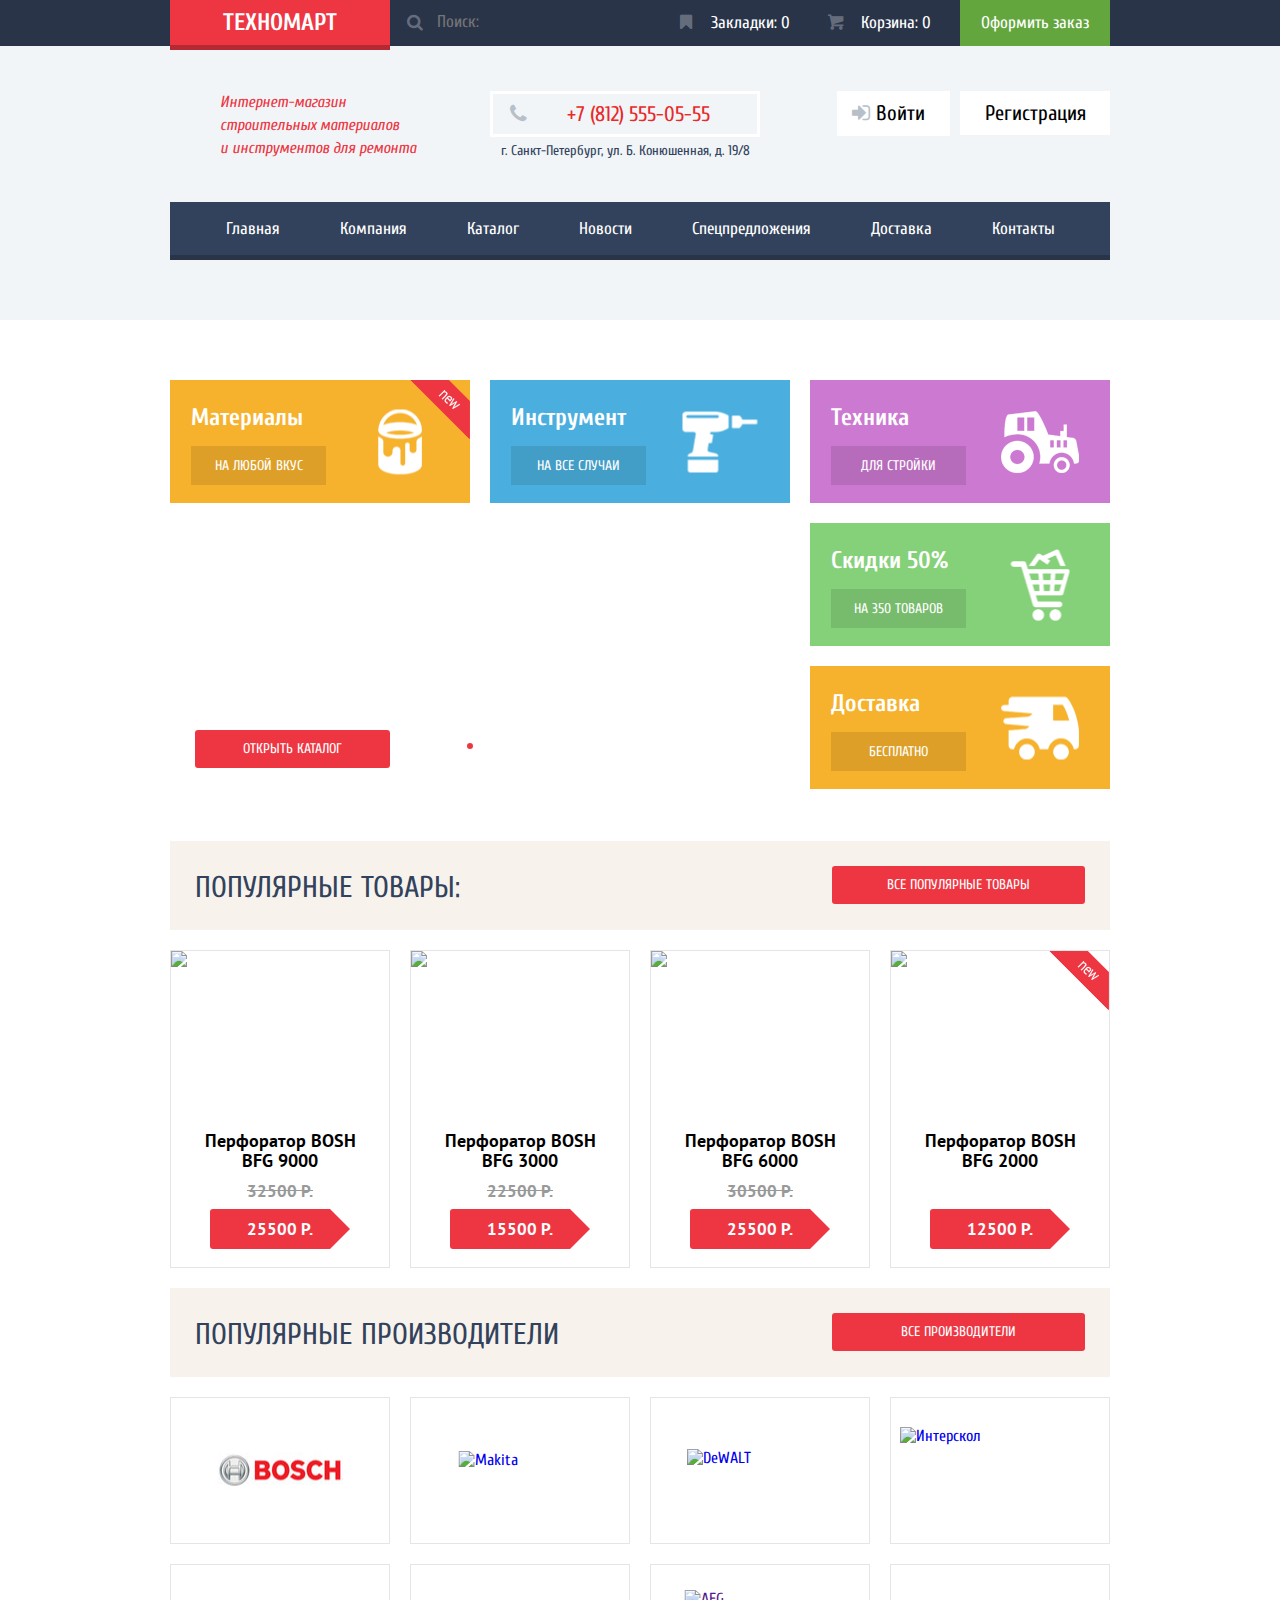
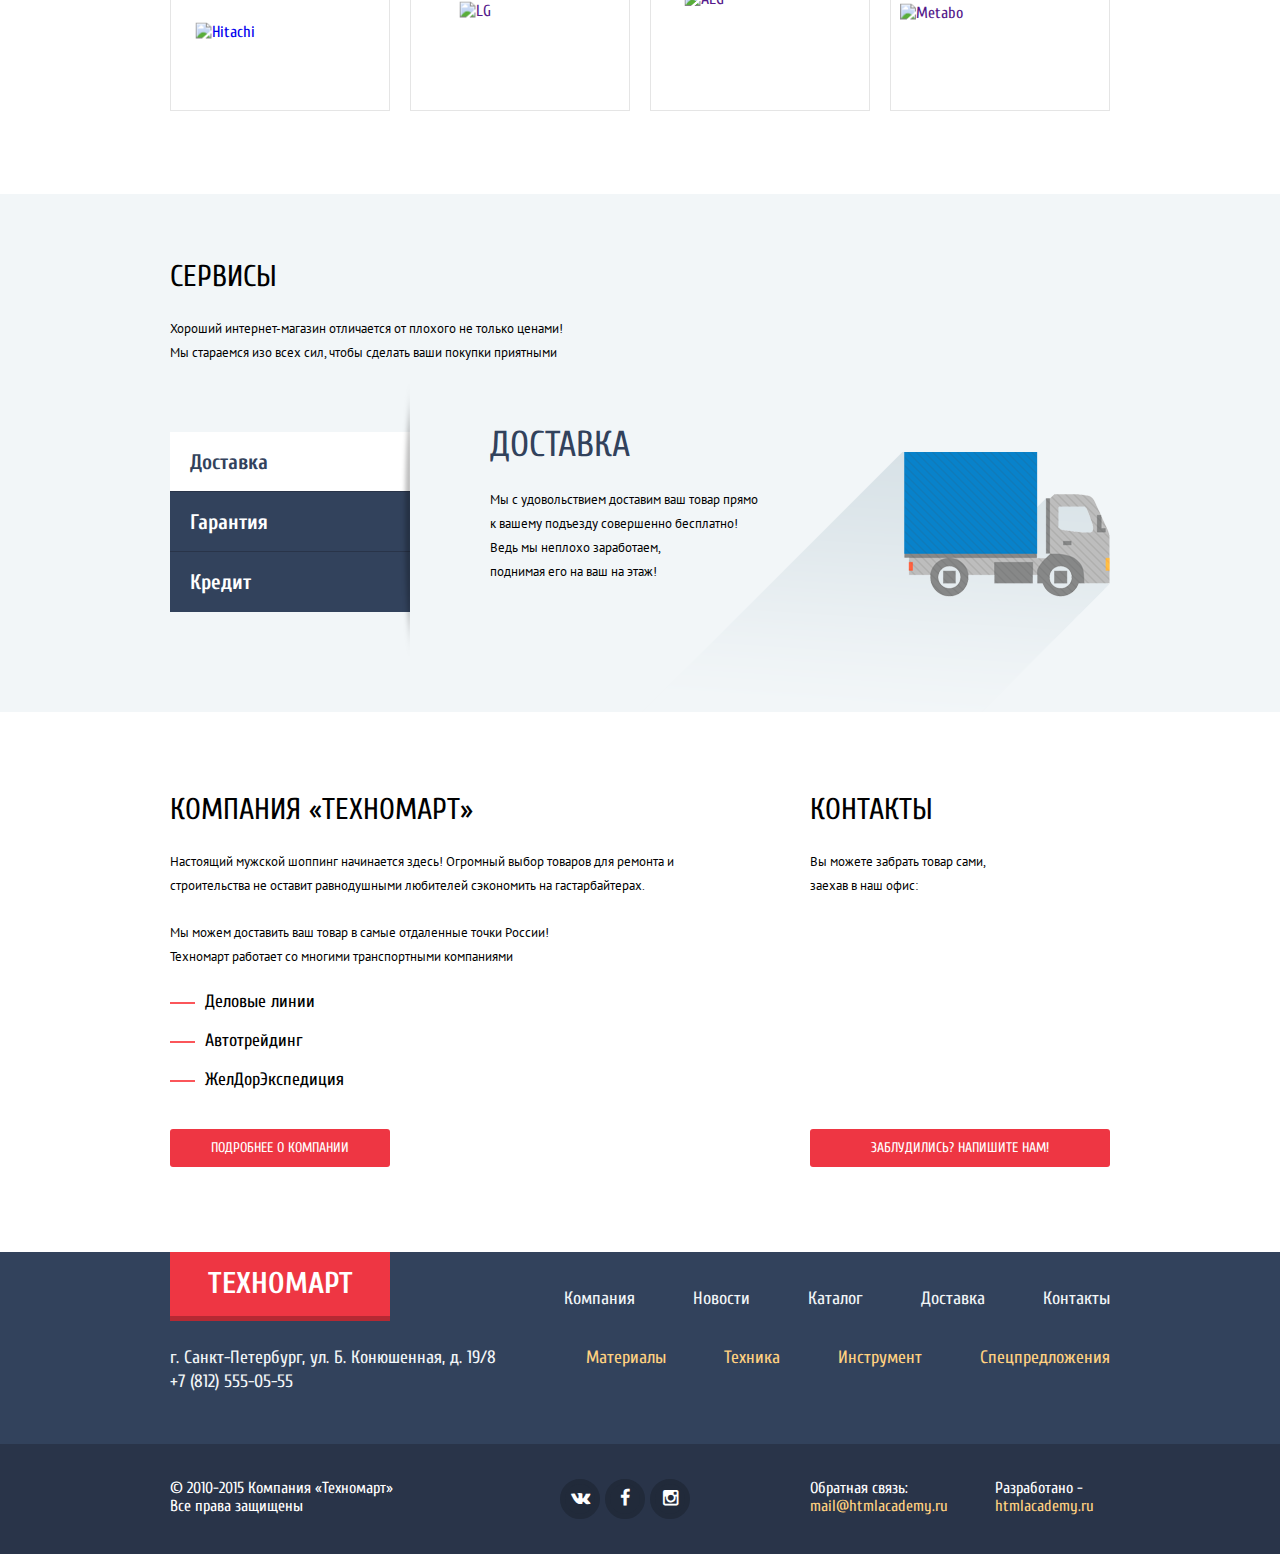
==== commit 8fe57bea: "Technomart v_10.1" ====
--- a/index.html
+++ b/index.html
@@ -61,17 +61,17 @@
 			<div class="category category-material">
 				<div class="flag-new"></div>
 					<p>Материалы</p>
-					<a class="category-caption" href="">На любой вкус</a>
+					<a class="category-caption" href="#">На любой вкус</a>
 				<div class="icon-wrapper"><i class="icon"></i></div>
 			</div>
 			<div class="category category-instrument">
 					<p>Инструмент</p>
-					<a class="category-caption" href="">На все случаи</a>
+					<a class="category-caption" href="#">На все случаи</a>
 				<div class="icon-wrapper"><i class="icon"></i></div>
 			</div>
 			<div class="category category-technic">
 					<p>Техника</p>
-					<a class="category-caption" href="">Для стройки</a>
+					<a class="category-caption" href="#">Для стройки</a>
 				<div class="icon-wrapper"><i class="icon"></i></div>
 			</div>
 			<div class="adv-slider">
@@ -201,7 +201,7 @@
 		<section class="popular container">
 			<header class="popular-title clearfix">
 				<h2>Популярные производители</h2>
-				<a href="" class="btn-basic">Все производители</a>
+				<a href="#" class="btn-basic">Все производители</a>
 			</header>
 			<div class="produser-items clearfix">
 				<div class="produser-item">
--- a/css/style.css
+++ b/css/style.css
@@ -83,8 +83,8 @@
 body {
 	font-family: "Cuprum", "Arial", sans-serif;
 	color: #000000;
-	padding:0;
-	margin:0;
+	padding: 0;
+	margin: 0;
 	min-width: 960px;
 }
 
@@ -154,7 +154,7 @@
 }
 
 .logo {
-	position:relative;
+	position: relative;
 	float: left;	
 	text-align: center;
 	background-color: #ee3643;
@@ -276,7 +276,7 @@
 	background-color: #5fbb2d;
 }
 
-.order a:active{
+.order a:active {
 	background-color: #518534;
 	color: rgba(255,255,255,0.5);
 }
@@ -305,7 +305,7 @@
 	float: left;
 }
 
-.header-contacts .phone a {
+.phone a {
 	display: block;
 	font-size: 21px;
 	color: #e9292a;
@@ -316,7 +316,7 @@
 	border: 3px solid #ffffff;
 }
 
-.header-contacts .phone i {
+.phone i {
 	margin-right: 35px;
 	color: #b7bfc8;
 }
@@ -374,7 +374,7 @@
 	background-color: #ffffff;
 }
 
-.user-block .logined a {
+.logined a {
 	color: #000000;
 }
 
@@ -421,6 +421,9 @@
 }
 
 .user-block a:active {
+	color: #b7bfc8;
+}
+.login:active i {
 	color: #b7bfc8;
 }
 
@@ -515,7 +518,7 @@
 }
 
 .main-footer .logo a {
-	padding:20px 0;
+	padding: 20px 0;
 	font-size: 30px;
 }
 
@@ -699,7 +702,7 @@
 .category {
 	float: left;
 	width: 300px;
-	height: 123px;
+	min-height: 123px;
 	margin-bottom: 20px;
 	position: relative;
 }
@@ -740,6 +743,7 @@
 	font-weight: bold;
 	margin-left: 21px;
 	margin-bottom: 15px;
+	width: 135px;
 }
 
 .category a {
@@ -753,6 +757,7 @@
 	padding-top: 11px;
 	padding-bottom: 11px;
 	background-color: rgba(0,0,0,0.1);
+	margin-bottom: 15px;
 }
 
 .category a:hover {
@@ -782,9 +787,9 @@
 }
 
 .category-instrument .icon {
-	 width: 75px;
-    height: 61px;
-    background-position: -949px -78px;
+	width: 75px;
+	height: 61px;
+	background-position: -949px -78px;
 }
 
 .category-technic {
@@ -983,12 +988,16 @@
 	padding-left: 50px;
 	padding-right: 50px;
 }
+.catalog-items {
+	font-size: 0;
+}
 
 .catalog-item {
 	font-family: "PT Sans", "Arial", sans-serif;
 	font-weight: bold;
 	position: relative;
-	float: left;
+	display: inline-block;
+	vertical-align: top;
 	margin-bottom: 20px;
 	margin-right: 20px;
 	width: 218px;
@@ -1018,7 +1027,7 @@
 }
 
 .popular .catalog-item:nth-child(4) .flag-new {
-	display:block;
+	display: block;
 }
 
 .catalog-item .img-wrapper {
@@ -1076,7 +1085,8 @@
 	position: relative;
 	margin-bottom: 7px;
 }
-.actions .buy .icon-basket {
+
+.buy .icon-basket {
 	position: absolute;
 	font-size: 17px;
 	left: 7px;
@@ -1090,7 +1100,7 @@
 	border-bottom-color: #367315;
 }
 
-.actions .buy:hover .icon-basket {
+.buy:hover .icon-basket {
 	color: rgba(255,255,255,1);
 }
 
